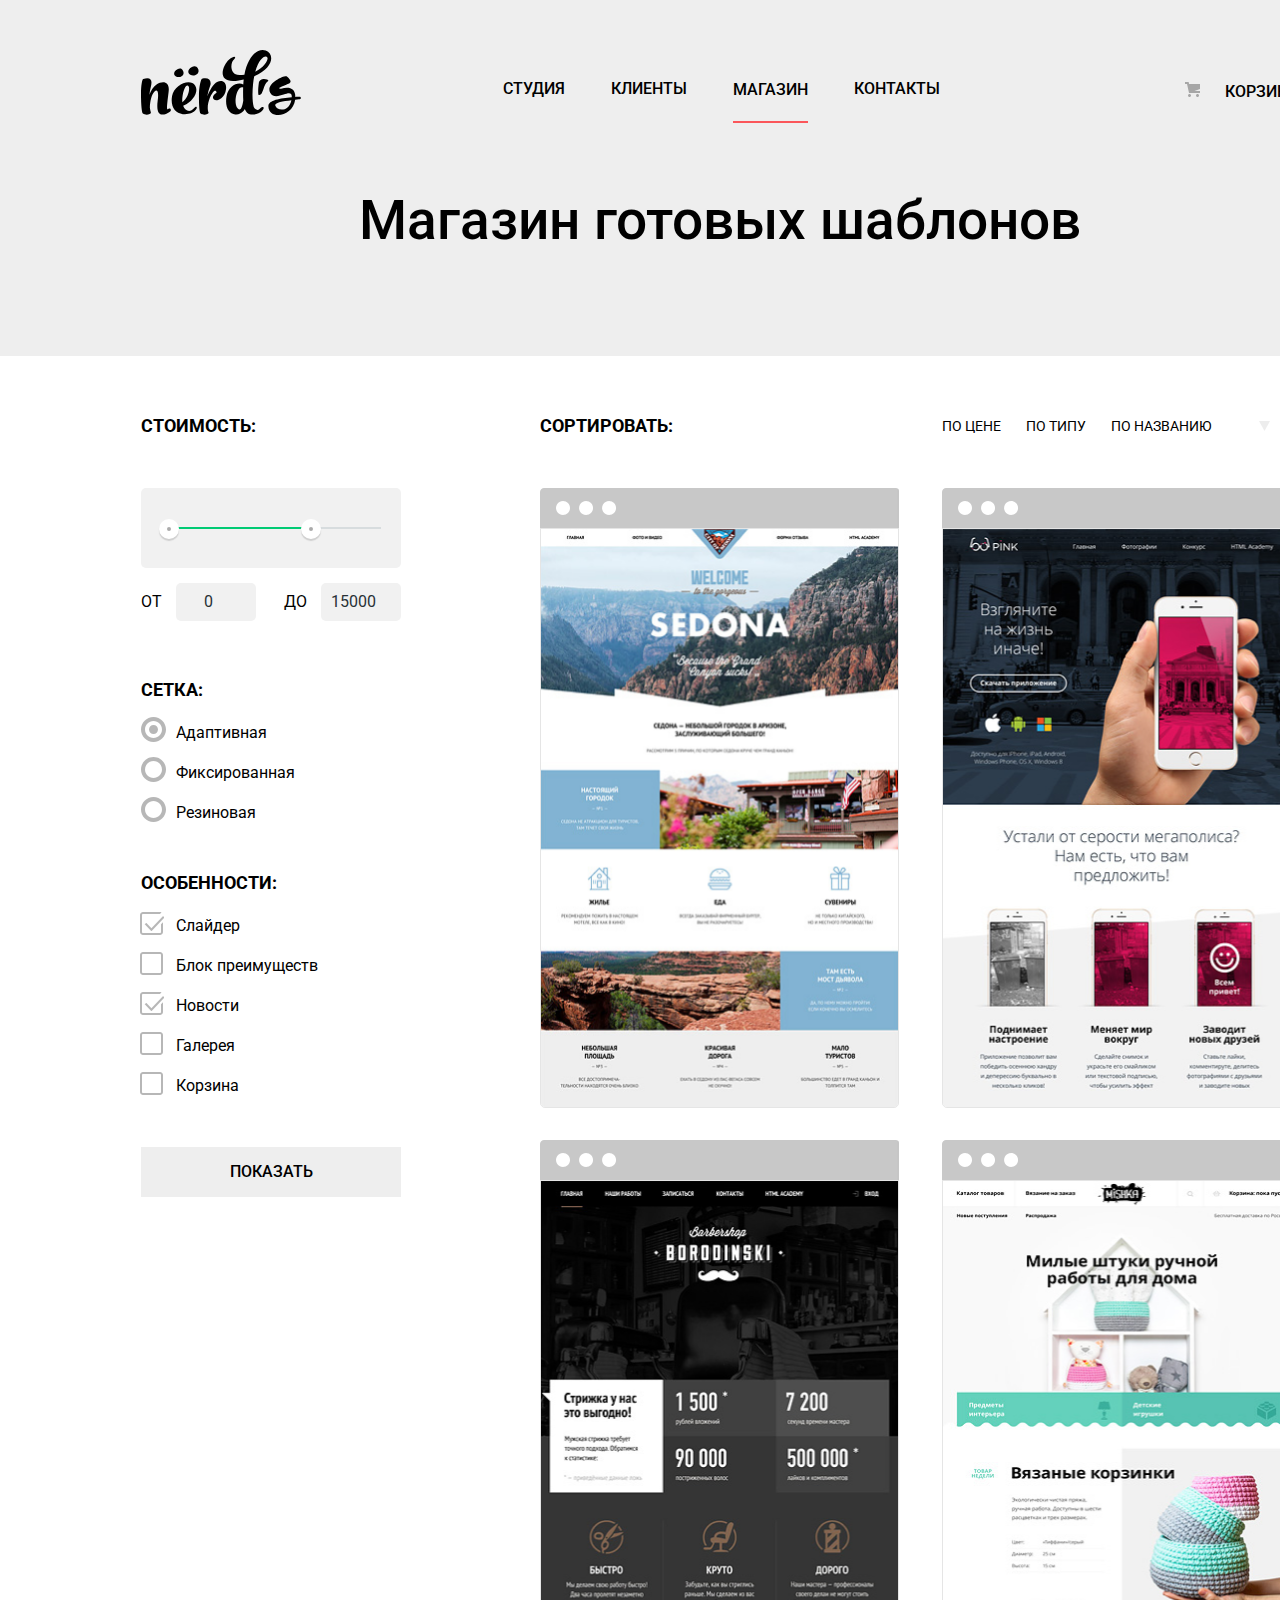
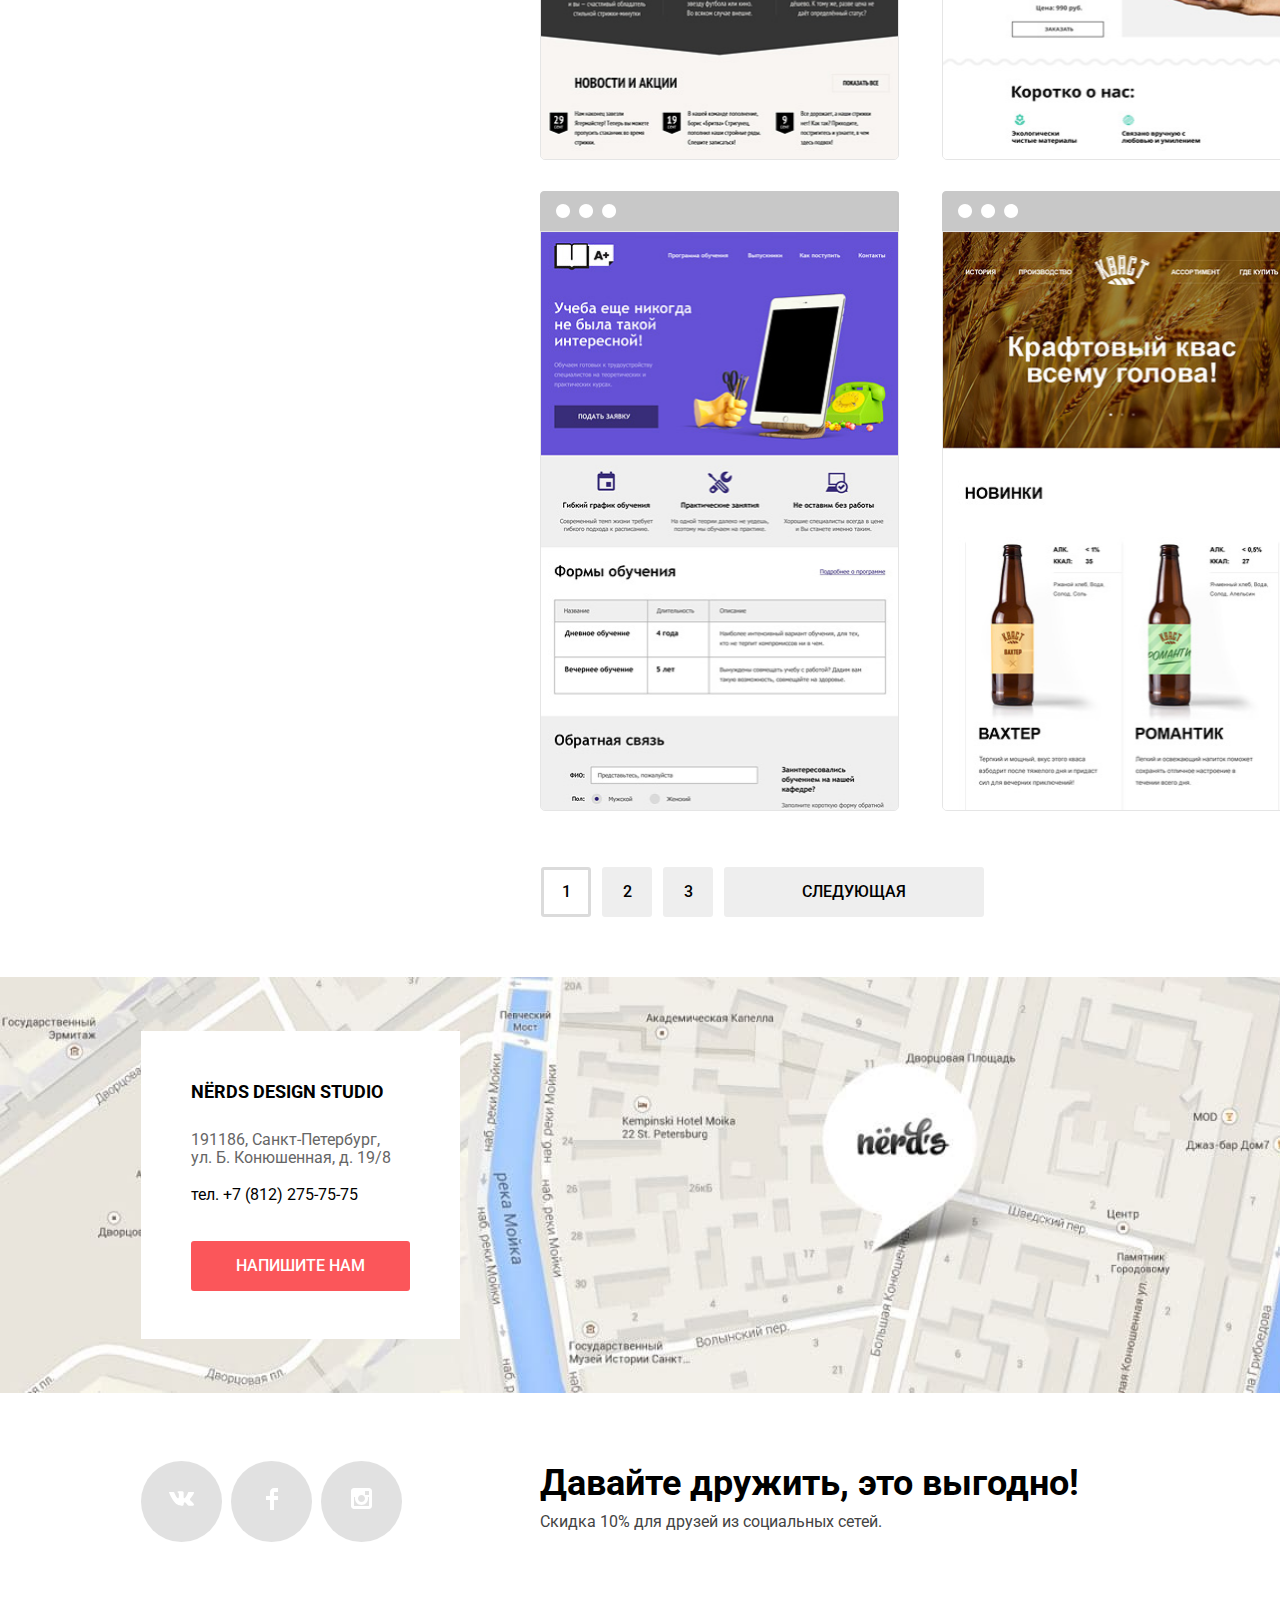
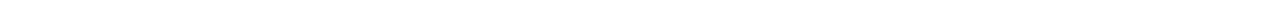
==== catalog.html @ e06b1cc9 "+shadows, buttons, js" ====
<!DOCTYPE html>
<html class="page" lang="ru">
<head>
  <meta charset="UTF-8">
  <meta name="viewport" content="width=device-width, initial-scale=1.0">
  <title>HTML Academy: Нёрдс</title>
  <link rel="stylesheet" href="css/normalize.css">
  <link rel="preconnect" href="https://fonts.gstatic.com">
  <link href="https://fonts.googleapis.com/css2?family=Roboto:wght@400;500;700&display=swap" rel="stylesheet">
  <link rel="stylesheet" href="css/style.css">
  <link rel="icon" href="favicon.ico">
  <link rel="icon" type="image/png" sizes="32x32" href="img/favicons/favicon-32x32.png">
  <link rel="icon" type="image/png" sizes="16x16" href="img/favicons/favicon-16x16.png">
  <link rel="apple-touch-icon" sizes="180x180" href="img/favicons/apple-touch-icon.png">
  <link rel="manifest" href="img/favicons/site.webmanifest">
</head>
<body class="page-body">
  <div class="main-container">
    <header class="main-header">
      <nav class="main-navigation wrapper catalog">
        <a class="main-header-logo" href="index.html">
          <svg class="logo-svg" width="160" height="66" viewBox="0 0 160 66" fill="none" xmlns="http://www.w3.org/2000/svg">
            <path fill-rule="evenodd" clip-rule="evenodd" d="M48.031 24.783C51.682 28.757 59.647 25.158 57.062 19.861C55.336 16.305 52.75 17.13 50.904 18.041C47.208 19.82 46.509 23.088 48.031 24.783ZM42.105 22.002C44.481 26.868 37.168 30.173 33.813 26.523C32.415 24.968 33.058 21.963 36.449 20.33C38.146 19.494 40.522 18.734 42.105 22.002ZM157.936 50.374C156.715 50.5332 155.442 50.6425 154.221 50.7474L154.179 50.751V50.807C151.764 68.171 127.991 71.038 127.4 57.406C127.131 51.239 138.993 49.456 150.798 48.318C151.007 42.9112 147.233 44.1234 142.648 45.5959C137.829 47.1437 132.115 48.979 129.19 43.717C124.171 34.692 143.822 25.779 145.918 27.615C152.271 33.1766 149.4 34.2063 144.727 35.8824L144.539 35.95C135.049 39.36 138.748 40.057 140.028 39.676C147.597 37.423 154.394 38.636 154.34 47.993C154.955 47.9419 155.557 47.9025 156.154 47.8634L156.154 47.8634C156.807 47.8207 157.452 47.7784 158.097 47.722C160.403 47.507 160.564 50.157 157.936 50.374ZM150.422 51.13C141.298 52.158 133.409 53.566 134.269 56.485C135.985 62.058 147.846 63.303 150.422 51.13ZM117.79 34.23C116.975 39.88 116.996 45.881 117.678 45.918C118.012 45.937 119.982 45.572 120.617 44.411C121.226 43.2934 121.794 41.7543 122.388 40.141L122.388 40.1409L122.388 40.1409L122.388 40.1408L122.388 40.1407L122.388 40.1406L122.388 40.1405C123.586 36.8907 124.895 33.3397 126.883 32.324C129.725 30.873 118.795 27.279 117.79 34.23ZM28.883 62.666C20.964 68.004 14.664 66.825 16.671 51.818C18.121 40.914 15.723 40.297 13.549 42.376C10.704 45.073 8.921 52.099 8.865 58.788C9.12323 60.3951 9.45828 61.9889 9.869 63.564C10.203 65.194 4.962 66.879 1.895 64.575C0.837 63.79 0 55.865 0 45.131C0 36.307 1.171 30.236 2.23 29.956C10.259 27.765 11.542 31.304 9.813 37.937C9.12537 40.5343 8.65871 43.1851 8.418 45.861C10.091 41.197 12.489 37.376 15.221 35.688C22.637 31.024 28.826 33.215 27.655 42.489C25.648 59.069 25.481 61.316 27.265 60.024C29.496 58.45 30.945 61.262 28.883 62.666ZM41.766 65.142C47.176 65.761 52.807 64.074 54.982 60.59C56.821 57.667 55.316 56.655 53.197 59.015C48.737 64.131 44.109 61.826 42.158 56.655L42.66 56.487C52.082 52.721 57.992 42.493 54.257 36.704C49.126 28.723 33.069 35.86 31.061 47.045C29.221 57.386 34.016 64.299 41.766 65.142ZM41.377 53.172C47.232 49.013 49.183 39.852 47.566 37.267C45.838 34.57 42.492 38.784 41.321 49.013C41.21 50.474 41.21 51.878 41.377 53.172ZM77.125 51.051C79.188 50.376 81.494 48.499 83.091 45.992C83.538 45.289 83.914 44.657 84.43 43.012C84.3675 43.2111 84.3915 43.1204 84.4509 42.8953C84.5588 42.4863 84.7839 41.6335 84.82 41.271C84.82 41.215 84.876 40.932 84.932 40.822C86.157 33.965 81.921 30.086 76.065 33.009C72.776 34.638 68.706 40.822 66.253 47.51C66.866 43.912 67.925 40.484 69.096 37.111C71.103 31.154 67.368 28.119 60.956 29.862C59.896 30.143 57.945 37.955 57.945 46.779C57.945 57.513 58.503 63.695 59.562 64.483C62.628 66.843 68.092 65.101 67.535 63.527C67.3189 62.9291 67.1554 62.3284 66.9926 61.7303L66.977 61.673C66.977 61.504 66.977 61.335 66.922 61.167C65.861 54.196 69.933 44.532 73.278 41.946C74.17 41.215 75.396 41.721 75.564 43.632C72.832 44.981 71.94 47.342 71.94 48.353C71.94 51.107 74.727 51.781 77.125 51.051Z" fill="black"/>
            <path fill-rule="evenodd" clip-rule="evenodd" d="M113.207 27.161C112.726 29.6539 112.354 32.1666 112.092 34.692C111.033 44.752 111.48 53.688 112.705 57.678C113.431 59.815 116.162 62.624 118.783 59.701C121.626 56.498 124.75 58.352 120.957 62.117C118.617 64.422 114.268 65.995 109.918 65.545C106.795 65.152 104.9 63.13 103.784 60.04C103.34 60.938 102.837 61.725 102.224 62.342C100.105 64.535 97.539 65.772 94.25 65.434C87.613 64.704 83.712 57.511 85.551 47.281C87.503 36.49 96.87 32.556 102.279 35.424C102.391 34.075 102.502 32.725 102.614 31.32C102.642 31.1795 102.655 31.039 102.669 30.8985C102.683 30.758 102.697 30.6175 102.724 30.477C101.079 30.8387 99.424 31.1575 97.762 31.433C73.787 35.423 82.04 15.864 87.894 10.75C94.53 5.017 95.254 8.895 93.191 10.188C89.511 12.548 87.894 26.093 98.432 26.093C100.161 26.093 101.778 25.981 103.394 25.812C106.685 7.49 116.665 -1.391 124.75 1.532C133.726 4.792 132.779 19.067 113.207 27.161ZM102.279 51.554C102.055 48.012 102.055 44.022 102.112 39.918C102.112 39.6576 102.127 39.3974 102.141 39.1449C102.155 38.9068 102.168 38.6754 102.168 38.457C98.822 36.939 95.533 42.11 94.695 49.249C93.749 57.622 97.483 62.062 99.603 60.04C101.22 58.409 102.056 53.237 102.279 51.554ZM126.365 8.389C124.581 5.747 118.058 8.951 114.267 22.721C123.802 18.167 127.593 10.299 126.365 8.389Z" fill="black"/>
          </svg>
        </a>
        <ul class="site-navigation catalog-nav">
          <li class="site-nav-item"><a href="#" title="студия">студия</a></li>
          <li class="site-nav-item"><a href="#" title="клиенты">клиенты</a></li>
          <li class="site-nav-item active"><a href="catalog.html" title="магазин">магазин</a></li>
          <li class="site-nav-item"><a href="#" title="контакты">контакты</a></li>
        </ul>
        <div class="cart">
          <a href="#" title="корзина">корзина</a>
        </div>
      </nav>
      <h1 class="main-heading">Магазин готовых шаблонов</h1>
    </header>
    <main class="main-catalog wrapper">
      <section>
        <h2 class="hidden-heading">Левый сайдбар</h2>
        <form action="https://echo.htmlacademy.ru" method="post">
          <fieldset class="fieldset filter-item">
            <legend class="legend">Стоимость:</legend>
            <div class="range-filter">
              <div class="range-controls">
                <div class="scale">
                  <div class="bar"></div>
                </div>
                <div class="toggle toggle-min" tabindex="0"></div>
                <div class="toggle toggle-max" tabindex="0"></div>
              </div>
              <div class="price-controls">
                <label class="min-price">
                  от <input type="number" name="min-price" value="0">
                </label>
                <label class="max-price">
                  до <input type="number" name="max-price" value="15000">
                </label>
              </div>
            </div>
          </fieldset>
          <fieldset class="fieldset fieldset-layouts">
            <legend class="legend">сетка:</legend>
            <ul class="layouts-list">
              <li class="layouts-item">
                <input type="radio" id="adaptive" name="layout-types" class="hidden-input layouts-item-radio" value="adaptive" checked>
                <label for="adaptive">Адаптивная</label>
              </li>
              <li class="layouts-item">
                <input type="radio" id="fixed" name="layout-types" class="hidden-input layouts-item-radio" value="fixed">
                <label for="fixed">Фиксированная</label>
              </li>
              <li class="layouts-item">
                <input type="radio" id="responsive" name="layout-types" class="hidden-input layouts-item-radio" value="responsive">
                <label for="responsive">Резиновая</label>
              </li>
            </ul>
          </fieldset>
          <fieldset class="fieldset fieldset-features">
            <legend class="legend">особенности:</legend>
            <ul class="features-list">
              <li class="features-item">
                <input class="hidden-input features-item-checkbox" type="checkbox"  id="slider" name="slider" checked>
                <label for="slider">Слайдер</label>
              </li>
              <li class="features-item">
                <input class="hidden-input features-item-checkbox" type="checkbox"  id="advantage-list" name="advantage-list">
                <label for="advantage-list">Блок преимуществ</label>
              </li>
              <li class="features-item">
                <input class="hidden-input features-item-checkbox" type="checkbox"  id="news" name="news" checked>
                <label for="news">Новости</label>
              </li>
              <li class="features-item">
                <input class="hidden-input features-item-checkbox" type="checkbox"  id="gallery" name="gallery">
                <label for="gallery">Галерея</label>
              </li>
              <li class="features-item">
                <input class="hidden-input features-item-checkbox" type="checkbox"  id="shopping-cart" name="shopping-cart" >
                <label for="shopping-cart">Корзина</label>
              </li>
            </ul>
          </fieldset>
          <button class="aside-button" type="submit">
            <span>показать</span>
          </button>
        </form>
      </section>
      <section>
        <h2 class="hidden-heading">Продуктовые карточки</h2>
        <div class="sorting">
          <span>сортировать:</span>
          <ul class="sorting-list">
            <li>
              <a href="#" class="sorting-nav">
                по цене
              </a>
            </li>
            <li>
              <a href="#" class="sorting-nav">
                по типу
              </a>
            </li>
            <li>
              <a href="#" class="sorting-nav">
                по названию
              </a>
            </li>
            <li class="sorting-arrows down">
              <a href="#" class="arrow-state" title="по возрастанию" aria-label="по возрастанию">
                <svg width="11" height="10" viewBox="0 0 11 10" fill="none" xmlns="http://www.w3.org/2000/svg">
                  <path d="M5.5 10L0 0H11" fill="#231F20"/>
                </svg>
              </a>
            </li>
            <li class="sorting-arrows up">
              <a href="#" class="arrow-state" title="по убыванию" aria-label="по убыванию">
                <svg width="11" height="10" viewBox="0 0 11 10" fill="none" xmlns="http://www.w3.org/2000/svg">
                  <path d="M5.5 0L0 10H11L5.5 0Z" fill="#231F20"/>
                </svg>
              </a>
            </li>
          </ul>
        </div>
        <div class="prod-cards">
          <ul class="prod-list">
            <li class="card card-left">
              <img src="img/img-sedona.png" alt="SEDONA LANDING" width="358" height="578">
              <div class="card-hover">
                <a href="#" title="SEDONA информационный сайт">
                  <h3>SEDONA</h3>
                </a>
                <span>Информационный сайт<br> для туристов</span>
                <button type="button" class="button button-cards">9 900 ₽</button>
              </div>
            </li>
            <li class="card card-right">
              <img src="img/img-pink.png" alt="PINK APP" width="358" height="578">
              <div class="card-hover">
                <a href="#" title="PINK APP продуктовый лендинг">
                  <h3>PINK APP</h3>
                </a>
                <span>Продуктовый лендинг<br>приложения для iOS и Android</span>
                <button type="button" class="button button-cards">9 900 ₽</button>
              </div>
            </li>
            <li class="card card-left">
              <img src="img/img-barbershop.png" alt="BARBERSHOP" width="358" height="578">
              <div class="card-hover">
                <a href="#" title="BARBERSHOP салон красоты">
                  <h3>BARBERSHOP</h3>
                </a>
                <span>Сайт салона красоты.<br>Для мужчин, да.</span>
                <button type="button" class="button button-cards">9 900 ₽</button>
              </div>
            </li>
            <li class="card card-right">
              <img src="img/img-mishka.png" alt="MISHKA" width="358" height="578">
              <div class="card-hover">
                <a href="#" title="MISHKA интернет-магазин">
                  <h3>MISHKA</h3>
                </a>
                <span>Интернет-магазин<br>вязаных игрушек</span>
                <button type="button" class="button button-cards">9 900 ₽</button>
              </div>
            </li>
            <li class="card card-left">
              <img src="img/img-aplus.png" alt="A PLUS" width="358" height="578">
              <div class="card-hover">
                <a href="#" title="A PLUS лендинг курсов">
                  <h3>A PLUS</h3>
                </a>
                <span>Лендинг курсов повышения<br> квалификации</span>
                <button type="button" class="button button-cards">9 900 ₽</button>
              </div>
            </li>
            <li class="card card-right">
              <img src="img/img-kvast.png" alt="KBACT" width="358" height="578">
              <div class="card-hover">
                <a href="#" title="КВАСТ промо-сайт">
                  <h3>КВАСТ</h3>
                </a>
                <span>Промо-сайт производителя<br>крафтового кваса</span>
                <button type="button" class="button button-cards">9 900 ₽</button>
              </div>
            </li>
          </ul>
        </div>
        <div class="page-select">
          <ul class="page-select-list">
            <li class="page-select-item selected selector-buttons">
              <a href="#">1</a>
            </li>
            <li class="page-select-item selector-buttons">
              <a href="#">2</a>
            </li>
            <li class="page-select-item selector-buttons">
              <a href="#">3</a>
            </li>
            <li class="page-select-item next selector-buttons">
              <a href="#">следующая</a>
            </li>
          </ul>
        </div>
      </section>
    </main>
    <section>
      <h2 class="hidden-heading">Карта</h2>
      <div class="map">
        <span class="hidden-text">Карта</span>
        <img src="./img/map.jpg" alt="Карта" width="1440" height="416">
        <iframe src="https://www.google.com/maps/embed?pb=!1m18!1m12!1m3!1d1998.6037872533277!2d30.320858716096975!3d59.93871648187614!2m3!1f0!2f0!3f0!3m2!1i1024!2i768!4f13.1!3m3!1m2!1s0x4696310fca145cc1%3A0x42b32648d8238007!2z0JHQvtC70YzRiNCw0Y8g0JrQvtC90Y7RiNC10L3QvdCw0Y8g0YPQuy4sIDE5LzgsINCh0LDQvdC60YIt0J_QtdGC0LXRgNCx0YPRgNCzLCDQoNC-0YHRgdC40Y8sIDE5MTE4Ng!5e0!3m2!1sru!2sby!4v1616055866530!5m2!1sru!2sby" width="600" height="450" style="border:0;" allowfullscreen="" loading="lazy"></iframe>
        <div class="wrapper">
          <div class="map-info">
            <div class="map-info-text">
              <span>NЁRDS DESIGN STUDIO</span>
              <p>191186, Санкт-Петербург, <br>ул. Б. Конюшенная, д. 19/8<br><br><a class="contacts-phone" href="tel:+78122757575" title="телефон">тел. +7 (812) 275-75-75</a></p>
              <button type="button" class="button button-popup">напишите нам</button>
            </div>
          </div>
        </div>
      </div>
    </section>
    <section class="popup">
      <div class="wrapper-popup">
        <h2 class="popup-heading">Напишите нам</h2>
        <form class="submit-form" action="https://echo.htmlacademy.ru" method="post">
          <p class="popup-data">
            <label for="name">Ваше имя:</label>
            <input class="js-name" id="name" type="text" name="name" placeholder="Имя Фамилия">
          </p>
          <p class="popup-data">
            <label for="email">Ваш email:</label>
            <input class="js-email" id="email" type="email" name="email" placeholder="email@example.com">
          </p>
          <p class="popup-text">
            <label for="user-text">Текст письма:</label>
            <textarea class="user-comment" name="user-comment" id="user-text" cols="30" rows="5" placeholder="В свободной форме"></textarea>
          </p>
          <button class="button button-submit" type="submit">Отправить</button>
        </form>
        <span class="button-close" title="Закрыть" aria-label="Закрыть"></span>
      </div>
    </section>
    <footer class="main-footer wrapper">
      <ul class="footer-social-list">
        <li>
          <a class="footer-social-img" href="#" title="VK">
            <img src="img/vk-icon.svg" alt="social-logo" width="26" height="15">
          </a>
        </li>
        <li>
          <a class="footer-social-img" href="#" title="Facebook">
            <img src="img/Shape.svg" alt="social-logo" width="12" height="22">
          </a>
        </li>
        <li>
          <a class="footer-social-img" href="#" title="Instagram">
            <img src="img/insta-icon.svg" alt="social-logo" width="21" height="21">
          </a>
        </li>
      </ul>
      <div class="footer-text">
        <p>Давайте дружить, это выгодно!</p>
        <span>Скидка 10% для друзей из социальных сетей.</span>
      </div>
    </footer>
    <script src="./js/login.js"></script>
  </div>
</body>
</html>
---- css/style.css ----
/* variables */

:root {
  --basic-black: #000000;
  --light-black: #283136;
  --light-red: #FB565A;
  --basic-red: #E74246;
  --dark-red: #D7373B;
  --light-green: #00CA74;
  --basic-green: #00BC6C;
  --dark-green: #00AA62;
  --light-yellow: #EFC849;
  --basic-yellow:#EAB534;
  --dark-yellow:#E5A722;
  --light-gray: #EEEEEE;
  --basic-gray: #D7DCDE;
  --second-gray: #B4B9BB;
  --dark-gray: #4D4D4D;
  --basic-white: #FFFFFF;
  --second-white: #F1F1F1;
}

/* global */
.page-body {
  font-family: "Roboto", Arial, sans-serif;
  background-position: top center;
  background-repeat: no-repeat;
}

.main-container {
  width: 1440px;
  margin: 0 auto;
}

.wrapper {
  max-width: 1158px;
  margin: 0 auto;
}

a {
  text-decoration: none;
  color: var(--basic-black);
}

ul {
  padding: 0;
}

img {
  max-width: 100%;
}

li {
  list-style-type: none;
}

.hidden-heading, .hidden-text, .hidden-input {
  position: absolute;
  clip: rect(0 0 0 0);
  width: 1px;
  height: 1px;
  margin: -1px;
}

.button {
  color: #FFFFFF;
  font-weight: 500;
  font-style: normal;
  font-size: 16px;
  line-height: 18px;
  text-transform: uppercase;
  border-radius: 3px;
  border-style: none;
  cursor: pointer;
}

.button:active {
  outline: 0;
  text-transform: uppercase;
  border-radius: 3px;
}

.button:focus {
  text-transform: uppercase;
  border-radius: 3px;
}

.fieldset {
  border: none;
  margin: 0;
  padding: 0;
}

.legend {
  text-transform: uppercase;
  font-size: 18px;
  font-style: normal;
  font-weight: 700;
  line-height: 30px;
}

/* Animation */

@keyframes bounce {

  0% {
    transform: translate(-50%, -1000px);
    opacity: 30%;
  }

  70% {
    transform: translate(-50%, 30px);
    opacity: 30%;
  }

  90% {
    transform: translate(-50%, 10px);
    opacity: 60%;
  }

  100% {
    transform: translate(-50%, 7px);
    opacity: 1;
  }
}

@keyframes shake {
  0%,
  100% {
    transform: translate(-50%, -50%);
  }

  10%,
  30%,
  50%,
  70%,
  90% {
    transform: translate(-51%, -50%);
  }

  20%,
  40%,
  60%,
  80% {
    transform: translate(-49%, -50%);
  }
}

/* main */
.main-header {
  background-color: var(--light-gray);
  margin: 0 auto;
}

.main-navigation {
  display: flex;
  justify-content: space-between;
  align-items: center;
  margin: 0 auto;
  padding-top: 49px;
}

.catalog {
  padding-bottom: 62px;
}

.main-catalog {
  display: grid;
  grid-template-columns: 1fr 2fr;
}

.filter-item {
  margin: 0;
  padding: 0;
  margin-top: 55px;
  margin-right: 100px;
}

.fieldset-layouts {
  margin-top: 54px;
}

.fieldset-features {
  margin-top: 25px;
}

.range-filter {
  width: 260px;
  margin-top: 47px;
}

.range-controls {
  position: relative;
  height: 41px;
  margin-bottom: 15px;
  padding-top: 39px;
  padding-right: 20px;
  padding-left: 20px;
  background-color: var(--second-white);
  border-radius: 5px;
}

.range-controls .scale {
  height: 2px;
  background: var(--basic-gray);
}

.range-controls .bar {
  width: 70%;
  height: 2px;
  background: var(--light-green);
}

.range-controls .toggle {
  position: absolute;
  top: 31px;
  left: 0;
  width: 4px;
  height: 4px;
  padding: 0;
  border: 8px solid #ffffff;
  background-color: #ababab;
  border-radius: 50%;
  box-shadow: 0 2px 1px 0 #cfcfcf;
  cursor: pointer;
}

.range-controls .toggle-min {
  left: 18px;
}

.range-controls .toggle-max {
  left: 160px;
}

.price-controls {
  display: flex;
  justify-content: space-between;
}

.price-controls label {
  text-transform: uppercase;
  font-family: "Roboto", "Arial", sans-serif;
  font-size: 16px;
}

.price-controls input {
  width: 60px;
  padding: 10px;
  margin-left: 10px;
  text-align: center;
  color: var(--light-black);
  border: none;
  border-radius: 5px;
  background: var(--second-white);
  font-family: inherit;
  font-size: inherit;
}

.layouts-list, .features-list {
  padding: 2px 0 0 35px;
  font-size: 16px;
  font-weight: 400;
  line-height: 19px;
}

.layouts-item-radio + label::before {
  content: '';
  position: absolute;
  top: -6px;
  left: -35px;
  width: 25px;
  height: 25px;
  background-image: url(../img/radio-off.svg);
}

.layouts-item-radio:checked + label::after {
  content: '';
  position: absolute;
  top: 2px;
  left: -27px;
  width: 9px;
  height: 9px;
  background-image: url(../img/oval.svg);
}

.features-list {
  display: flex;
  flex-direction: column;
  justify-content: space-between;
}

.features-item, .layouts-item {
  margin-bottom: 21px;
}

.features-item label, .layouts-item label {
  position: relative;
  display: block;
  cursor: pointer;
  user-select: none;
}

.features-item-checkbox + label::before {
  content: '';
  display: block;
  position: absolute;
  top: -4px;
  left: -36px;
  width: 23px;
  height: 23px;
  background-image: url(../img/checkbox.svg);
  z-index: -15;
}

.features-item-checkbox:checked + label::before {
  content: '';
  display: block;
  position: absolute;
  top: -4px;
  left: -36px;
  width: 23px;
  height: 23px;
  background-image: url(../img/checkbox-checked.svg);
  z-index: 15;
}

.features-item-checkbox:focus + label::before,
.features-item-checkbox:checked + label::after,
.features-item-checkbox + label::before,
.layouts-item-radio + label::before,
.layouts-item-radio:checked + label::after,
.layouts-item-radio + label::after {
  opacity: 40%;
}

.features-item-checkbox:focus + label:hover::before,
.features-item-checkbox:checked + label:hover::after,
.features-item-checkbox + label:hover::before,
.layouts-item-radio + label:hover::before,
.layouts-item-radio:checked + label:hover::after,
.layouts-item-radio + label:hover::after {
  opacity: 1;
}

.features-item-checkbox:focus + label:disabled:before,
.features-item-checkbox:checked + label:disabled::after,
.features-item-checkbox + label:disabled::before,
.layouts-item-radio + label:disabled::before,
.layouts-item-radio:checked + label:disabled::after,
.layouts-item-radio + label:disabled::after {
  opacity: 10%;
}

.features-item-checkbox:checked + label::after {
  content: '';
  position: absolute;
  top: -2px;
  left: -33px;
  width: 21px;
  height: 17px;
  background-image: url(../img/checked.svg);
  background-repeat: no-repeat;
  background-position: 0 0;
  z-index: 2;
}

.aside-button {
  border: none;
  width: 260px;
  height: 50px;
  text-align: center;
  background-color: var(--light-gray);
  font-size: 16px;
  font-weight: 500;
  line-height: 18px;
  text-transform: uppercase;
  margin-top: 15px;
}

.aside-button:hover {
  background-color: #DFDFDF;
}

.aside-button:active {
  outline: none;
  background-color: #D5D5D5;
  box-shadow: inset 0px 3px 0px rgba(0, 1, 1, 0.1);
}

.aside-button:active span {
  opacity: 30%;
}

.sorting {
  display: flex;
  justify-content: space-between;
  margin-top: 45px;
  margin-left: 13px;
}

.sorting span {
  font-size: 18px;
  font-weight: 700;
  line-height: 30px;
  text-transform: uppercase;
  align-self: center;
}

.sorting-list {
  display: flex;
  align-items: center;
}

.sorting-nav {
  padding: 0;
  margin-left: 25px;
  font-size: 14px;
  font-weight: 400;
  line-height: 18px;
  text-transform: uppercase;
}

.sorting-arrows a {
  width: 11px;
  height: 10px;
}

.arrow-state svg path {
  fill: #A6A6A6;
  opacity: 20%;
}

.arrow-state:hover svg path {
  fill: #A6A6A6;
  opacity: 1;
}

.arrow-state:active svg path,
.arrow-state:focus svg path {
  fill: #231F20;
}

.down {
  margin-left: 47px;
}

.up {
  margin-left: 18px;
}

.prod-cards {
  margin-left: 13px;
}

.prod-list {
  display: flex;
  flex-wrap: wrap;
  margin-top: 37px;
}

.card {
  position: relative;
  margin-bottom: 27px;
  width: 47%;
}

.card:hover {
  box-shadow: 0px 6px 15px rgba(0, 1, 1, 0.25);
  border-radius: 0 0 5px 5px;
}

.card-left {
  margin-right: 3%;
}

.card-right {
  margin-left: 3%;
}

.card img {
  border: 1px solid rgba(0, 0, 0, 0.1);
  border-radius: 0px 0px 5px 5px;
}

/* .card img:hover {
  box-shadow: 0px 6px 15px rgba(0, 1, 1, 0.25);
} */

.card::before {
  content: '';
  background-image: url(../img/card-before.svg);
  display: block;
  width: 100%;
  height: 40px;
  opacity: 0.3;
  border-right: 2px solid rgba(0, 0, 0, 0.1);
  border-radius: 3px 3px 0 0;
}

.card:hover::before {
  opacity: 1;
  transition: all ease 0.5s;
}

.card img:hover + .card-hover {
  opacity: 1;
  transition: all ease 0.5s;
}

.card-hover {
  display: flex;
  flex-direction: column;
  align-items: center;
  position: absolute;
  bottom: 0;
  left: 0;
  width: 359px;
  height: 231px;
  background-color: var(--light-gray);
  opacity: 0;
  border-radius: 0px 0px 5px 5px;
  box-sizing: content-box;
}

.card-hover:hover {
  opacity: 1;
  cursor: pointer;
  transition: all ease 0.5s;
}

.card-hover h3 {
  margin: 0;
  margin-top: 26px;
  font-weight: 700;
  font-size: 18px;
}

.card-hover a {
  padding-top: 4px;
}

.card-hover a:hover {
  color: var(--light-red);
}

.card-hover a:active {
  color: var(--basic-black);
  opacity: 30%;
  box-shadow: inset 0px 3px 0px rgba(0, 1, 1, 0.1);
}

.card-hover span {
  margin-top: 16px;
  text-align: center;
}

.page-select ul {
  display: flex;
}

.page-select-item {
  display: flex;
  align-items: center;
  justify-content: center;
  width: 50px;
  height: 50px;
  border-radius: 3px;
  font-size: 16px;
  font-weight: 500;
  line-height: 18px;
  background-color: var(--light-gray);
  cursor: pointer;
}

.page-select-list {
  margin: 24px 0 60px 14px;
}

.page-select-list li:nth-child(1n+2) {
  margin-left: 11px;
}

.selector-buttons:hover {
  background-color: #DFDFDF;
}

.selector-buttons:active {
  border: none;
  background-color: #D5D5D5;
  box-shadow: inset 0px 3px 0px rgba(0, 1, 1, 0.1);
}

.selector-buttons:active a {
  opacity: 30%;
}

.next {
  width: 260px;
  height: 50px;
  text-transform: uppercase;
}

.selected {
  background-color: var(--basic-white);
  border: 3px solid #DBDBDB;
  width: 44px;
  height: 44px;
}

.selected:active {
  width: 50px;
  height: 50px;
  border: none;
}

.main-header-logo {
  align-self: flex-start;
}

.main-header-logo:active svg path {
  fill: #A6A6A6;
}

.main-heading {
  font-size: 55px;
  line-height: 55px;
  font-style: normal;
  font-weight: 500;
  letter-spacing: 0px;
  text-align: center;
  margin: 0;
  padding-bottom: 108px;
  padding-top: 8px;
}

.site-navigation {
  display: flex;
  justify-content: space-between;
  width: 437px;
  margin: 0 auto;padding-top: 12px;
  padding-right: 43px;
  align-items: center;
}

.catalog-nav {
  padding-top: 6px;
}

.site-nav-item a{
  font-weight: 500;
  font-size: 16px;
  line-height: 30px;
  color: var(--basic-black);
  display: block;
  text-transform: uppercase;
}

.site-nav-item a:hover {
  color: var(--light-red);
}

.site-nav-item a:active {
  opacity: 30%;
  color: var(--basic-black);
  font-weight: 500;
}

.active {
  border-bottom: 2px solid var(--light-red);
  padding-bottom: 16px;
  padding-top: 20px;
}

.cart {
  display: flex;
  align-self: center;
  text-transform: uppercase;
  padding-top: 12px;
  font-weight: 500;
  font-size: 16px;
  line-height: 30px;
}

.cart a:hover {
  color: var(--light-red);
}

.cart a:active {
  opacity: 30%;
  color: var(--basic-black);
  font-weight: 500;
}

.cart a::before {
  content: url(../img/cart-icon.svg);
  margin-right: 25px;
  padding-top: 3px;
}

.slider {
  background-color: var(--light-gray);
  width: 1158px;
  position: relative;
}

.slide {
  display: flex;
}

.slider-info {
  display: flex;
  flex-direction: column;
  padding-top: 74px;
}

.slider-info span {
  font-weight: 500;
  font-size: 55px;
  line-height: 55px;
}

.slider-info p {
  font-size: 16px;
  font-weight: 400;
  line-height: 24px;
  padding-top: 25px;
  margin: 0;
  color: var(--light-black);
}


.slide-hidden {
  display: none;
}

.button-slider {
  width: 240px;
  height: 50px;
  background-color: var(--light-red);
  margin-top: 38px;
}

.button-slider:hover {
  background-color: var(--basic-red);
}

.button-slider:active {
  background-color: var(--dark-red);
  color: rgba(255, 255, 255, 0.3);
  box-shadow: inset 0px 3px 0px rgba(0, 1, 1, 0.1);
}

.slider-radio {
  position: absolute;
  left: 536px;
  bottom: 100px;
  text-align: center;
  display: block;
  width: 88px;
}

.slider-radio-button {
  position: relative;
  width: 18px;
  height: 18px;
  background-color: var(--basic-white);
  border-radius: 50%;
  border: none;
  background-color: var(--basic-white);
}

.slider-radio-button:nth-child(1n+2) {
  margin-left: 12px;
}

.slider-radio-button:hover {
  cursor: pointer;
}

.slider-radio-button:active {
  outline: none;
}

.first-slide::before {
  content: '';
  position: absolute;
  top: 4.85px;
  left: 4.85px;
  width: 8px;
  height: 8px;
  background-image: url(../img/ellipse.svg);
}

.second-slide::before,
.third-slide::before {
  content: '';
  position: absolute;
  top: 4.85px;
  left: 4.85px;
  width: 8px;
  height: 8px;
  background-image: url(../img/ellipse.svg);
  visibility: hidden;
}

.main-card::after {
  content: '';
  display: block;
  width: 100%;
  height: 2px;
  background-color: var(--light-gray);
}

.main-card-list {
  display: grid;
  grid-template-columns: 1fr 1fr 1fr;
  grid-template-rows: 1fr;
  padding-left: 0px;
  padding-bottom: 80px;
  padding-top: 76px;
  margin: 0;
}

.main-card-cites img  {
  padding-bottom: 23px;
}

.main-card-apps {
  margin-left: 13px;
}

.main-card-apps img {
  padding-bottom: 22px;
}

.main-card-presentation {
  padding-left: 27px;
}

.main-card-presentation img {
  padding-bottom: 22px;
}

.main-card-item img {
  width: 300px;
}

.main-card-item span {
  font-weight: 700;
  font-style: normal;
  font-size: 24px;
  line-height: 30px;
  text-transform: uppercase;
}

.main-card-item p {
  font-weight: 400;
  font-style: normal;
  font-size: 16px;
  line-height: 24px;
  color: var(--light-black);
}

.button-websites {
  background-color: var(--light-red);
  width: 160px;
  height: 50px;
  margin-top: 16px;
}

.button-websites:hover {
  background-color: var(--basic-red);
}

.button-websites:active {
  background-color: var(--dark-red);
  color: rgba(255, 255, 255, 0.3);
  box-shadow: inset 0px 3px 0px rgba(0, 1, 1, 0.1);
}

.button-apps {
  background-color: var(--light-green);
  width: 160px;
  height: 50px;
  margin-top: 17px;
}

.button-apps:hover {
  background-color: var(--basic-green);
}

.button-apps:active {
  background-color: var(--dark-green);
  color: rgba(255, 255, 255, 0.3);
  box-shadow: inset 0px 3px 0px rgba(0, 1, 1, 0.1);
}

.button-presentation {
  background-color: var(--light-yellow);
  width: 160px;
  height: 50px;
  margin-top: 17px;
}

.button-presentation:hover {
  background-color: var(--basic-yellow);
}

.button-presentation:active {
  background-color: var(--dark-yellow);
  color: rgba(255, 255, 255, 0.3);
  box-shadow: inset 0px 3px 0px rgba(0, 1, 1, 0.1);
}

.button-cards {
  background-color: var(--light-red);
  width: 200px;
  height: 50px;
  margin-top: 33px;
}

.button-cards:hover {
  background-color: var(--basic-red);
}

.button-cards:active {
  background-color: var(--dark-red);
  box-shadow: inset 0px 3px 0px rgba(0, 1, 1, 0.1);
}

.description  {
  padding-top: 73px;
}

.description-section {
  display: grid;
  grid-template-columns: 2fr 1fr;
}

.description span {
  font-weight: 500;
  font-size: 45px;
  line-height: 45px;
  padding-top: 4px;
  color: #283136;
}

.description p {
  font-weight: 400;
  font-size: 16px;
  line-height: 24px;
  margin: 0;
  padding-top: 34px;
}

.orders span {
  font-weight: 700;
  font-size: 16px;
  line-height: 24px;
  padding-top: 10px;
  text-transform: uppercase;
}

.orders-list {
  font-weight: 400;
  font-size: 16px;
  line-height: 24px;
  padding-left: 0px;
  padding-top: 8px;
}

.orders-list-item {
  display: flex;
  align-items: center;
  color: #283136;
}

.orders-list-item:nth-child(1n+2) {
  padding-top: 24px;
}

.orders-list-item::before {
  content: '';
  display: inline-block;
  width: 25px;
  height: 2px;
  background-color: var(--light-red);
  margin-right: 7px;
}

.advantages {
  display: grid;
}

.advantages-img {
  margin-top: 39px;
  margin-bottom: 37px;
  width: 360px;
  height: 208px;
  padding-left: 25px;
}

.advantages-since {
  font-weight: 700;
  font-size: 16px;
  line-height: 24px;
  padding-left: 44px;
  text-transform: uppercase;
}

.advantages-list {
  display: grid;
  grid-template-columns: 1fr 1fr 1fr;
}

.advantages-list-item {
  font-size: 45px;
  font-style: normal;
  font-weight: 700;
  line-height: 64px;
  padding-top: 14px;
}

.dedication-level {
  padding-left: 28px;
}

.deadlines {
  padding-left: 19px;
}

.prepayment {
  padding-left: 10px;
}

.percents {
  font-size: 26px;
  font-weight: 700;
  line-height: 40px;
  vertical-align: text-top;
}

.advantages-info {
  font-size: 16px;
  font-weight: 400;
  line-height: 18px;
  margin: 0;
  padding-top: 11px;
  color: #283136;
}

.adv-list-p {
  margin: 0;
}

.logo::before {
  content: '';
  display: block;
  width: 100%;
  height: 2px;
  background-color: var(--light-gray);
  margin-top: 57px;
}

.logo::after {
  content: '';
  display: block;
  width: 100%;
  height: 2px;
  background-color: var(--light-gray);
  margin-bottom: 80px;
}

.logo-list {
  display: flex;
  margin: 0;
}

.logo-list li:nth-child(1n+2)::before {
  content: '';
  display: inline-block;
  margin: 64px 0;
  width: 2px;
  height: 52px;
  background-color: var(--light-gray);

}

.logo-item {
  display: flex;
  align-items: center;
  width: fit-content;
}

.logo-item img {
  opacity: 20%;
}

.logo-item img:hover {
  opacity: 1;
}

.logo-item img:active {
  opacity: 10%;
}

.academy-img {
  padding: 17px 49px 0 31px;
}

.borodinski-img {
  padding: 4px 43px 0 45px;
}

.pink-img {
  padding: 5px 56px 0 58px;
}

.mishka-img {
  padding-left: 62px;
  padding-top: 11px;
}

.map {
  background-color: var(--basic-gray);
  width: 100%;
  height: 416px;
  position: relative;
}

.map iframe {
  position: absolute;
  top: 0;
  left: 0;
  width: 100%;
  height: 416px;
  z-index: 2;
}

.map img {
  max-width: 1440px;
  width: 1440px;
  margin: 0 auto;
  display: block;
  z-index: -1;
}


.map .wrapper {
  position: relative;
}

.map-info {
  display: flex;
  flex-direction: column;
  align-items: center;

  width: 319px;
  height: 308px;
  background-color: var(--basic-white);
  position: absolute;
  top: -362px;
  left: 0;
  z-index: 3;
}

.popup-center{
  position: relative;
}

.popup {
  position: fixed;
  top: 50%;
  left: 50%;
  transform: translate(-50%, -50%);
  flex-wrap: wrap;
  margin: 0 auto;
  width: 960px;
  height: 590px;
  background-color: var(--basic-white);
  box-shadow: 0px 20px 40px rgba(0, 0, 0, 0.4);
  display: none;
  z-index: 5;
}

.popup-visible {
  display: flex;
  animation: bounce 1s;
}

.popup-error {
  animation: shake 0.5s;
}

.map-info span {
  font-size: 18px;
  font-weight: 700;
  line-height: 30px;
}

.map-info-text {
  padding-top: 46px;
}

.map-info-text p {
  padding-top: 8px;
  color: #666666;
}

.button-popup {
  width: 219px;
  height: 50px;
  background-color: var(--light-red);
  cursor: pointer;
  margin-top: 21px;
}

.button-popup:hover {
  background-color: var(--basic-red);
}

.button-popup:active {
  background-color: var(--dark-red);
  box-shadow: inset 0px 3px 0px rgba(0, 1, 1, 0.1);
}

.button-close {
  position: absolute;
  width: 21px;
  height: 21px;
  top: 78px;
  right: 90px;
  cursor: pointer;
  border: none;
  background-color: var(--basic-white);
}

.button-close:active {
  outline: none;
}

.button-close::before,
.button-close::after {
  content: '';
  position: absolute;
  height: 4px;
  width: 100%;
  top: 48%;
  left: 0;
  background-color: #FECDCE;
  overflow: hidden;
}

.button-close::before {
  transform: rotateZ(-45deg);
}

.button-close::after {
  transform: rotateZ(45deg);
}

.button-close:hover::before,
.button-close:hover::after {
  background-color: var(--light-red);
}

.button-close:active::before,
.button-close:active::after {
  opacity: 10%;
}

.wrapper-popup {
  width: 760px;
  margin: 0 auto;
  display: flex;
  flex-direction: column;
  justify-content: space-between;
}

.popup-main {
  display: flex;
  flex-direction: column;
  justify-content: space-between;
}

.popup-heading {
  align-self: flex-start;
  font-size: 45px;
  font-weight: 700;
  line-height: 53px;
  margin: 0;
  padding-top: 63px;
}

.submit-form {
  display: flex;
  flex-wrap: wrap;
  justify-content: space-between;
  padding-bottom: 82px;
}

.submit-form p {
  margin: 0;
}

.popup-data label,
.popup-text label {
  display: block;
  font-size: 16px;
  font-weight: 700;
  line-height: 18px;
  margin-bottom: 9px;
}

.popup-text label {
  margin-top: 35px;
  margin-bottom: 6px;
  display: block;
}

.popup-data input {
  width: 322px;
  height: 12px;
  padding: 16px 14px 16px 16px;
}

.popup-text label {
  display: block;
}

.popup-data input {
  border-radius: 2px;
  border: 2px solid var(--basic-gray);
}

.popup-data input::placeholder {
  color: #444444;
  opacity: 50%;
}

.popup-data input:focus::placeholder {
  color: #444444;
  opacity: 1;
}

.user-comment {
  border-radius: 2px;
  border: 2px solid var(--basic-gray);
}

.user-comment::placeholder {
  color: #444444;
  opacity: 50%;
}

.user-comment:focus::placeholder {
  color: #444444;
  opacity: 1;
}

.popup-data input:hover,
.user-comment:hover {
  border: 2px solid var(--second-gray);
}

.popup-data .invalid {
  border: 2px solid var(--basic-red);
}

.popup-data .invalid::placeholder {
  color: var(--basic-red);
}

.popup-data input:focus,
.user-comment:focus {
  border-radius: 3px;
  color: #444444;
  border: 2px solid var(--basic-black);
}

.user-comment {
  width: 738px;
  height: 98px;
  padding-top: 16px;
  padding-left: 16px;
  resize: none;
}

.button-submit {
  width: 259px;
  height: 50px;
  background-color: var(--light-red);
  margin-top: 47px;
}

.button-submit:hover {
  background-color: var(--basic-red);
}

.button-submit:active {
  background-color: var(--dark-red);
  color: rgba(255, 255, 255, 0.3);
  box-shadow: inset 0px 3px 0px rgba(0, 1, 1, 0.1);
}

.main-footer {
  display: grid;
  grid-template-columns: 1fr 2fr;
  height: 217px;
}

.footer-social-list {
  display: flex;
  margin: 68px 0px;
}

.footer-social-list li {
  display: flex;
  align-items: center;
  justify-content: center;
  width: 81px;
  height: 81px;
  background: linear-gradient(0deg, #E1E1E1, #E1E1E1), #FFFFFF;
  border-radius: 50%;
}

.footer-social-list li:hover {
  background: linear-gradient(0deg, #E74246, #E74246), #FFFFFF;
  cursor: pointer;
}

.footer-social-list li:active {
  box-shadow: inset 0px 3px 0px rgba(0, 1, 1, 0.1);
}

.footer-social-list img:active {
  opacity: 30%;
}

.footer-social-list li:nth-child(1n+2) {
  margin-left: 9px;
}

.footer-text {
  display: flex;
  flex-direction: column;
  padding-left: 13px;
}

.footer-text p {
  margin: 72px 0 0 0;
  font-size: 36px;
  font-weight: 700;
  line-height: 36px;
}

.footer-text span {
  margin-top: 10px;
  font-size: 16px;
  font-weight: 400;
  line-height: 22px;
  color: #444444;
}
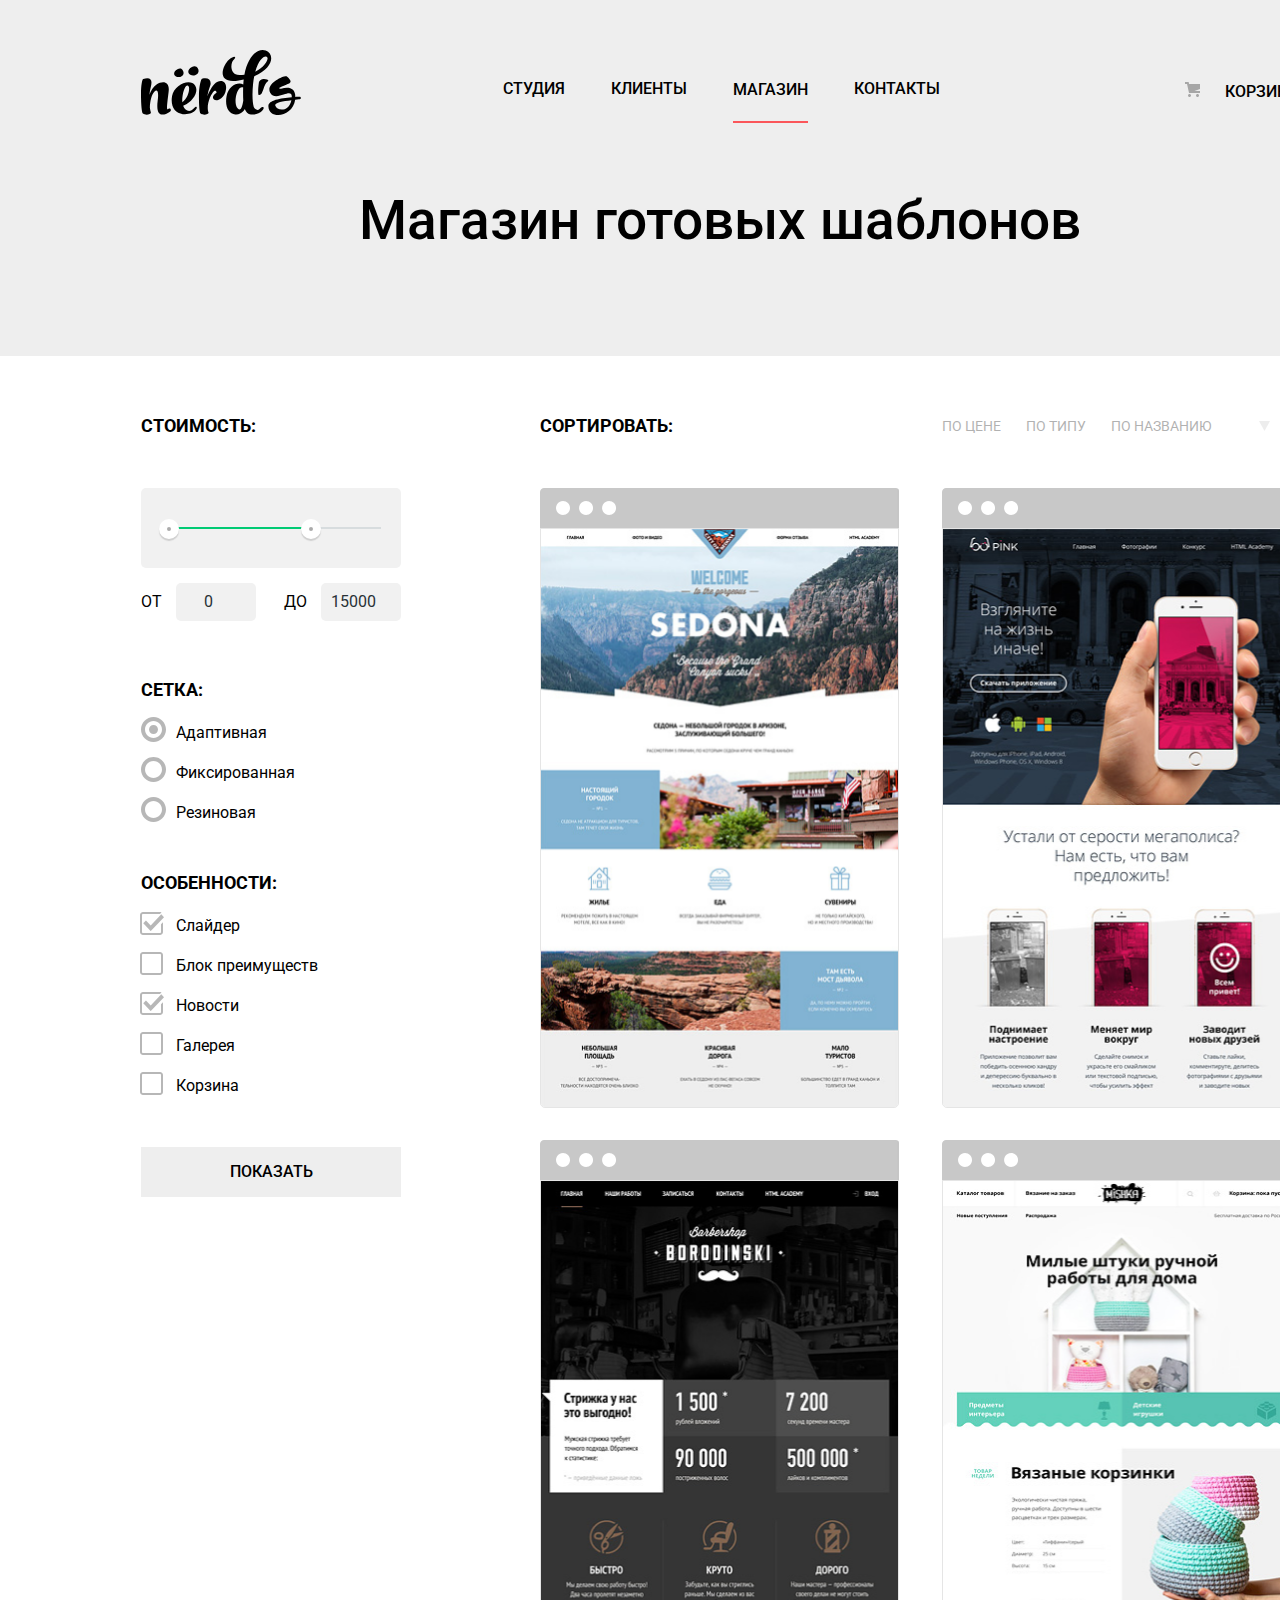
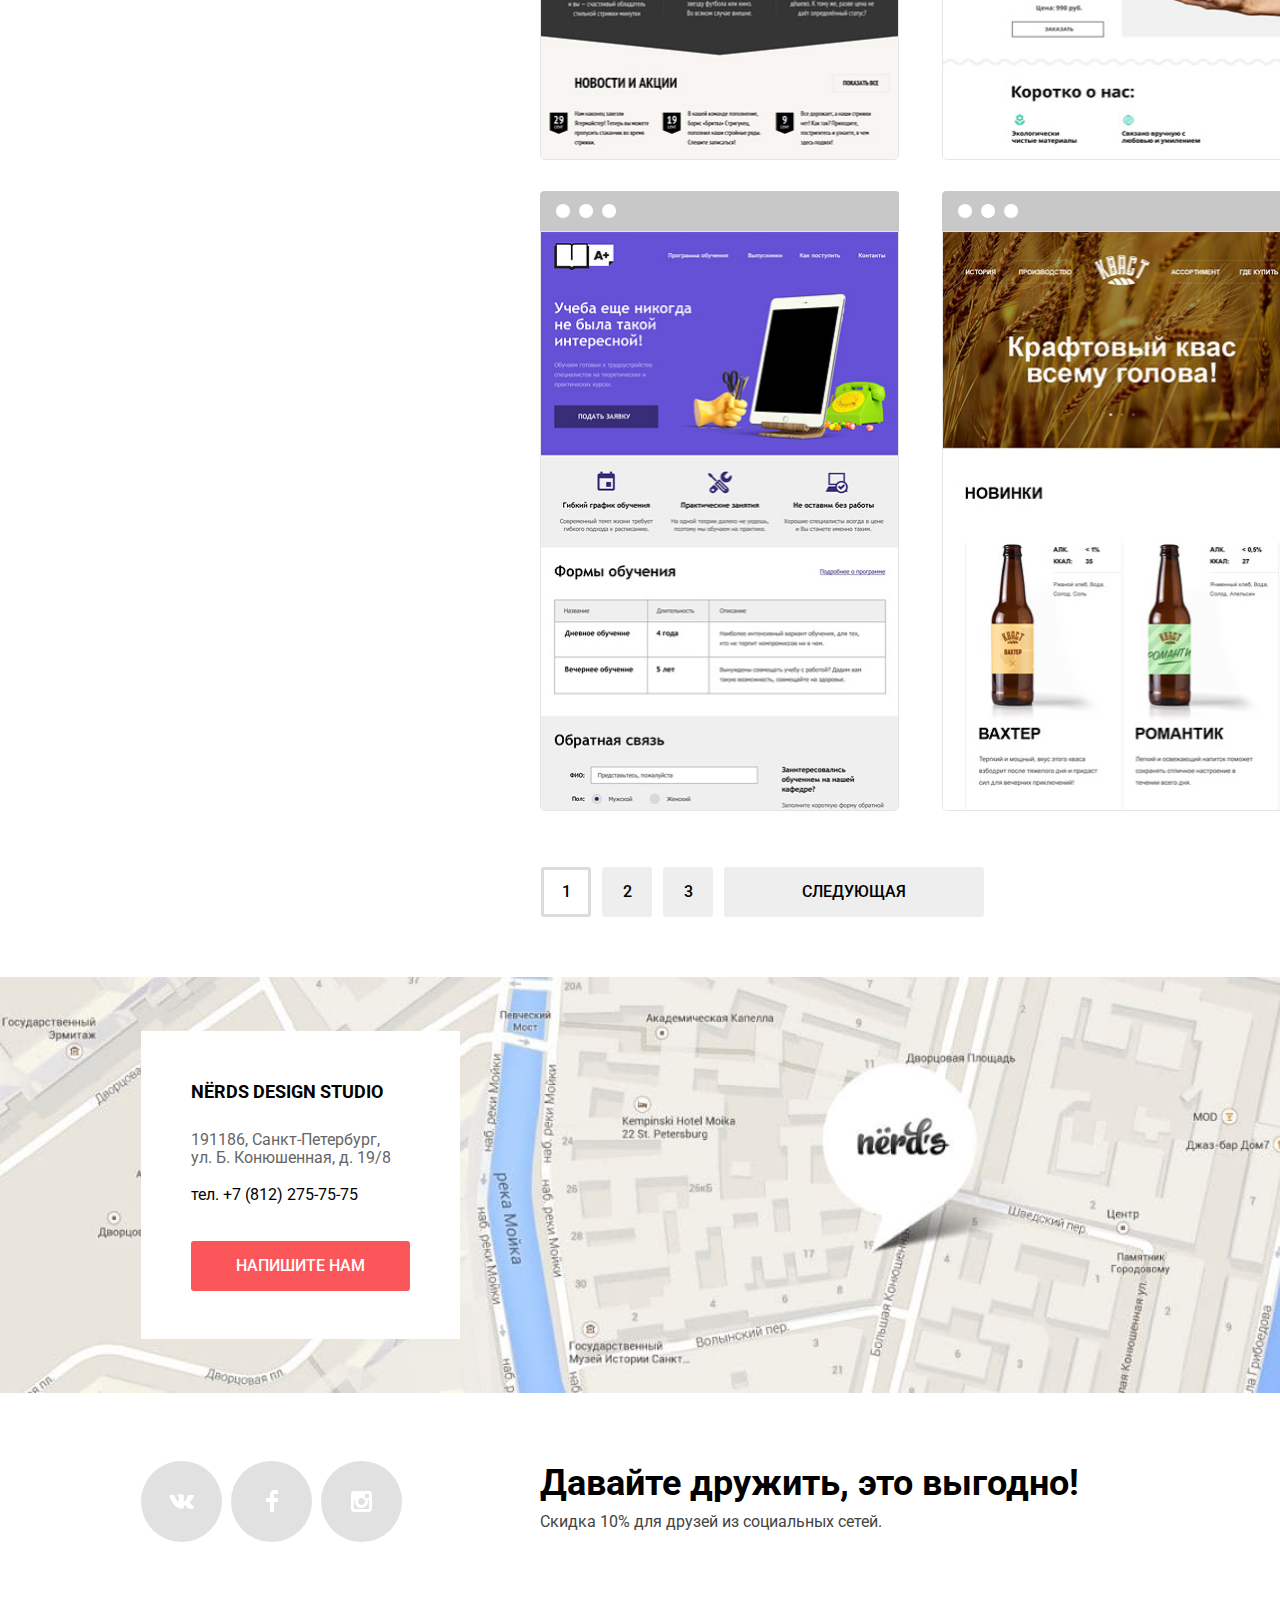
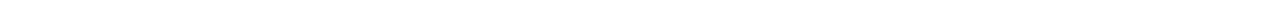
==== commit cadd2cc0: "всё кроме переполнения формы (п. 2 и 3) и минификации" ====
--- a/catalog.html
+++ b/catalog.html
@@ -18,20 +18,20 @@
   <div class="main-container">
     <header class="main-header">
       <nav class="main-navigation wrapper catalog">
-        <a class="main-header-logo" href="index.html">
+        <a class="main-header-logo global-a" href="index.html">
           <svg class="logo-svg" width="160" height="66" viewBox="0 0 160 66" fill="none" xmlns="http://www.w3.org/2000/svg">
             <path fill-rule="evenodd" clip-rule="evenodd" d="M48.031 24.783C51.682 28.757 59.647 25.158 57.062 19.861C55.336 16.305 52.75 17.13 50.904 18.041C47.208 19.82 46.509 23.088 48.031 24.783ZM42.105 22.002C44.481 26.868 37.168 30.173 33.813 26.523C32.415 24.968 33.058 21.963 36.449 20.33C38.146 19.494 40.522 18.734 42.105 22.002ZM157.936 50.374C156.715 50.5332 155.442 50.6425 154.221 50.7474L154.179 50.751V50.807C151.764 68.171 127.991 71.038 127.4 57.406C127.131 51.239 138.993 49.456 150.798 48.318C151.007 42.9112 147.233 44.1234 142.648 45.5959C137.829 47.1437 132.115 48.979 129.19 43.717C124.171 34.692 143.822 25.779 145.918 27.615C152.271 33.1766 149.4 34.2063 144.727 35.8824L144.539 35.95C135.049 39.36 138.748 40.057 140.028 39.676C147.597 37.423 154.394 38.636 154.34 47.993C154.955 47.9419 155.557 47.9025 156.154 47.8634L156.154 47.8634C156.807 47.8207 157.452 47.7784 158.097 47.722C160.403 47.507 160.564 50.157 157.936 50.374ZM150.422 51.13C141.298 52.158 133.409 53.566 134.269 56.485C135.985 62.058 147.846 63.303 150.422 51.13ZM117.79 34.23C116.975 39.88 116.996 45.881 117.678 45.918C118.012 45.937 119.982 45.572 120.617 44.411C121.226 43.2934 121.794 41.7543 122.388 40.141L122.388 40.1409L122.388 40.1409L122.388 40.1408L122.388 40.1407L122.388 40.1406L122.388 40.1405C123.586 36.8907 124.895 33.3397 126.883 32.324C129.725 30.873 118.795 27.279 117.79 34.23ZM28.883 62.666C20.964 68.004 14.664 66.825 16.671 51.818C18.121 40.914 15.723 40.297 13.549 42.376C10.704 45.073 8.921 52.099 8.865 58.788C9.12323 60.3951 9.45828 61.9889 9.869 63.564C10.203 65.194 4.962 66.879 1.895 64.575C0.837 63.79 0 55.865 0 45.131C0 36.307 1.171 30.236 2.23 29.956C10.259 27.765 11.542 31.304 9.813 37.937C9.12537 40.5343 8.65871 43.1851 8.418 45.861C10.091 41.197 12.489 37.376 15.221 35.688C22.637 31.024 28.826 33.215 27.655 42.489C25.648 59.069 25.481 61.316 27.265 60.024C29.496 58.45 30.945 61.262 28.883 62.666ZM41.766 65.142C47.176 65.761 52.807 64.074 54.982 60.59C56.821 57.667 55.316 56.655 53.197 59.015C48.737 64.131 44.109 61.826 42.158 56.655L42.66 56.487C52.082 52.721 57.992 42.493 54.257 36.704C49.126 28.723 33.069 35.86 31.061 47.045C29.221 57.386 34.016 64.299 41.766 65.142ZM41.377 53.172C47.232 49.013 49.183 39.852 47.566 37.267C45.838 34.57 42.492 38.784 41.321 49.013C41.21 50.474 41.21 51.878 41.377 53.172ZM77.125 51.051C79.188 50.376 81.494 48.499 83.091 45.992C83.538 45.289 83.914 44.657 84.43 43.012C84.3675 43.2111 84.3915 43.1204 84.4509 42.8953C84.5588 42.4863 84.7839 41.6335 84.82 41.271C84.82 41.215 84.876 40.932 84.932 40.822C86.157 33.965 81.921 30.086 76.065 33.009C72.776 34.638 68.706 40.822 66.253 47.51C66.866 43.912 67.925 40.484 69.096 37.111C71.103 31.154 67.368 28.119 60.956 29.862C59.896 30.143 57.945 37.955 57.945 46.779C57.945 57.513 58.503 63.695 59.562 64.483C62.628 66.843 68.092 65.101 67.535 63.527C67.3189 62.9291 67.1554 62.3284 66.9926 61.7303L66.977 61.673C66.977 61.504 66.977 61.335 66.922 61.167C65.861 54.196 69.933 44.532 73.278 41.946C74.17 41.215 75.396 41.721 75.564 43.632C72.832 44.981 71.94 47.342 71.94 48.353C71.94 51.107 74.727 51.781 77.125 51.051Z" fill="black"/>
             <path fill-rule="evenodd" clip-rule="evenodd" d="M113.207 27.161C112.726 29.6539 112.354 32.1666 112.092 34.692C111.033 44.752 111.48 53.688 112.705 57.678C113.431 59.815 116.162 62.624 118.783 59.701C121.626 56.498 124.75 58.352 120.957 62.117C118.617 64.422 114.268 65.995 109.918 65.545C106.795 65.152 104.9 63.13 103.784 60.04C103.34 60.938 102.837 61.725 102.224 62.342C100.105 64.535 97.539 65.772 94.25 65.434C87.613 64.704 83.712 57.511 85.551 47.281C87.503 36.49 96.87 32.556 102.279 35.424C102.391 34.075 102.502 32.725 102.614 31.32C102.642 31.1795 102.655 31.039 102.669 30.8985C102.683 30.758 102.697 30.6175 102.724 30.477C101.079 30.8387 99.424 31.1575 97.762 31.433C73.787 35.423 82.04 15.864 87.894 10.75C94.53 5.017 95.254 8.895 93.191 10.188C89.511 12.548 87.894 26.093 98.432 26.093C100.161 26.093 101.778 25.981 103.394 25.812C106.685 7.49 116.665 -1.391 124.75 1.532C133.726 4.792 132.779 19.067 113.207 27.161ZM102.279 51.554C102.055 48.012 102.055 44.022 102.112 39.918C102.112 39.6576 102.127 39.3974 102.141 39.1449C102.155 38.9068 102.168 38.6754 102.168 38.457C98.822 36.939 95.533 42.11 94.695 49.249C93.749 57.622 97.483 62.062 99.603 60.04C101.22 58.409 102.056 53.237 102.279 51.554ZM126.365 8.389C124.581 5.747 118.058 8.951 114.267 22.721C123.802 18.167 127.593 10.299 126.365 8.389Z" fill="black"/>
           </svg>
         </a>
-        <ul class="site-navigation catalog-nav">
-          <li class="site-nav-item"><a href="#" title="студия">студия</a></li>
-          <li class="site-nav-item"><a href="#" title="клиенты">клиенты</a></li>
-          <li class="site-nav-item active"><a href="catalog.html" title="магазин">магазин</a></li>
-          <li class="site-nav-item"><a href="#" title="контакты">контакты</a></li>
+        <ul class="site-navigation catalog-nav global-ul">
+          <li class="site-nav-item global-li"><a href="#" class="global-a" title="студия">студия</a></li>
+          <li class="site-nav-item global-li"><a href="#" class="global-a" title="клиенты">клиенты</a></li>
+          <li class="site-nav-item active global-li"><a href="catalog.html" class="global-a" title="магазин">магазин</a></li>
+          <li class="site-nav-item global-li"><a href="#" class="global-a" title="контакты">контакты</a></li>
         </ul>
         <div class="cart">
-          <a href="#" title="корзина">корзина</a>
+          <a href="#" class="global-a" title="корзина">корзина</a>
         </div>
       </nav>
       <h1 class="main-heading">Магазин готовых шаблонов</h1>
@@ -62,16 +62,16 @@
           </fieldset>
           <fieldset class="fieldset fieldset-layouts">
             <legend class="legend">сетка:</legend>
-            <ul class="layouts-list">
-              <li class="layouts-item">
+            <ul class="layouts-list global-ul">
+              <li class="layouts-item global-li">
                 <input type="radio" id="adaptive" name="layout-types" class="hidden-input layouts-item-radio" value="adaptive" checked>
                 <label for="adaptive">Адаптивная</label>
               </li>
-              <li class="layouts-item">
+              <li class="layouts-item global-li">
                 <input type="radio" id="fixed" name="layout-types" class="hidden-input layouts-item-radio" value="fixed">
                 <label for="fixed">Фиксированная</label>
               </li>
-              <li class="layouts-item">
+              <li class="layouts-item global-li">
                 <input type="radio" id="responsive" name="layout-types" class="hidden-input layouts-item-radio" value="responsive">
                 <label for="responsive">Резиновая</label>
               </li>
@@ -79,24 +79,24 @@
           </fieldset>
           <fieldset class="fieldset fieldset-features">
             <legend class="legend">особенности:</legend>
-            <ul class="features-list">
-              <li class="features-item">
+            <ul class="features-list global-ul">
+              <li class="features-item global-li">
                 <input class="hidden-input features-item-checkbox" type="checkbox"  id="slider" name="slider" checked>
                 <label for="slider">Слайдер</label>
               </li>
-              <li class="features-item">
+              <li class="features-item global-li">
                 <input class="hidden-input features-item-checkbox" type="checkbox"  id="advantage-list" name="advantage-list">
                 <label for="advantage-list">Блок преимуществ</label>
               </li>
-              <li class="features-item">
+              <li class="features-item global-li">
                 <input class="hidden-input features-item-checkbox" type="checkbox"  id="news" name="news" checked>
                 <label for="news">Новости</label>
               </li>
-              <li class="features-item">
+              <li class="features-item global-li">
                 <input class="hidden-input features-item-checkbox" type="checkbox"  id="gallery" name="gallery">
                 <label for="gallery">Галерея</label>
               </li>
-              <li class="features-item">
+              <li class="features-item global-li">
                 <input class="hidden-input features-item-checkbox" type="checkbox"  id="shopping-cart" name="shopping-cart" >
                 <label for="shopping-cart">Корзина</label>
               </li>
@@ -111,31 +111,31 @@
         <h2 class="hidden-heading">Продуктовые карточки</h2>
         <div class="sorting">
           <span>сортировать:</span>
-          <ul class="sorting-list">
-            <li>
-              <a href="#" class="sorting-nav">
+          <ul class="sorting-list global-ul">
+            <li class="global-li">
+              <a href="#" class="sorting-nav global-a">
                 по цене
               </a>
             </li>
-            <li>
-              <a href="#" class="sorting-nav">
+            <li class="global-li">
+              <a href="#" class="sorting-nav global-a">
                 по типу
               </a>
             </li>
-            <li>
-              <a href="#" class="sorting-nav">
+            <li class="global-li">
+              <a href="#" class="sorting-nav global-a">
                 по названию
               </a>
             </li>
-            <li class="sorting-arrows down">
-              <a href="#" class="arrow-state" title="по возрастанию" aria-label="по возрастанию">
+            <li class="sorting-arrows down global-li">
+              <a href="#" class="arrow-state global-a" title="по возрастанию" aria-label="по возрастанию">
                 <svg width="11" height="10" viewBox="0 0 11 10" fill="none" xmlns="http://www.w3.org/2000/svg">
                   <path d="M5.5 10L0 0H11" fill="#231F20"/>
                 </svg>
               </a>
             </li>
-            <li class="sorting-arrows up">
-              <a href="#" class="arrow-state" title="по убыванию" aria-label="по убыванию">
+            <li class="sorting-arrows up global-li">
+              <a href="#" class="arrow-state global-a" title="по убыванию" aria-label="по убыванию">
                 <svg width="11" height="10" viewBox="0 0 11 10" fill="none" xmlns="http://www.w3.org/2000/svg">
                   <path d="M5.5 0L0 10H11L5.5 0Z" fill="#231F20"/>
                 </svg>
@@ -144,61 +144,61 @@
           </ul>
         </div>
         <div class="prod-cards">
-          <ul class="prod-list">
-            <li class="card card-left">
-              <img src="img/img-sedona.png" alt="SEDONA LANDING" width="358" height="578">
-              <div class="card-hover">
-                <a href="#" title="SEDONA информационный сайт">
+          <ul class="prod-list global-ul">
+            <li class="card card-left global-li">
+              <img class="global-img" src="img/img-sedona.png" alt="SEDONA LANDING" width="358" height="578">
+              <div class="card-hover">
+                <a href="#" class="global-a" title="SEDONA информационный сайт">
                   <h3>SEDONA</h3>
                 </a>
                 <span>Информационный сайт<br> для туристов</span>
                 <button type="button" class="button button-cards">9 900 ₽</button>
               </div>
             </li>
-            <li class="card card-right">
-              <img src="img/img-pink.png" alt="PINK APP" width="358" height="578">
-              <div class="card-hover">
-                <a href="#" title="PINK APP продуктовый лендинг">
+            <li class="card card-right global-li">
+              <img class="global-img" src="img/img-pink.png" alt="PINK APP" width="358" height="578">
+              <div class="card-hover">
+                <a href="#" class="global-a" title="PINK APP продуктовый лендинг">
                   <h3>PINK APP</h3>
                 </a>
                 <span>Продуктовый лендинг<br>приложения для iOS и Android</span>
                 <button type="button" class="button button-cards">9 900 ₽</button>
               </div>
             </li>
-            <li class="card card-left">
-              <img src="img/img-barbershop.png" alt="BARBERSHOP" width="358" height="578">
-              <div class="card-hover">
-                <a href="#" title="BARBERSHOP салон красоты">
+            <li class="card card-left global-li">
+              <img class="global-img" src="img/img-barbershop.png" alt="BARBERSHOP" width="358" height="578">
+              <div class="card-hover">
+                <a href="#" class="global-a" title="BARBERSHOP салон красоты">
                   <h3>BARBERSHOP</h3>
                 </a>
                 <span>Сайт салона красоты.<br>Для мужчин, да.</span>
                 <button type="button" class="button button-cards">9 900 ₽</button>
               </div>
             </li>
-            <li class="card card-right">
-              <img src="img/img-mishka.png" alt="MISHKA" width="358" height="578">
-              <div class="card-hover">
-                <a href="#" title="MISHKA интернет-магазин">
+            <li class="card card-right global-li">
+              <img class="global-img" src="img/img-mishka.png" alt="MISHKA" width="358" height="578">
+              <div class="card-hover">
+                <a href="#" class="global-a" title="MISHKA интернет-магазин">
                   <h3>MISHKA</h3>
                 </a>
                 <span>Интернет-магазин<br>вязаных игрушек</span>
                 <button type="button" class="button button-cards">9 900 ₽</button>
               </div>
             </li>
-            <li class="card card-left">
-              <img src="img/img-aplus.png" alt="A PLUS" width="358" height="578">
-              <div class="card-hover">
-                <a href="#" title="A PLUS лендинг курсов">
+            <li class="card card-left global-li">
+              <img class="global-img" src="img/img-aplus.png" alt="A PLUS" width="358" height="578">
+              <div class="card-hover">
+                <a href="#" class="global-a" title="A PLUS лендинг курсов">
                   <h3>A PLUS</h3>
                 </a>
                 <span>Лендинг курсов повышения<br> квалификации</span>
                 <button type="button" class="button button-cards">9 900 ₽</button>
               </div>
             </li>
-            <li class="card card-right">
-              <img src="img/img-kvast.png" alt="KBACT" width="358" height="578">
-              <div class="card-hover">
-                <a href="#" title="КВАСТ промо-сайт">
+            <li class="card card-right global-li">
+              <img class="global-img" src="img/img-kvast.png" alt="KBACT" width="358" height="578">
+              <div class="card-hover">
+                <a href="#" class="global-a" title="КВАСТ промо-сайт">
                   <h3>КВАСТ</h3>
                 </a>
                 <span>Промо-сайт производителя<br>крафтового кваса</span>
@@ -208,18 +208,18 @@
           </ul>
         </div>
         <div class="page-select">
-          <ul class="page-select-list">
-            <li class="page-select-item selected selector-buttons">
-              <a href="#">1</a>
-            </li>
-            <li class="page-select-item selector-buttons">
-              <a href="#">2</a>
-            </li>
-            <li class="page-select-item selector-buttons">
-              <a href="#">3</a>
-            </li>
-            <li class="page-select-item next selector-buttons">
-              <a href="#">следующая</a>
+          <ul class="page-select-list global-ul">
+            <li class="page-select-item selected selector-buttons global-li">
+              <a href="#" class="global-a">1</a>
+            </li>
+            <li class="page-select-item selector-buttons global-li">
+              <a href="#" class="global-a">2</a>
+            </li>
+            <li class="page-select-item selector-buttons global-li">
+              <a href="#" class="global-a">3</a>
+            </li>
+            <li class="page-select-item next selector-buttons global-li">
+              <a href="#" class="global-a">следующая</a>
             </li>
           </ul>
         </div>
@@ -229,13 +229,14 @@
       <h2 class="hidden-heading">Карта</h2>
       <div class="map">
         <span class="hidden-text">Карта</span>
-        <img src="./img/map.jpg" alt="Карта" width="1440" height="416">
+        <img class="global-img" src="./img/map.jpg" alt="Карта" width="1440" height="416">
         <iframe src="https://www.google.com/maps/embed?pb=!1m18!1m12!1m3!1d1998.6037872533277!2d30.320858716096975!3d59.93871648187614!2m3!1f0!2f0!3f0!3m2!1i1024!2i768!4f13.1!3m3!1m2!1s0x4696310fca145cc1%3A0x42b32648d8238007!2z0JHQvtC70YzRiNCw0Y8g0JrQvtC90Y7RiNC10L3QvdCw0Y8g0YPQuy4sIDE5LzgsINCh0LDQvdC60YIt0J_QtdGC0LXRgNCx0YPRgNCzLCDQoNC-0YHRgdC40Y8sIDE5MTE4Ng!5e0!3m2!1sru!2sby!4v1616055866530!5m2!1sru!2sby" width="600" height="450" style="border:0;" allowfullscreen="" loading="lazy"></iframe>
         <div class="wrapper">
           <div class="map-info">
             <div class="map-info-text">
               <span>NЁRDS DESIGN STUDIO</span>
-              <p>191186, Санкт-Петербург, <br>ул. Б. Конюшенная, д. 19/8<br><br><a class="contacts-phone" href="tel:+78122757575" title="телефон">тел. +7 (812) 275-75-75</a></p>
+              <p>191186, Санкт-Петербург, <br>ул. Б. Конюшенная, д. 19/8<br><br>
+                <a class="contacts-phone global-a" href="tel:+78122757575" title="телефон">тел. +7 (812) 275-75-75</a></p>
               <button type="button" class="button button-popup">напишите нам</button>
             </div>
           </div>
@@ -260,24 +261,24 @@
           </p>
           <button class="button button-submit" type="submit">Отправить</button>
         </form>
-        <span class="button-close" title="Закрыть" aria-label="Закрыть"></span>
+        <button class="button-close" title="Закрыть" aria-label="Закрыть"></button>
       </div>
     </section>
     <footer class="main-footer wrapper">
-      <ul class="footer-social-list">
-        <li>
-          <a class="footer-social-img" href="#" title="VK">
-            <img src="img/vk-icon.svg" alt="social-logo" width="26" height="15">
+      <ul class="footer-social-list global-ul">
+        <li class="global-li">
+          <a class="footer-social-img global-a" href="#" title="VK">
+            <img class="social-icon global-img" src="img/vk-icon.svg" alt="social-logo" width="26" height="15">
           </a>
         </li>
-        <li>
-          <a class="footer-social-img" href="#" title="Facebook">
-            <img src="img/Shape.svg" alt="social-logo" width="12" height="22">
+        <li class="global-li">
+          <a class="footer-social-img global-a" href="#" title="Facebook">
+            <img class="social-icon global-img" src="img/Shape.svg" alt="social-logo" width="12" height="22">
           </a>
         </li>
-        <li>
-          <a class="footer-social-img" href="#" title="Instagram">
-            <img src="img/insta-icon.svg" alt="social-logo" width="21" height="21">
+        <li class="global-li">
+          <a class="footer-social-img global-a" href="#" title="Instagram">
+            <img class="social-icon global-img" src="img/insta-icon.svg" alt="social-logo" width="21" height="21">
           </a>
         </li>
       </ul>
--- a/css/style.css
+++ b/css/style.css
@@ -3,6 +3,8 @@
 :root {
   --basic-black: #000000;
   --light-black: #283136;
+  --neutral-black: #231F20;
+  --extra-light-pink: #FECDCE;
   --light-red: #FB565A;
   --basic-red: #E74246;
   --dark-red: #D7373B;
@@ -14,10 +16,24 @@
   --dark-yellow:#E5A722;
   --light-gray: #EEEEEE;
   --basic-gray: #D7DCDE;
+  --neutral-gray: #A6A6A6;
   --second-gray: #B4B9BB;
+  --third-gray: #ABABAB;
+  --fourth-gray: #CFCFCF;
+  --extra-light-gray: #D5D5D5;
+  --extra-basic-gray: #DBDBDB;
+  --basic-extra-neutral-grey: #444444;
   --dark-gray: #4D4D4D;
+  --extra-neutral-grey: #666666;
+  --extra-neutral-light: #E1E1E1;
   --basic-white: #FFFFFF;
   --second-white: #F1F1F1;
+  --extra-light: #DFDFDF;
+  --light-shadow-black: rgba(0, 1, 1, 0.1);
+  --basic-shadow-black: rgba(0, 1, 1, 0.25);
+  --extra-shadow-black: rgba(0, 0, 0, 0.1);
+  --extra-dark-shadow: rgba(0, 0, 0, 0.4);
+  --basic-neutral-grey: rgba(255, 255, 255, 0.3);
 }
 
 /* global */
@@ -37,20 +53,20 @@
   margin: 0 auto;
 }
 
-a {
+.global-a {
   text-decoration: none;
   color: var(--basic-black);
 }
 
-ul {
+.global-ul {
   padding: 0;
 }
 
-img {
+.global-img {
   max-width: 100%;
 }
 
-li {
+.global-li {
   list-style-type: none;
 }
 
@@ -63,7 +79,7 @@
 }
 
 .button {
-  color: #FFFFFF;
+  color: var(--basic-white);
   font-weight: 500;
   font-style: normal;
   font-size: 16px;
@@ -182,6 +198,11 @@
 
 .fieldset-features {
   margin-top: 25px;
+}
+
+.fieldset-layouts,
+.fieldset-features {
+  width: 185px;
 }
 
 .range-filter {
@@ -218,10 +239,10 @@
   width: 4px;
   height: 4px;
   padding: 0;
-  border: 8px solid #ffffff;
-  background-color: #ababab;
+  border: 8px solid var(--basic-white);
+  background-color: var(--third-gray);
   border-radius: 50%;
-  box-shadow: 0 2px 1px 0 #cfcfcf;
+  box-shadow: 0 2px 1px 0 var(--fourth-gray);
   cursor: pointer;
 }
 
@@ -359,7 +380,7 @@
   left: -33px;
   width: 21px;
   height: 17px;
-  background-image: url(../img/checked.svg);
+  background-image: url(../img/checked-new.svg);
   background-repeat: no-repeat;
   background-position: 0 0;
   z-index: 2;
@@ -379,13 +400,13 @@
 }
 
 .aside-button:hover {
-  background-color: #DFDFDF;
+  background-color: var(--extra-light);
 }
 
 .aside-button:active {
   outline: none;
-  background-color: #D5D5D5;
-  box-shadow: inset 0px 3px 0px rgba(0, 1, 1, 0.1);
+  background-color: var(--extra-light-gray);
+  box-shadow: inset 0px 3px 0px var(--light-shadow-black);
 }
 
 .aside-button:active span {
@@ -419,6 +440,16 @@
   font-weight: 400;
   line-height: 18px;
   text-transform: uppercase;
+  color: var(--basic-black);
+  opacity: 30%;
+}
+
+.sorting-nav:hover {
+  opacity: 60%;
+}
+
+.sorting-nav:active {
+  opacity: 1;
 }
 
 .sorting-arrows a {
@@ -427,18 +458,18 @@
 }
 
 .arrow-state svg path {
-  fill: #A6A6A6;
+  fill: var(--neutral-gray);
   opacity: 20%;
 }
 
 .arrow-state:hover svg path {
-  fill: #A6A6A6;
+  fill: var(--neutral-gray);
   opacity: 1;
 }
 
 .arrow-state:active svg path,
 .arrow-state:focus svg path {
-  fill: #231F20;
+  fill: var(--neutral-black);
 }
 
 .down {
@@ -466,7 +497,7 @@
 }
 
 .card:hover {
-  box-shadow: 0px 6px 15px rgba(0, 1, 1, 0.25);
+  box-shadow: 0px 6px 15px var(--basic-shadow-black);
   border-radius: 0 0 5px 5px;
 }
 
@@ -479,13 +510,9 @@
 }
 
 .card img {
-  border: 1px solid rgba(0, 0, 0, 0.1);
+  border: 1px solid var(--extra-shadow-black);
   border-radius: 0px 0px 5px 5px;
 }
-
-/* .card img:hover {
-  box-shadow: 0px 6px 15px rgba(0, 1, 1, 0.25);
-} */
 
 .card::before {
   content: '';
@@ -494,7 +521,7 @@
   width: 100%;
   height: 40px;
   opacity: 0.3;
-  border-right: 2px solid rgba(0, 0, 0, 0.1);
+  border-right: 2px solid var(--extra-shadow-black);
   border-radius: 3px 3px 0 0;
 }
 
@@ -547,7 +574,7 @@
 .card-hover a:active {
   color: var(--basic-black);
   opacity: 30%;
-  box-shadow: inset 0px 3px 0px rgba(0, 1, 1, 0.1);
+  box-shadow: inset 0px 3px 0px var(--light-shadow-black);
 }
 
 .card-hover span {
@@ -582,13 +609,13 @@
 }
 
 .selector-buttons:hover {
-  background-color: #DFDFDF;
+  background-color: var(--extra-light);
 }
 
 .selector-buttons:active {
   border: none;
-  background-color: #D5D5D5;
-  box-shadow: inset 0px 3px 0px rgba(0, 1, 1, 0.1);
+  background-color: var(--extra-light-gray);
+  box-shadow: inset 0px 3px 0px var(--light-shadow-black);
 }
 
 .selector-buttons:active a {
@@ -603,7 +630,7 @@
 
 .selected {
   background-color: var(--basic-white);
-  border: 3px solid #DBDBDB;
+  border: 3px solid var(--extra-basic-gray);
   width: 44px;
   height: 44px;
 }
@@ -619,7 +646,7 @@
 }
 
 .main-header-logo:active svg path {
-  fill: #A6A6A6;
+  fill: var(--neutral-gray);
 }
 
 .main-heading {
@@ -747,8 +774,8 @@
 
 .button-slider:active {
   background-color: var(--dark-red);
-  color: rgba(255, 255, 255, 0.3);
-  box-shadow: inset 0px 3px 0px rgba(0, 1, 1, 0.1);
+  color: var(--basic-neutral-grey);
+  box-shadow: inset 0px 3px 0px var(--light-shadow-black);
 }
 
 .slider-radio {
@@ -842,6 +869,10 @@
   padding-bottom: 22px;
 }
 
+.main-card-item {
+  width: 300px;
+}
+
 .main-card-item img {
   width: 300px;
 }
@@ -875,8 +906,8 @@
 
 .button-websites:active {
   background-color: var(--dark-red);
-  color: rgba(255, 255, 255, 0.3);
-  box-shadow: inset 0px 3px 0px rgba(0, 1, 1, 0.1);
+  color: var(--basic-neutral-grey);
+  box-shadow: inset 0px 3px 0px var(--light-shadow-black);
 }
 
 .button-apps {
@@ -892,8 +923,8 @@
 
 .button-apps:active {
   background-color: var(--dark-green);
-  color: rgba(255, 255, 255, 0.3);
-  box-shadow: inset 0px 3px 0px rgba(0, 1, 1, 0.1);
+  color: var(--basic-neutral-grey);
+  box-shadow: inset 0px 3px 0px var(--light-shadow-black);
 }
 
 .button-presentation {
@@ -909,8 +940,8 @@
 
 .button-presentation:active {
   background-color: var(--dark-yellow);
-  color: rgba(255, 255, 255, 0.3);
-  box-shadow: inset 0px 3px 0px rgba(0, 1, 1, 0.1);
+  color: var(--basic-neutral-grey);
+  box-shadow: inset 0px 3px 0px var(--light-shadow-black);
 }
 
 .button-cards {
@@ -926,7 +957,7 @@
 
 .button-cards:active {
   background-color: var(--dark-red);
-  box-shadow: inset 0px 3px 0px rgba(0, 1, 1, 0.1);
+  box-shadow: inset 0px 3px 0px var(--light-shadow-black);
 }
 
 .description  {
@@ -943,7 +974,7 @@
   font-size: 45px;
   line-height: 45px;
   padding-top: 4px;
-  color: #283136;
+  color: var(--light-black);
 }
 
 .description p {
@@ -973,7 +1004,7 @@
 .orders-list-item {
   display: flex;
   align-items: center;
-  color: #283136;
+  color: var(--light-black);
 }
 
 .orders-list-item:nth-child(1n+2) {
@@ -982,7 +1013,7 @@
 
 .orders-list-item::before {
   content: '';
-  display: inline-block;
+  display: block;
   width: 25px;
   height: 2px;
   background-color: var(--light-red);
@@ -1047,7 +1078,7 @@
   line-height: 18px;
   margin: 0;
   padding-top: 11px;
-  color: #283136;
+  color: var(--light-black);
 }
 
 .adv-list-p {
@@ -1079,12 +1110,11 @@
 
 .logo-list li:nth-child(1n+2)::before {
   content: '';
-  display: inline-block;
+  display: block;
   margin: 64px 0;
   width: 2px;
   height: 52px;
   background-color: var(--light-gray);
-
 }
 
 .logo-item {
@@ -1179,7 +1209,7 @@
   width: 960px;
   height: 590px;
   background-color: var(--basic-white);
-  box-shadow: 0px 20px 40px rgba(0, 0, 0, 0.4);
+  box-shadow: 0px 20px 40px var(--extra-dark-shadow);
   display: none;
   z-index: 5;
 }
@@ -1205,7 +1235,7 @@
 
 .map-info-text p {
   padding-top: 8px;
-  color: #666666;
+  color: var(--extra-neutral-grey);
 }
 
 .button-popup {
@@ -1222,7 +1252,7 @@
 
 .button-popup:active {
   background-color: var(--dark-red);
-  box-shadow: inset 0px 3px 0px rgba(0, 1, 1, 0.1);
+  box-shadow: inset 0px 3px 0px var(--light-shadow-black);
 }
 
 .button-close {
@@ -1248,7 +1278,7 @@
   width: 100%;
   top: 48%;
   left: 0;
-  background-color: #FECDCE;
+  background-color: var(--extra-light-pink);
   overflow: hidden;
 }
 
@@ -1335,13 +1365,18 @@
 }
 
 .popup-data input::placeholder {
-  color: #444444;
+  color: var(--basic-extra-neutral-grey);
   opacity: 50%;
 }
 
 .popup-data input:focus::placeholder {
-  color: #444444;
+  color: var(--basic-extra-neutral-grey);
   opacity: 1;
+}
+
+.js-email:invalid {
+  border: 2px solid var(--basic-red);
+  color: var(--basic-red);
 }
 
 .user-comment {
@@ -1350,12 +1385,12 @@
 }
 
 .user-comment::placeholder {
-  color: #444444;
+  color: var(--basic-extra-neutral-grey);
   opacity: 50%;
 }
 
 .user-comment:focus::placeholder {
-  color: #444444;
+  color: var(--basic-extra-neutral-grey);
   opacity: 1;
 }
 
@@ -1375,7 +1410,7 @@
 .popup-data input:focus,
 .user-comment:focus {
   border-radius: 3px;
-  color: #444444;
+  color: var(--basic-extra-neutral-grey);
   border: 2px solid var(--basic-black);
 }
 
@@ -1400,8 +1435,8 @@
 
 .button-submit:active {
   background-color: var(--dark-red);
-  color: rgba(255, 255, 255, 0.3);
-  box-shadow: inset 0px 3px 0px rgba(0, 1, 1, 0.1);
+  color: var(--basic-neutral-grey);
+  box-shadow: inset 0px 3px 0px var(--light-shadow-black);
 }
 
 .main-footer {
@@ -1415,26 +1450,27 @@
   margin: 68px 0px;
 }
 
-.footer-social-list li {
+.footer-social-img {
   display: flex;
   align-items: center;
   justify-content: center;
   width: 81px;
   height: 81px;
-  background: linear-gradient(0deg, #E1E1E1, #E1E1E1), #FFFFFF;
+  background: linear-gradient(0deg, var(--extra-neutral-light), var(--extra-neutral-light)), var(--basic-white);
   border-radius: 50%;
 }
 
-.footer-social-list li:hover {
-  background: linear-gradient(0deg, #E74246, #E74246), #FFFFFF;
+.footer-social-img:hover {
+  background: linear-gradient(0deg, var(--basic-red), var(--basic-red)), var(--basic-white);
   cursor: pointer;
 }
 
-.footer-social-list li:active {
-  box-shadow: inset 0px 3px 0px rgba(0, 1, 1, 0.1);
-}
-
-.footer-social-list img:active {
+.footer-social-img:active {
+  background: linear-gradient(0deg, var(--dark-red), var(--dark-red)), var(--basic-white);
+  box-shadow: inset 0px 3px 0px var(--light-shadow-black);
+}
+
+.footer-social-img:active > .social-icon {
   opacity: 30%;
 }
 
@@ -1460,5 +1496,5 @@
   font-size: 16px;
   font-weight: 400;
   line-height: 22px;
-  color: #444444;
-}
+  color: var(--basic-extra-neutral-grey);
+}
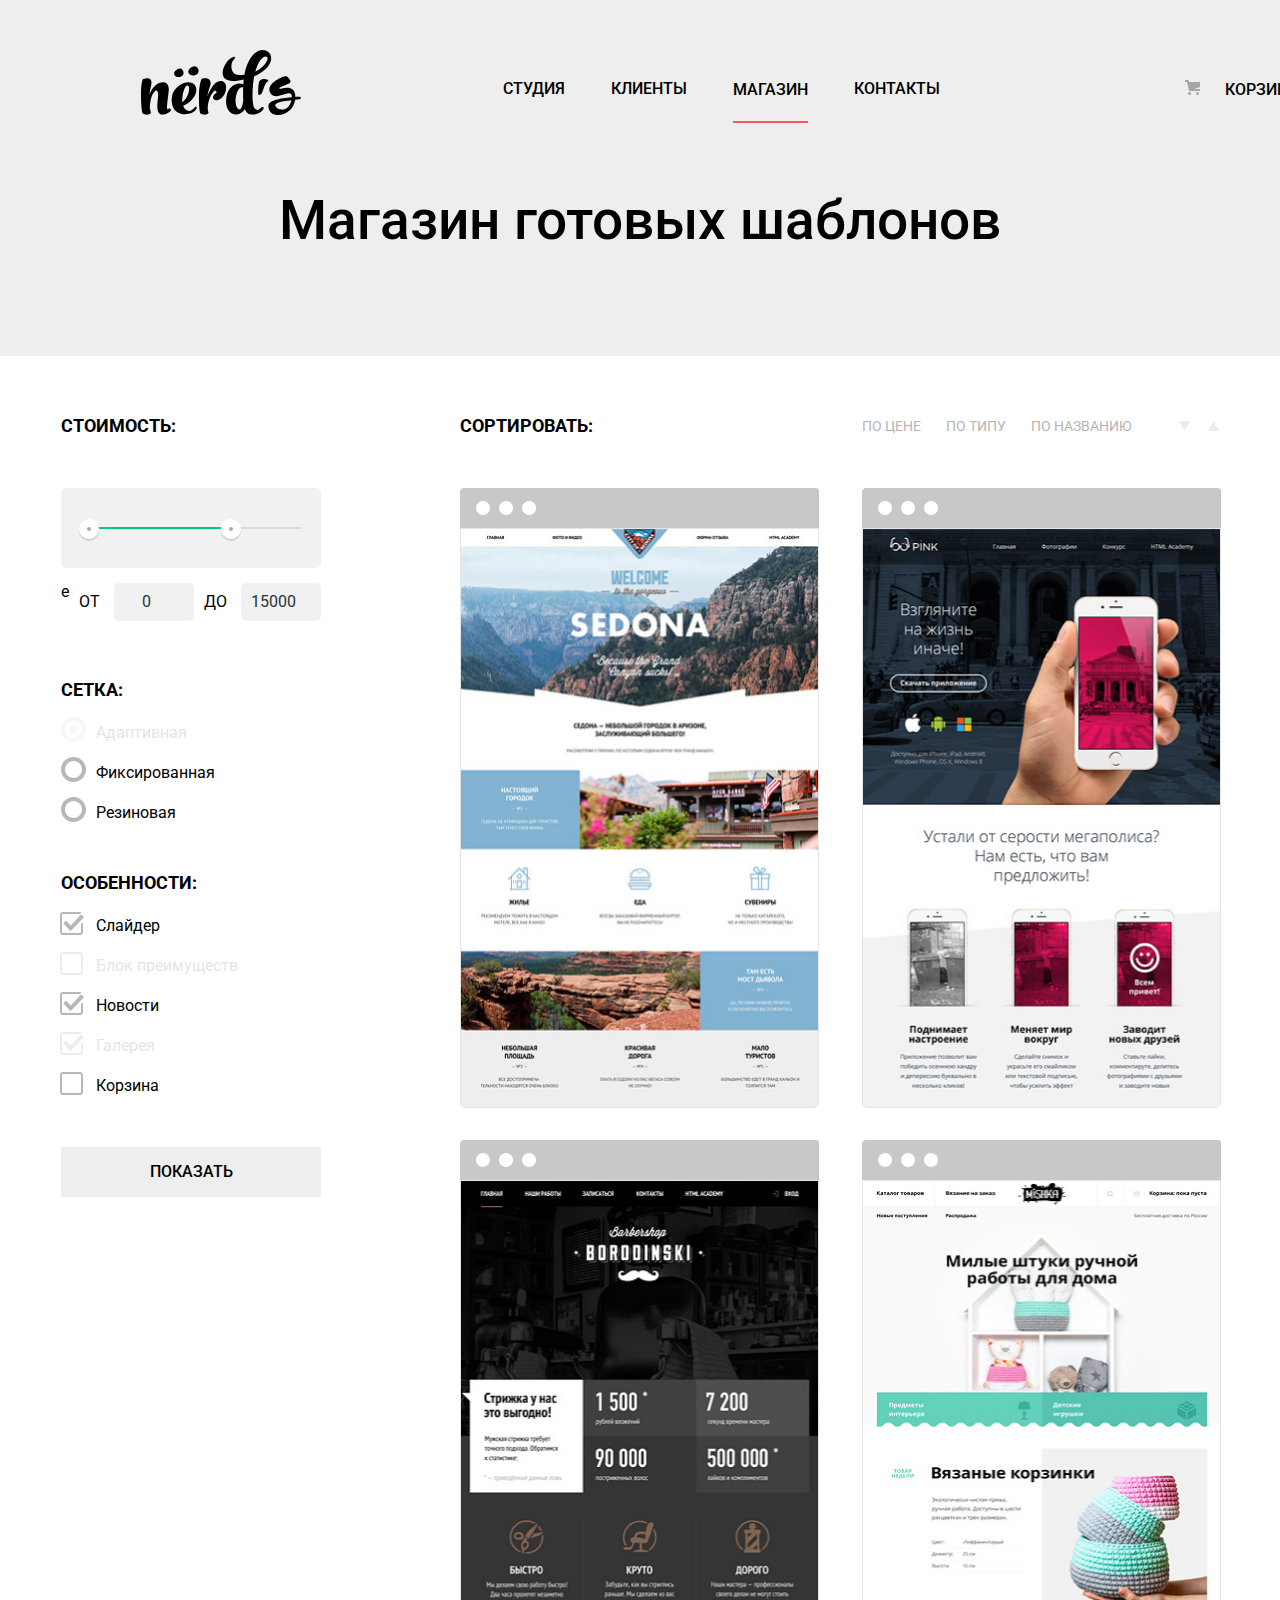
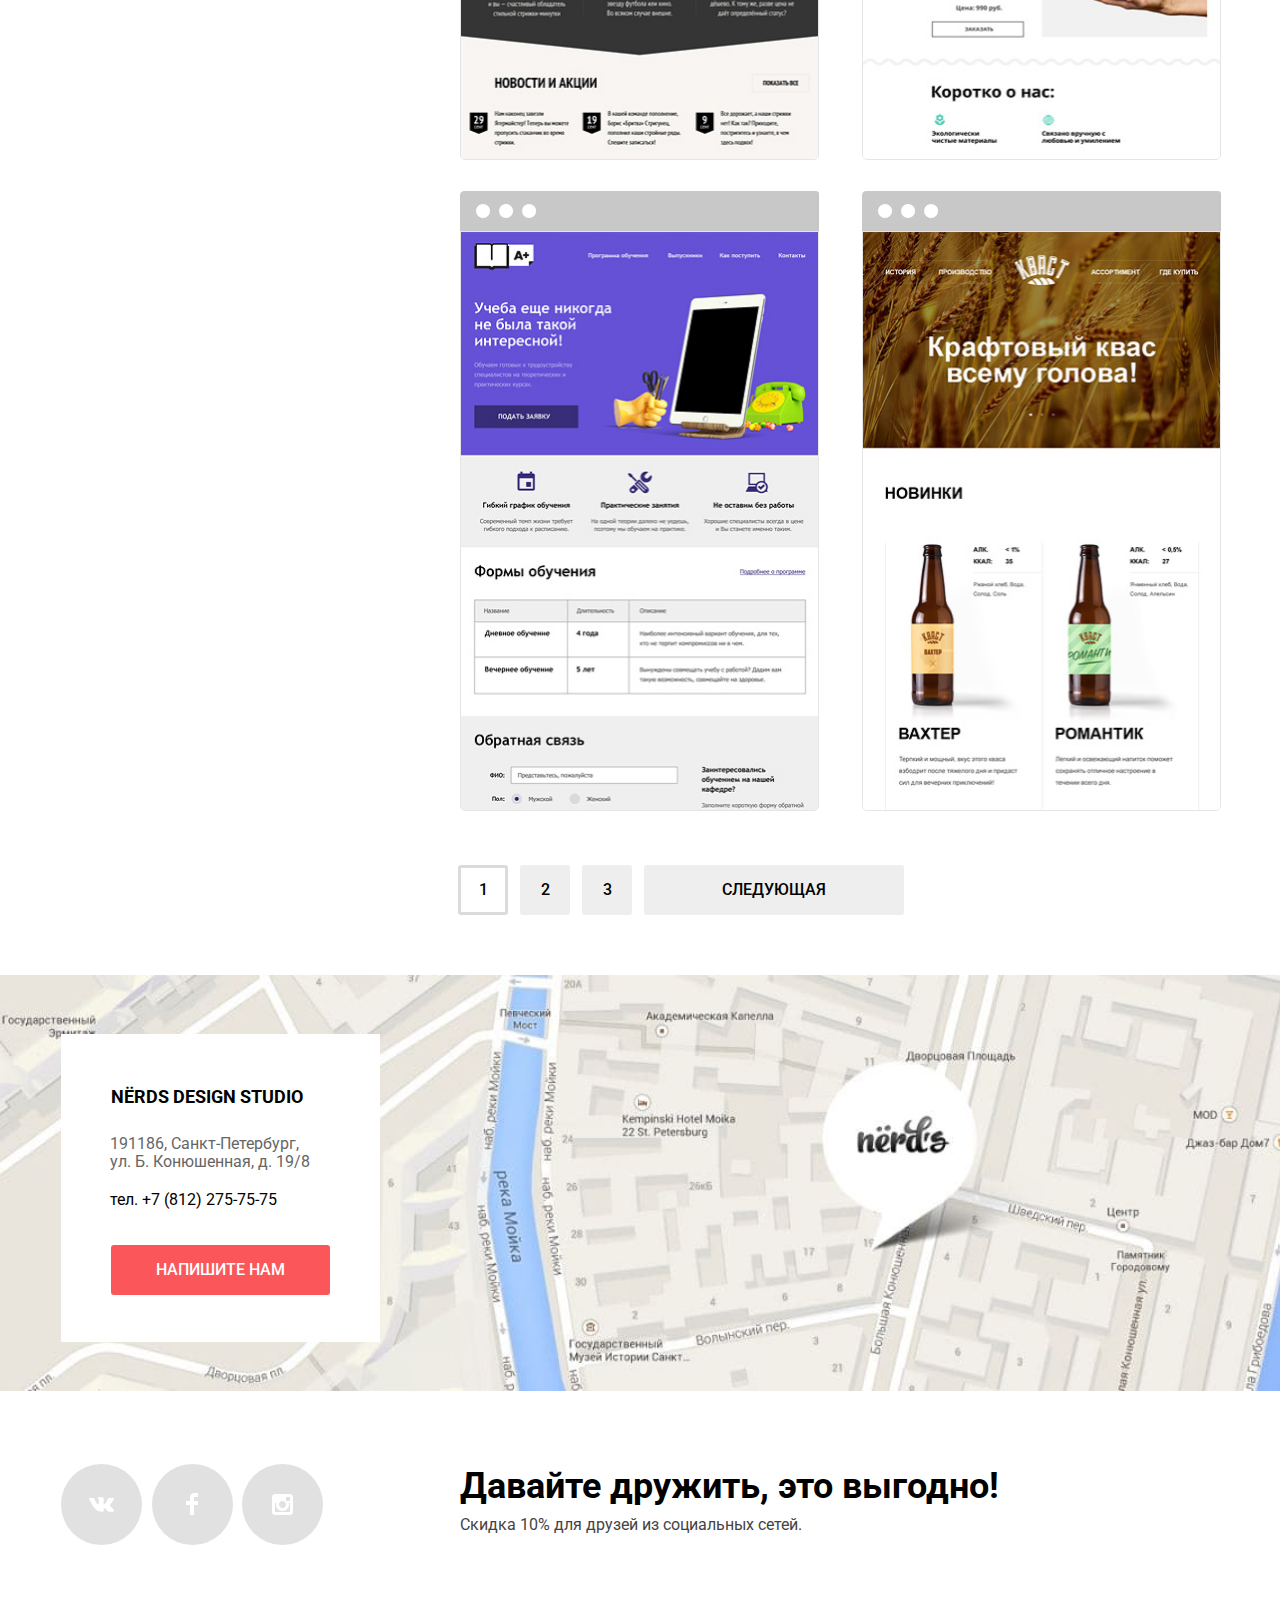
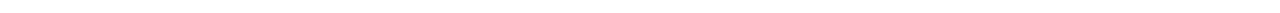
==== commit 606ebcec: "final version" ====
--- a/catalog.html
+++ b/catalog.html
@@ -7,38 +7,35 @@
   <link rel="stylesheet" href="css/normalize.css">
   <link rel="preconnect" href="https://fonts.gstatic.com">
   <link href="https://fonts.googleapis.com/css2?family=Roboto:wght@400;500;700&display=swap" rel="stylesheet">
-  <link rel="stylesheet" href="css/style.css">
+  <link rel="stylesheet" href="css/style.min.css">
   <link rel="icon" href="favicon.ico">
   <link rel="icon" type="image/png" sizes="32x32" href="img/favicons/favicon-32x32.png">
   <link rel="icon" type="image/png" sizes="16x16" href="img/favicons/favicon-16x16.png">
   <link rel="apple-touch-icon" sizes="180x180" href="img/favicons/apple-touch-icon.png">
-  <link rel="manifest" href="img/favicons/site.webmanifest">
+  <link rel="manifest" href="./site.webmanifest">
 </head>
 <body class="page-body">
-  <div class="main-container">
     <header class="main-header">
-      <nav class="main-navigation wrapper catalog">
-        <a class="main-header-logo global-a" href="index.html">
-          <svg class="logo-svg" width="160" height="66" viewBox="0 0 160 66" fill="none" xmlns="http://www.w3.org/2000/svg">
-            <path fill-rule="evenodd" clip-rule="evenodd" d="M48.031 24.783C51.682 28.757 59.647 25.158 57.062 19.861C55.336 16.305 52.75 17.13 50.904 18.041C47.208 19.82 46.509 23.088 48.031 24.783ZM42.105 22.002C44.481 26.868 37.168 30.173 33.813 26.523C32.415 24.968 33.058 21.963 36.449 20.33C38.146 19.494 40.522 18.734 42.105 22.002ZM157.936 50.374C156.715 50.5332 155.442 50.6425 154.221 50.7474L154.179 50.751V50.807C151.764 68.171 127.991 71.038 127.4 57.406C127.131 51.239 138.993 49.456 150.798 48.318C151.007 42.9112 147.233 44.1234 142.648 45.5959C137.829 47.1437 132.115 48.979 129.19 43.717C124.171 34.692 143.822 25.779 145.918 27.615C152.271 33.1766 149.4 34.2063 144.727 35.8824L144.539 35.95C135.049 39.36 138.748 40.057 140.028 39.676C147.597 37.423 154.394 38.636 154.34 47.993C154.955 47.9419 155.557 47.9025 156.154 47.8634L156.154 47.8634C156.807 47.8207 157.452 47.7784 158.097 47.722C160.403 47.507 160.564 50.157 157.936 50.374ZM150.422 51.13C141.298 52.158 133.409 53.566 134.269 56.485C135.985 62.058 147.846 63.303 150.422 51.13ZM117.79 34.23C116.975 39.88 116.996 45.881 117.678 45.918C118.012 45.937 119.982 45.572 120.617 44.411C121.226 43.2934 121.794 41.7543 122.388 40.141L122.388 40.1409L122.388 40.1409L122.388 40.1408L122.388 40.1407L122.388 40.1406L122.388 40.1405C123.586 36.8907 124.895 33.3397 126.883 32.324C129.725 30.873 118.795 27.279 117.79 34.23ZM28.883 62.666C20.964 68.004 14.664 66.825 16.671 51.818C18.121 40.914 15.723 40.297 13.549 42.376C10.704 45.073 8.921 52.099 8.865 58.788C9.12323 60.3951 9.45828 61.9889 9.869 63.564C10.203 65.194 4.962 66.879 1.895 64.575C0.837 63.79 0 55.865 0 45.131C0 36.307 1.171 30.236 2.23 29.956C10.259 27.765 11.542 31.304 9.813 37.937C9.12537 40.5343 8.65871 43.1851 8.418 45.861C10.091 41.197 12.489 37.376 15.221 35.688C22.637 31.024 28.826 33.215 27.655 42.489C25.648 59.069 25.481 61.316 27.265 60.024C29.496 58.45 30.945 61.262 28.883 62.666ZM41.766 65.142C47.176 65.761 52.807 64.074 54.982 60.59C56.821 57.667 55.316 56.655 53.197 59.015C48.737 64.131 44.109 61.826 42.158 56.655L42.66 56.487C52.082 52.721 57.992 42.493 54.257 36.704C49.126 28.723 33.069 35.86 31.061 47.045C29.221 57.386 34.016 64.299 41.766 65.142ZM41.377 53.172C47.232 49.013 49.183 39.852 47.566 37.267C45.838 34.57 42.492 38.784 41.321 49.013C41.21 50.474 41.21 51.878 41.377 53.172ZM77.125 51.051C79.188 50.376 81.494 48.499 83.091 45.992C83.538 45.289 83.914 44.657 84.43 43.012C84.3675 43.2111 84.3915 43.1204 84.4509 42.8953C84.5588 42.4863 84.7839 41.6335 84.82 41.271C84.82 41.215 84.876 40.932 84.932 40.822C86.157 33.965 81.921 30.086 76.065 33.009C72.776 34.638 68.706 40.822 66.253 47.51C66.866 43.912 67.925 40.484 69.096 37.111C71.103 31.154 67.368 28.119 60.956 29.862C59.896 30.143 57.945 37.955 57.945 46.779C57.945 57.513 58.503 63.695 59.562 64.483C62.628 66.843 68.092 65.101 67.535 63.527C67.3189 62.9291 67.1554 62.3284 66.9926 61.7303L66.977 61.673C66.977 61.504 66.977 61.335 66.922 61.167C65.861 54.196 69.933 44.532 73.278 41.946C74.17 41.215 75.396 41.721 75.564 43.632C72.832 44.981 71.94 47.342 71.94 48.353C71.94 51.107 74.727 51.781 77.125 51.051Z" fill="black"/>
-            <path fill-rule="evenodd" clip-rule="evenodd" d="M113.207 27.161C112.726 29.6539 112.354 32.1666 112.092 34.692C111.033 44.752 111.48 53.688 112.705 57.678C113.431 59.815 116.162 62.624 118.783 59.701C121.626 56.498 124.75 58.352 120.957 62.117C118.617 64.422 114.268 65.995 109.918 65.545C106.795 65.152 104.9 63.13 103.784 60.04C103.34 60.938 102.837 61.725 102.224 62.342C100.105 64.535 97.539 65.772 94.25 65.434C87.613 64.704 83.712 57.511 85.551 47.281C87.503 36.49 96.87 32.556 102.279 35.424C102.391 34.075 102.502 32.725 102.614 31.32C102.642 31.1795 102.655 31.039 102.669 30.8985C102.683 30.758 102.697 30.6175 102.724 30.477C101.079 30.8387 99.424 31.1575 97.762 31.433C73.787 35.423 82.04 15.864 87.894 10.75C94.53 5.017 95.254 8.895 93.191 10.188C89.511 12.548 87.894 26.093 98.432 26.093C100.161 26.093 101.778 25.981 103.394 25.812C106.685 7.49 116.665 -1.391 124.75 1.532C133.726 4.792 132.779 19.067 113.207 27.161ZM102.279 51.554C102.055 48.012 102.055 44.022 102.112 39.918C102.112 39.6576 102.127 39.3974 102.141 39.1449C102.155 38.9068 102.168 38.6754 102.168 38.457C98.822 36.939 95.533 42.11 94.695 49.249C93.749 57.622 97.483 62.062 99.603 60.04C101.22 58.409 102.056 53.237 102.279 51.554ZM126.365 8.389C124.581 5.747 118.058 8.951 114.267 22.721C123.802 18.167 127.593 10.299 126.365 8.389Z" fill="black"/>
-          </svg>
-        </a>
-        <ul class="site-navigation catalog-nav global-ul">
-          <li class="site-nav-item global-li"><a href="#" class="global-a" title="студия">студия</a></li>
-          <li class="site-nav-item global-li"><a href="#" class="global-a" title="клиенты">клиенты</a></li>
-          <li class="site-nav-item active global-li"><a href="catalog.html" class="global-a" title="магазин">магазин</a></li>
-          <li class="site-nav-item global-li"><a href="#" class="global-a" title="контакты">контакты</a></li>
-        </ul>
-        <div class="cart">
-          <a href="#" class="global-a" title="корзина">корзина</a>
-        </div>
-      </nav>
+      <div class="main-container">
+        <nav class="main-navigation wrapper catalog">
+          <a class="main-header-logo global-a" href="index.html">
+            <img class="global-img" src="./img/nerds-logo.svg" alt="NERDS logo" title="NERDS logo">
+          </a>
+          <ul class="site-navigation catalog-nav global-ul">
+            <li class="site-nav-item global-li"><a href="#" class="global-a" title="студия">студия</a></li>
+            <li class="site-nav-item global-li"><a href="#" class="global-a" title="клиенты">клиенты</a></li>
+            <li class="site-nav-item active global-li"><a href="catalog.html" class="global-a" title="магазин">магазин</a></li>
+            <li class="site-nav-item global-li"><a href="#" class="global-a" title="контакты">контакты</a></li>
+          </ul>
+          <a href="#" class="global-a cart cart-catalog" title="корзина">корзина</a>
+        </nav>
+      </div>
+    </header>
+    <main>
       <h1 class="main-heading">Магазин готовых шаблонов</h1>
-    </header>
-    <main class="main-catalog wrapper">
+      <div class="main-catalog wrapper">
       <section>
-        <h2 class="hidden-heading">Левый сайдбар</h2>
+        <h2 class="hidden-heading">Фильтр</h2>
         <form action="https://echo.htmlacademy.ru" method="post">
           <fieldset class="fieldset filter-item">
             <legend class="legend">Стоимость:</legend>
@@ -50,12 +47,12 @@
                 <div class="toggle toggle-min" tabindex="0"></div>
                 <div class="toggle toggle-max" tabindex="0"></div>
               </div>
-              <div class="price-controls">
+              <div class="price-controls">е
                 <label class="min-price">
-                  от <input type="number" name="min-price" value="0">
+                  от <input class="number" type="number" name="min-price" value="0">
                 </label>
                 <label class="max-price">
-                  до <input type="number" name="max-price" value="15000">
+                  до <input class="number" type="number" name="max-price" value="15000">
                 </label>
               </div>
             </div>
@@ -64,7 +61,7 @@
             <legend class="legend">сетка:</legend>
             <ul class="layouts-list global-ul">
               <li class="layouts-item global-li">
-                <input type="radio" id="adaptive" name="layout-types" class="hidden-input layouts-item-radio" value="adaptive" checked>
+                <input type="radio" id="adaptive" name="layout-types" class="hidden-input layouts-item-radio" value="adaptive" disabled checked>
                 <label for="adaptive">Адаптивная</label>
               </li>
               <li class="layouts-item global-li">
@@ -85,7 +82,7 @@
                 <label for="slider">Слайдер</label>
               </li>
               <li class="features-item global-li">
-                <input class="hidden-input features-item-checkbox" type="checkbox"  id="advantage-list" name="advantage-list">
+                <input class="hidden-input features-item-checkbox" type="checkbox"  id="advantage-list" name="advantage-list"disabled>
                 <label for="advantage-list">Блок преимуществ</label>
               </li>
               <li class="features-item global-li">
@@ -93,11 +90,11 @@
                 <label for="news">Новости</label>
               </li>
               <li class="features-item global-li">
-                <input class="hidden-input features-item-checkbox" type="checkbox"  id="gallery" name="gallery">
+                <input class="hidden-input features-item-checkbox" type="checkbox"  id="gallery" name="gallery" checked disabled>
                 <label for="gallery">Галерея</label>
               </li>
               <li class="features-item global-li">
-                <input class="hidden-input features-item-checkbox" type="checkbox"  id="shopping-cart" name="shopping-cart" >
+                <input class="hidden-input features-item-checkbox" type="checkbox"  id="shopping-cart" name="shopping-cart">
                 <label for="shopping-cart">Корзина</label>
               </li>
             </ul>
@@ -130,116 +127,110 @@
             <li class="sorting-arrows down global-li">
               <a href="#" class="arrow-state global-a" title="по возрастанию" aria-label="по возрастанию">
                 <svg width="11" height="10" viewBox="0 0 11 10" fill="none" xmlns="http://www.w3.org/2000/svg">
-                  <path d="M5.5 10L0 0H11" fill="#231F20"/>
+                  <path d="M5.5 10L0 0H11"/>
                 </svg>
               </a>
             </li>
             <li class="sorting-arrows up global-li">
               <a href="#" class="arrow-state global-a" title="по убыванию" aria-label="по убыванию">
                 <svg width="11" height="10" viewBox="0 0 11 10" fill="none" xmlns="http://www.w3.org/2000/svg">
-                  <path d="M5.5 0L0 10H11L5.5 0Z" fill="#231F20"/>
+                  <path d="M5.5 0L0 10H11L5.5 0Z"/>
                 </svg>
               </a>
             </li>
           </ul>
         </div>
-        <div class="prod-cards">
-          <ul class="prod-list global-ul">
-            <li class="card card-left global-li">
-              <img class="global-img" src="img/img-sedona.png" alt="SEDONA LANDING" width="358" height="578">
-              <div class="card-hover">
-                <a href="#" class="global-a" title="SEDONA информационный сайт">
-                  <h3>SEDONA</h3>
-                </a>
-                <span>Информационный сайт<br> для туристов</span>
-                <button type="button" class="button button-cards">9 900 ₽</button>
-              </div>
-            </li>
-            <li class="card card-right global-li">
-              <img class="global-img" src="img/img-pink.png" alt="PINK APP" width="358" height="578">
-              <div class="card-hover">
-                <a href="#" class="global-a" title="PINK APP продуктовый лендинг">
-                  <h3>PINK APP</h3>
-                </a>
-                <span>Продуктовый лендинг<br>приложения для iOS и Android</span>
-                <button type="button" class="button button-cards">9 900 ₽</button>
-              </div>
-            </li>
-            <li class="card card-left global-li">
-              <img class="global-img" src="img/img-barbershop.png" alt="BARBERSHOP" width="358" height="578">
-              <div class="card-hover">
-                <a href="#" class="global-a" title="BARBERSHOP салон красоты">
-                  <h3>BARBERSHOP</h3>
-                </a>
-                <span>Сайт салона красоты.<br>Для мужчин, да.</span>
-                <button type="button" class="button button-cards">9 900 ₽</button>
-              </div>
-            </li>
-            <li class="card card-right global-li">
-              <img class="global-img" src="img/img-mishka.png" alt="MISHKA" width="358" height="578">
-              <div class="card-hover">
-                <a href="#" class="global-a" title="MISHKA интернет-магазин">
-                  <h3>MISHKA</h3>
-                </a>
-                <span>Интернет-магазин<br>вязаных игрушек</span>
-                <button type="button" class="button button-cards">9 900 ₽</button>
-              </div>
-            </li>
-            <li class="card card-left global-li">
-              <img class="global-img" src="img/img-aplus.png" alt="A PLUS" width="358" height="578">
-              <div class="card-hover">
-                <a href="#" class="global-a" title="A PLUS лендинг курсов">
-                  <h3>A PLUS</h3>
-                </a>
-                <span>Лендинг курсов повышения<br> квалификации</span>
-                <button type="button" class="button button-cards">9 900 ₽</button>
-              </div>
-            </li>
-            <li class="card card-right global-li">
-              <img class="global-img" src="img/img-kvast.png" alt="KBACT" width="358" height="578">
-              <div class="card-hover">
-                <a href="#" class="global-a" title="КВАСТ промо-сайт">
-                  <h3>КВАСТ</h3>
-                </a>
-                <span>Промо-сайт производителя<br>крафтового кваса</span>
-                <button type="button" class="button button-cards">9 900 ₽</button>
-              </div>
-            </li>
-          </ul>
-        </div>
-        <div class="page-select">
-          <ul class="page-select-list global-ul">
-            <li class="page-select-item selected selector-buttons global-li">
-              <a href="#" class="global-a">1</a>
-            </li>
-            <li class="page-select-item selector-buttons global-li">
-              <a href="#" class="global-a">2</a>
-            </li>
-            <li class="page-select-item selector-buttons global-li">
-              <a href="#" class="global-a">3</a>
-            </li>
-            <li class="page-select-item next selector-buttons global-li">
-              <a href="#" class="global-a">следующая</a>
-            </li>
-          </ul>
-        </div>
+        <ul class="prod-list global-ul">
+          <li class="card card-left global-li">
+            <img class="global-img" src="img/img-sedona.jpg" alt="SEDONA LANDING" width="358" height="578">
+            <div class="card-hover">
+              <a href="sedona.html" class="global-a" title="SEDONA информационный сайт">
+                <h3>SEDONA</h3>
+              </a>
+              <span class="sedona-span">Информационный сайт для туристов</span>
+              <button type="button" class="button button-cards">9 900 ₽</button>
+            </div>
+          </li>
+          <li class="card card-right global-li">
+            <img class="global-img" src="img/img-pink.jpg" alt="PINK APP" width="358" height="578">
+            <div class="card-hover">
+              <a href="pink-app.html" class="global-a" title="PINK APP продуктовый лендинг">
+                <h3>PINK APP</h3>
+              </a>
+              <span class="pink-span">Продуктовый лендинг приложения для iOS и Android</span>
+              <button type="button" class="button button-cards">9 900 ₽</button>
+            </div>
+          </li>
+          <li class="card card-left global-li">
+            <img class="global-img" src="img/img-barbershop.jpg" alt="BARBERSHOP" width="358" height="578">
+            <div class="card-hover">
+              <a href="barbershop.html" class="global-a" title="BARBERSHOP салон красоты">
+                <h3>BARBERSHOP</h3>
+              </a>
+              <span class="barbershop-span">Сайт салона красоты. Для мужчин, да.</span>
+              <button type="button" class="button button-cards">9 900 ₽</button>
+            </div>
+          </li>
+          <li class="card card-right global-li">
+            <img class="global-img" src="img/img-mishka.jpg" alt="MISHKA" width="358" height="578">
+            <div class="card-hover">
+              <a href="mishka.html" class="global-a" title="MISHKA интернет-магазин">
+                <h3>MISHKA</h3>
+              </a>
+              <span class="mishka-span">Интернет-магазин вязаных игрушек</span>
+              <button type="button" class="button button-cards">9 900 ₽</button>
+            </div>
+          </li>
+          <li class="card card-left global-li">
+            <img class="global-img" src="img/img-aplus.jpg" alt="A PLUS" width="358" height="578">
+            <div class="card-hover">
+              <a href="aplus.html" class="global-a" title="A PLUS лендинг курсов">
+                <h3>A PLUS</h3>
+              </a>
+              <span class="aplus-span">Лендинг курсов повышения квалификации</span>
+              <button type="button" class="button button-cards">9 900 ₽</button>
+            </div>
+          </li>
+          <li class="card card-right global-li">
+            <img class="global-img" src="img/img-kvast.jpg" alt="KBACT" width="358" height="578">
+            <div class="card-hover">
+              <a href="kvast.html" class="global-a" title="КВАСТ промо-сайт">
+                <h3>КВАСТ</h3>
+              </a>
+              <span class="kvast-span">Промо-сайт производителя крафтового кваса</span>
+              <button type="button" class="button button-cards">9 900 ₽</button>
+            </div>
+          </li>
+        </ul>
+        <ul class="page-select-list global-ul">
+          <li class="page-select-item selected selector-buttons global-li">
+            <a href="#" class="global-a">1</a>
+          </li>
+          <li class="page-select-item selector-buttons global-li">
+            <a href="#" class="global-a">2</a>
+          </li>
+          <li class="page-select-item selector-buttons global-li">
+            <a href="#" class="global-a">3</a>
+          </li>
+          <li class="page-select-item next selector-buttons global-li">
+            <a href="#" class="global-a">следующая</a>
+          </li>
+        </ul>
       </section>
+    </div>
     </main>
     <section>
-      <h2 class="hidden-heading">Карта</h2>
+      <h2 class="hidden-heading">Контакты</h2>
       <div class="map">
-        <span class="hidden-text">Карта</span>
         <img class="global-img" src="./img/map.jpg" alt="Карта" width="1440" height="416">
         <iframe src="https://www.google.com/maps/embed?pb=!1m18!1m12!1m3!1d1998.6037872533277!2d30.320858716096975!3d59.93871648187614!2m3!1f0!2f0!3f0!3m2!1i1024!2i768!4f13.1!3m3!1m2!1s0x4696310fca145cc1%3A0x42b32648d8238007!2z0JHQvtC70YzRiNCw0Y8g0JrQvtC90Y7RiNC10L3QvdCw0Y8g0YPQuy4sIDE5LzgsINCh0LDQvdC60YIt0J_QtdGC0LXRgNCx0YPRgNCzLCDQoNC-0YHRgdC40Y8sIDE5MTE4Ng!5e0!3m2!1sru!2sby!4v1616055866530!5m2!1sru!2sby" width="600" height="450" style="border:0;" allowfullscreen="" loading="lazy"></iframe>
         <div class="wrapper">
-          <div class="map-info">
             <div class="map-info-text">
               <span>NЁRDS DESIGN STUDIO</span>
-              <p>191186, Санкт-Петербург, <br>ул. Б. Конюшенная, д. 19/8<br><br>
-                <a class="contacts-phone global-a" href="tel:+78122757575" title="телефон">тел. +7 (812) 275-75-75</a></p>
-              <button type="button" class="button button-popup">напишите нам</button>
-            </div>
-          </div>
+              <address>191186, Санкт-Петербург, <br>ул. Б. Конюшенная, д. 19/8<br>
+                <a class="contacts-phone global-a" href="tel:+78122757575" title="телефон">тел. +7 (812) 275-75-75</a></address>
+                <a class="button button-popup global-a" href="form.html">напишите нам</a>
+            </div>
         </div>
       </div>
     </section>
@@ -287,7 +278,6 @@
         <span>Скидка 10% для друзей из социальных сетей.</span>
       </div>
     </footer>
-    <script src="./js/login.js"></script>
-  </div>
+  <script src="./js/common.min.js"></script>
 </body>
 </html>
--- a/css/style.min.css
+++ b/css/style.min.css
@@ -0,0 +1 @@
+@-webkit-keyframes bounce{0%{-webkit-transform:translate(-50%,-1000px);transform:translate(-50%,-1000px);opacity:30%}to{-webkit-transform:translate(-50%,-295px);transform:translate(-50%,-295px);opacity:1}}@keyframes bounce{0%{-webkit-transform:translate(-50%,-1000px);transform:translate(-50%,-1000px);opacity:30%}to{-webkit-transform:translate(-50%,-295px);transform:translate(-50%,-295px);opacity:1}}@-webkit-keyframes shake{0%,to{-webkit-transform:translate(-50%,-50%);transform:translate(-50%,-50%)}10%,30%,50%,70%,90%{-webkit-transform:translate(-51%,-50%);transform:translate(-51%,-50%)}20%,40%,60%,80%{-webkit-transform:translate(-49%,-50%);transform:translate(-49%,-50%)}}@keyframes shake{0%,to{-webkit-transform:translate(-50%,-50%);transform:translate(-50%,-50%)}10%,30%,50%,70%,90%{-webkit-transform:translate(-51%,-50%);transform:translate(-51%,-50%)}20%,40%,60%,80%{-webkit-transform:translate(-49%,-50%);transform:translate(-49%,-50%)}}:root{--basic-black:#000000;--light-black:#283136;--neutral-black:#231F20;--extra-light-pink:#FECDCE;--light-red:#FB565A;--basic-red:#E74246;--dark-red:#D7373B;--light-green:#00CA74;--basic-green:#00BC6C;--dark-green:#00AA62;--light-yellow:#EFC849;--basic-yellow:#EAB534;--dark-yellow:#E5A722;--light-gray:#EEEEEE;--basic-gray:#D7DCDE;--neutral-gray:#A6A6A6;--second-gray:#B4B9BB;--third-gray:#ABABAB;--fourth-gray:#CFCFCF;--extra-light-gray:#D5D5D5;--extra-basic-gray:#DBDBDB;--basic-extra-neutral-grey:#444444;--dark-gray:#4D4D4D;--extra-neutral-grey:#666666;--extra-neutral-light:#E1E1E1;--basic-white:#FFFFFF;--second-white:#F1F1F1;--extra-light:#DFDFDF;--light-shadow-black:rgba(0, 1, 1, 0.1);--basic-shadow-black:rgba(0, 1, 1, 0.25);--extra-shadow-black:rgba(0, 0, 0, 0.1);--extra-dark-shadow:rgba(0, 0, 0, 0.4);--basic-neutral-grey:rgba(255, 255, 255, 0.3)}.page-body{font-family:"Roboto",Arial,sans-serif;background-position:top center;background-repeat:no-repeat}.main-container,.wrapper{width:1440px;margin:0 auto}.wrapper{width:1158px}.global-a{text-decoration:none;color:var(--basic-black)}.global-ul{padding:0}.global-img{max-width:100%}.global-li{list-style-type:none}.hidden-heading,.hidden-input,.hidden-text{position:absolute;clip:rect(0 0 0 0);width:1px;height:1px;margin:-1px}.button,.button:active{text-transform:uppercase;border-radius:3px}.button{color:var(--basic-white);font-weight:500;font-style:normal;font-size:16px;line-height:18px;border-style:none;cursor:pointer}.button:active{outline:0}.button:focus{text-transform:uppercase;border-radius:3px}.fieldset{border:0;margin:0;padding:0}.legend{text-transform:uppercase;font-size:18px;font-style:normal;font-weight:700;line-height:30px}.main-header{background-color:var(--light-gray);margin:0 auto}.main-navigation{display:-webkit-box;display:-ms-flexbox;display:flex;-webkit-box-pack:justify;-ms-flex-pack:justify;justify-content:space-between;-webkit-box-align:center;-ms-flex-align:center;align-items:center;margin:0 auto;padding-top:49px}.catalog{padding-bottom:62px}.main-catalog{display:-ms-grid;display:grid;-ms-grid-columns:1fr 2fr;grid-template-columns:1fr 2fr}.filter-item{padding:0;margin:55px 100px 0 0}.fieldset-layouts{margin-top:54px}.fieldset-features{margin-top:25px}.fieldset-features,.fieldset-layouts{width:185px}.features-item:focus-within,.layouts-item:focus-within{outline:auto}.range-filter{width:260px;margin-top:47px}.range-controls{position:relative;height:41px;margin-bottom:15px;padding-top:39px;padding-right:20px;padding-left:20px;background-color:var(--second-white);border-radius:5px}.range-controls .scale{height:2px;background:var(--basic-gray)}.range-controls .bar{width:70%;height:2px;background:var(--light-green)}.range-controls .toggle{position:absolute;top:31px;left:0;width:4px;height:4px;padding:0;border:8px solid var(--basic-white);background-color:var(--third-gray);border-radius:50%;-webkit-box-shadow:0 2px 1px 0 var(--fourth-gray);box-shadow:0 2px 1px 0 var(--fourth-gray);cursor:pointer}.range-controls .toggle-min{left:18px}.range-controls .toggle-max{left:160px}.price-controls{display:-webkit-box;display:-ms-flexbox;display:flex;-webkit-box-pack:justify;-ms-flex-pack:justify;justify-content:space-between}.price-controls label{text-transform:uppercase;font-family:"Roboto","Arial",sans-serif;font-size:16px}.price-controls input{width:60px;padding:10px;margin-left:10px;text-align:center;color:var(--light-black);border:0;border-radius:5px;background:var(--second-white);font-family:inherit;font-size:inherit}.number{-moz-appearance:textfield}.features-list,.layouts-list{padding:2px 0 0 35px;font-size:16px;font-weight:400;line-height:19px}.layouts-item-radio+label::before{content:'';position:absolute;top:-6px;left:-35px;width:25px;height:25px;background-image:url(../img/radio-off.svg)}.layouts-item-radio:checked+label::after{content:'';position:absolute;top:2px;left:-27px;width:9px;height:9px;background-image:url(../img/oval.svg)}.features-list{display:-webkit-box;display:-ms-flexbox;display:flex;-webkit-box-orient:vertical;-webkit-box-direction:normal;-ms-flex-direction:column;flex-direction:column;-webkit-box-pack:justify;-ms-flex-pack:justify;justify-content:space-between}.features-item,.layouts-item{margin-bottom:21px}.features-item label,.layouts-item label{position:relative;display:block;cursor:pointer;-webkit-user-select:none;-moz-user-select:none;-ms-user-select:none;user-select:none}.features-item-checkbox+label::before{content:'';display:block;position:absolute;top:-4px;left:-36px;width:23px;height:23px;background-image:url(../img/checkbox.svg)}.features-item-checkbox:checked+label::before{content:'';display:block;position:absolute;top:-4px;left:-36px;width:23px;height:23px;background-image:url(../img/checkbox-checked.svg)}.features-item-checkbox:checked+label::after{content:'';position:absolute;top:-2px;left:-33px;width:21px;height:17px;background-image:url(../img/checked-new.svg);background-repeat:no-repeat;background-position:0 0;z-index:2}.features-item-checkbox:disabled+label::before{background-image:url(../img/checkbox.svg)}.features-item-checkbox:disabled+label::after{background-image:url(../img/checked-new.svg)}.features-item-checkbox:disabled:checked+label:before{background-image:url(../img/checkbox-checked.svg)}.layouts-item-radio:disabled+label::after,.layouts-item-radio:disabled+label::before,.layouts-item-radio:disabled:checked+label:before{cursor:default}.features-item-checkbox:focus+label::before,.features-item-checkbox:not(:disabled)+label::before,.features-item-checkbox:not(:disabled):checked+label::after,.layouts-item-radio+label::after,.layouts-item-radio+label::before,.layouts-item-radio:checked+label::after{opacity:40%}.features-item-checkbox+label:hover::before,.features-item-checkbox:checked+label:hover::after,.features-item-checkbox:focus+label:hover::before,.layouts-item-radio:not(:disabled)+label:hover::after,.layouts-item-radio:not(:disabled)+label:hover::before,.layouts-item-radio:not(:disabled):checked+label:hover::after{opacity:1}.features-item-checkbox:disabled+label,.layouts-item-radio:disabled+label{opacity:10%;cursor:default}.aside-button{border:0;width:260px;height:50px;text-align:center;background-color:var(--light-gray);font-size:16px;font-weight:500;line-height:18px;text-transform:uppercase;margin-top:15px}.aside-button:hover{background-color:var(--extra-light)}.aside-button:active{outline:0;background-color:var(--extra-light-gray);-webkit-box-shadow:inset 0 3px 0 var(--light-shadow-black);box-shadow:inset 0 3px 0 var(--light-shadow-black)}.aside-button:active span{opacity:30%}.sorting,.sorting-list{display:-webkit-box;display:-ms-flexbox;display:flex}.sorting{-webkit-box-pack:justify;-ms-flex-pack:justify;justify-content:space-between;margin-top:45px;margin-left:13px}.sorting span{font-size:18px;font-weight:700;line-height:30px;text-transform:uppercase;-ms-flex-item-align:center;-ms-grid-row-align:center;align-self:center}.sorting-list{-webkit-box-align:center;-ms-flex-align:center;align-items:center}.sorting-nav{padding:0;margin-left:25px;font-size:14px;font-weight:400;line-height:18px;text-transform:uppercase;color:var(--basic-black);opacity:30%}.sorting-nav:hover{opacity:60%}.sorting-arrows a{width:11px;height:10px}.arrow-state svg,.arrow-state:hover svg{fill:var(--neutral-gray);opacity:20%}.arrow-state:hover svg,.sorting-nav:active{opacity:1}.arrow-state:active svg,.arrow-state:focus svg{fill:var(--neutral-black)}.down{margin-left:47px}.up{margin-left:18px}.prod-list{display:-webkit-box;display:-ms-flexbox;display:flex;-ms-flex-wrap:wrap;flex-wrap:wrap;margin-top:37px;margin-left:13px}.card{position:relative;margin-bottom:27px;width:47%}.card:focus{outline:auto}.card:hover{-webkit-box-shadow:0 6px 15px var(--basic-shadow-black);box-shadow:0 6px 15px var(--basic-shadow-black);border-radius:0 0 5px 5px}.card:focus-within{-webkit-box-shadow:0 6px 15px var(--basic-shadow-black);box-shadow:0 6px 15px var(--basic-shadow-black);border-radius:0 0 5px 5px}.card-left{margin-right:3%}.card-right{margin-left:3%}.card img,.card-hover{border-radius:0 0 5px 5px}.card img{border:1px solid var(--extra-shadow-black)}.card::before{content:'';background-image:url(../img/card-before.svg);display:block;width:100%;height:40px;opacity:.3;border-right:2px solid var(--extra-shadow-black);border-radius:3px 3px 0 0}.card img:hover+.card-hover,.card-hover:hover,.card:hover::before{opacity:1;-webkit-transition:all ease .5s;-o-transition:all ease .5s;transition:all ease .5s}.card-hover{display:-webkit-box;display:-ms-flexbox;display:flex;-webkit-box-orient:vertical;-webkit-box-direction:normal;-ms-flex-direction:column;flex-direction:column;-webkit-box-align:center;-ms-flex-align:center;align-items:center;position:absolute;bottom:0;left:0;width:359px;height:231px;background-color:var(--light-gray);opacity:0;-webkit-box-sizing:content-box;box-sizing:content-box}.card-hover:hover{cursor:pointer}.card-hover:focus-within{opacity:1}.card-hover h3{margin:26px 0 0;font-weight:700;font-size:18px}.card-hover a{padding-top:4px}.card-hover a:hover{color:var(--light-red)}.card-hover a:active{color:var(--basic-black);opacity:30%;-webkit-box-shadow:inset 0 3px 0 var(--light-shadow-black);box-shadow:inset 0 3px 0 var(--light-shadow-black)}.card-hover span{margin-top:16px;text-align:center;height:37px;overflow:auto}.sedona-span{width:177px}.pink-span{width:227px}.barbershop-span{width:166px}.mishka-span{width:138px}.aplus-span{width:213px}.kvast-span{width:208px}.page-select-item,.page-select-list{display:-webkit-box;display:-ms-flexbox;display:flex}.page-select-list{margin:22px 0 60px 11px}.page-select-item{-webkit-box-align:center;-ms-flex-align:center;align-items:center;-webkit-box-pack:center;-ms-flex-pack:center;justify-content:center;min-width:50px;height:50px;border-radius:3px;font-size:16px;font-weight:500;line-height:18px;background-color:var(--light-gray);cursor:pointer;overflow:hidden}.page-select-list li:nth-child(n+2){margin-left:12px}.selector-buttons:hover{background-color:var(--extra-light)}.selector-buttons:active{border:0;background-color:var(--extra-light-gray);-webkit-box-shadow:inset 0 3px 0 var(--light-shadow-black);box-shadow:inset 0 3px 0 var(--light-shadow-black)}.selector-buttons:active a{opacity:30%}.next,.site-nav-item a{text-transform:uppercase}.next{width:260px;height:50px}.selected{background-color:var(--basic-white);border:3px solid var(--extra-basic-gray);height:44px;min-width:44px}.selected:active{width:50px;height:50px;border:0}.main-header-logo{-ms-flex-item-align:start;align-self:flex-start}.main-header-logo:hover img{opacity:70%}.main-header-logo:active img{opacity:30%}.main-heading{font-size:55px;line-height:55px;font-style:normal;font-weight:500;letter-spacing:0;text-align:center;margin:0;padding-bottom:108px;padding-top:8px;background-color:var(--light-gray)}.site-navigation{display:-webkit-box;display:-ms-flexbox;display:flex;-ms-flex-wrap:wrap;flex-wrap:wrap;-webkit-box-pack:justify;-ms-flex-pack:justify;justify-content:space-between;width:437px;margin:0 auto;padding-top:12px;padding-right:43px;-webkit-box-align:center;-ms-flex-align:center;align-items:center}.catalog-nav{padding-top:6px}.site-nav-item a{font-weight:500;font-size:16px;line-height:30px;color:var(--basic-black);display:block}.cart:hover,.site-nav-item a:hover{color:var(--light-red)}.cart:active,.site-nav-item a:active{opacity:30%;color:var(--basic-black);font-weight:500}.active{border-bottom:2px solid var(--light-red);padding-bottom:16px;padding-top:20px}.cart{display:block;text-transform:uppercase;padding-top:11px;font-weight:500;font-size:16px;line-height:30px}.cart-catalog{padding-top:8px}.cart::before{content:url(../img/cart-icon.svg);margin-right:25px}.slider-section{background-color:var(--light-gray)}.slider{position:relative}.slide,.slider-info{display:-webkit-box;display:-ms-flexbox;display:flex}.slide{width:1158px;margin:0 auto}.slider-info{-webkit-box-orient:vertical;-webkit-box-direction:normal;-ms-flex-direction:column;flex-direction:column;padding-top:74px}.slider-info span{font-weight:500;font-size:55px;line-height:55px}.slider-info p{font-size:16px;font-weight:400;line-height:24px;padding-top:25px;margin:0;color:var(--light-black);max-width:358px}.slide-hidden{display:none}.button-slider{display:-webkit-box;display:-ms-flexbox;display:flex;-ms-flex-wrap:wrap;flex-wrap:wrap;-webkit-box-align:center;-ms-flex-align:center;align-items:center;-webkit-box-pack:center;-ms-flex-pack:center;justify-content:center;-webkit-box-sizing:border-box;box-sizing:border-box;max-width:240px;padding:16px 54px;background-color:var(--light-red);margin-top:39px}.button-slider:hover{background-color:var(--basic-red)}.button-slider:active{background-color:var(--dark-red);color:var(--basic-neutral-grey);-webkit-box-shadow:inset 0 3px 0 var(--light-shadow-black);box-shadow:inset 0 3px 0 var(--light-shadow-black)}.slider-radio{position:absolute;left:678px;bottom:100px;text-align:center;display:block;width:88px}.slider-radio-button{position:relative;width:18px;height:18px;border-radius:50%;border:0;background-color:var(--basic-white)}.slider-radio-button:nth-child(n+2){margin-left:12px}.slider-radio-button:hover{cursor:pointer}.slider-radio-button:active{outline:0}.first-slide::before,.second-slide::before,.third-slide::before{content:'';position:absolute;top:4.85px;left:4.85px;width:8px;height:8px;background-image:url(../img/ellipse.svg)}.second-slide::before,.third-slide::before{visibility:hidden}.main-card-list::after{content:'';position:absolute;left:0;bottom:0;display:block;width:100%;height:2px;background-color:var(--light-gray)}.main-card-list{position:relative;display:-ms-grid;display:grid;-ms-grid-columns:1fr 1fr 1fr;grid-template-columns:1fr 1fr 1fr;-ms-grid-rows:1fr;grid-template-rows:1fr;padding-left:0;padding-bottom:80px;padding-top:76px}.main-card-list>:nth-child(1){-ms-grid-row:1;-ms-grid-column:1}.main-card-list>:nth-child(2){-ms-grid-row:1;-ms-grid-column:2}.main-card-list>:nth-child(3){-ms-grid-row:1;-ms-grid-column:3}.main-card-cites img{padding-bottom:23px}.main-card-apps{margin-left:13px}.main-card-apps img,.main-card-presentation img{padding-bottom:22px}.main-card-presentation{padding-left:27px}.main-card-item,.main-card-item img{width:300px}.main-card-apps-span::before,.main-card-cites-span::before,.main-card-presentation-span::before{content:'';display:block;width:300px;height:146px;margin-bottom:25px}.main-card-cites-span::before{background-image:url(../img/illustration-1.png);background-color:var(--light-red)}.main-card-apps-span::before{background-image:url(../img/illustration-2.png);background-color:var(--light-green)}.main-card-presentation-span::before{background-image:url(../img/illustration-3.png);background-color:var(--light-yellow)}.main-card-item span{font-weight:700;font-style:normal;font-size:24px;line-height:30px;text-transform:uppercase}.main-card-item p{font-weight:400;font-style:normal;font-size:16px;line-height:24px;color:var(--light-black);overflow:auto}.main-card-cites-p{max-width:250px}.main-card-apps-p{max-width:234px}.main-card-presentation-p{max-width:215px}.button-apps,.button-presentation,.button-websites{display:-webkit-box;display:-ms-flexbox;display:flex;-ms-flex-wrap:wrap;flex-wrap:wrap;-webkit-box-align:center;-ms-flex-align:center;align-items:center;-webkit-box-pack:center;-ms-flex-pack:center;justify-content:center;-webkit-box-sizing:border-box;box-sizing:border-box;background-color:var(--light-red);max-width:160px;padding:16px 5px;margin-top:32px}.button-websites:hover{background-color:var(--basic-red)}.button-websites:active{background-color:var(--dark-red);color:var(--basic-neutral-grey);-webkit-box-shadow:inset 0 3px 0 var(--light-shadow-black);box-shadow:inset 0 3px 0 var(--light-shadow-black)}.button-apps,.button-presentation{background-color:var(--light-green)}.button-apps:hover{background-color:var(--basic-green)}.button-apps:active{background-color:var(--dark-green);color:var(--basic-neutral-grey);-webkit-box-shadow:inset 0 3px 0 var(--light-shadow-black);box-shadow:inset 0 3px 0 var(--light-shadow-black)}.button-presentation{background-color:var(--light-yellow)}.button-presentation:hover{background-color:var(--basic-yellow)}.button-presentation:active{background-color:var(--dark-yellow);color:var(--basic-neutral-grey);-webkit-box-shadow:inset 0 3px 0 var(--light-shadow-black);box-shadow:inset 0 3px 0 var(--light-shadow-black)}.button-cards{background-color:var(--light-red);width:200px;height:50px;margin-top:33px}.button-cards:hover{background-color:var(--basic-red)}.button-cards:active{background-color:var(--dark-red);-webkit-box-shadow:inset 0 3px 0 var(--light-shadow-black);box-shadow:inset 0 3px 0 var(--light-shadow-black)}.description{padding-top:73px}.description-section{display:-ms-grid;display:grid;-ms-grid-columns:2fr 1fr;grid-template-columns:2fr 1fr}.description span{font-weight:500;font-size:45px;line-height:45px;padding-top:4px;color:var(--light-black)}.description p{font-weight:400;margin:0;padding-top:34px;max-width:616px}.description p,.orders span,.orders-list{font-size:16px;line-height:24px}.orders span{font-weight:700;padding-top:10px;text-transform:uppercase}.orders-list{font-weight:400;padding-left:0;padding-top:8px}.orders-list-item{display:-webkit-box;display:-ms-flexbox;display:flex;-webkit-box-align:center;-ms-flex-align:center;align-items:center;color:var(--light-black)}.orders-list-item:nth-child(n+2){padding-top:24px}.orders-list-item::before{content:'';display:block;width:25px;height:2px;background-color:var(--light-red);margin-right:7px}.advantages-img{margin-top:40px;margin-bottom:37px;margin-left:26px;width:360px;height:208px;background-color:var(--light-gray);background-image:url(../img/nerds-illustration.png);background:center/100% no-repeat url(../img/nerds-illustration.png) var(--light-gray)}.advantages-since{font-weight:700;font-size:16px;line-height:24px;padding-left:44px;text-transform:uppercase}.advantages-list{display:-ms-grid;display:grid;-ms-grid-columns:1fr 1fr 1fr;grid-template-columns:1fr 1fr 1fr}.advantages-list-item{font-size:45px;font-style:normal;font-weight:700;line-height:64px;padding-top:14px;overflow:hidden}.dedication-level{padding-left:28px}.deadlines{padding-left:19px}.prepayment{padding-left:10px}.percents{font-size:26px;font-weight:700;line-height:40px;vertical-align:text-top}.advantages-info{font-size:16px;font-weight:400;line-height:18px;margin:0;padding-top:11px;color:var(--light-black)}.adv-list-p,.submit-form p{margin:0}.wrapper-logo::after,.wrapper-logo::before{content:'';display:block;width:100%;height:2px;background-color:var(--light-gray)}.wrapper-logo::before{margin-top:57px}.wrapper-logo::after{margin-bottom:80px}.logo-list{display:-webkit-box;display:-ms-flexbox;display:flex;margin:0}.logo-list li:nth-child(n+2)::before{content:'';display:block;margin:64px 0;width:2px;height:52px;background-color:var(--light-gray)}.logo-item{display:-webkit-box;display:-ms-flexbox;display:flex;-webkit-box-align:center;-ms-flex-align:center;align-items:center;width:-webkit-fit-content;width:-moz-fit-content;width:fit-content}.logo-item img{opacity:20%}.logo-item img:hover{opacity:1}.logo-item img:active{opacity:10%}.academy-img{padding:17px 49px 0 31px}.borodinski-img{padding:4px 43px 0 45px}.pink-img{padding:5px 56px 0 58px}.mishka-img{padding-left:62px;padding-top:11px}.map,.map iframe{width:100%;height:416px}.map{background-color:var(--basic-gray);position:relative}.map iframe{position:absolute;top:0;left:0;z-index:2}.map img{max-width:1440px;width:1440px;margin:0 auto;display:block;z-index:-1}.map-info-text{display:-webkit-box;display:-ms-flexbox;display:flex;-webkit-box-orient:vertical;-webkit-box-direction:normal;-ms-flex-direction:column;flex-direction:column;-webkit-box-sizing:border-box;box-sizing:border-box;min-width:319px;min-height:308px;background-color:var(--basic-white);position:absolute;top:-357px;left:0;z-index:3}.map-info-text span{font-size:18px;font-weight:700;line-height:30px;padding-top:48px;padding-left:50px}.map-info-text address{padding-top:23px;padding-left:49px;color:var(--extra-neutral-grey);font-size:16px;font-style:normal;font-weight:400;line-height:18px}.map .wrapper,.popup-center{position:relative}.popup{position:fixed;top:50%;left:50%;-webkit-transform:translate(-50%,-50%);-ms-transform:translate(-50%,-50%);transform:translate(-50%,-50%);-ms-flex-wrap:wrap;flex-wrap:wrap;margin:0 auto;width:960px;height:590px;background-color:var(--basic-white);-webkit-box-shadow:0 20px 40px var(--extra-dark-shadow);box-shadow:0 20px 40px var(--extra-dark-shadow);display:none;z-index:5}.popup-visible{-webkit-animation:bounce 2s;animation:bounce 2s}.popup-nojs,.popup-visible{display:-webkit-box;display:-ms-flexbox;display:flex}.popup-error{-webkit-animation:shake .5s;animation:shake .5s}.contacts-phone{line-height:57px}.button-popup{display:-webkit-box;display:-ms-flexbox;display:flex;-ms-flex-wrap:wrap;flex-wrap:wrap;-webkit-box-align:center;-ms-flex-align:center;align-items:center;-webkit-box-pack:center;-ms-flex-pack:center;justify-content:center;-webkit-box-sizing:border-box;box-sizing:border-box;max-width:219px;padding:16px 5px;background-color:var(--light-red);cursor:pointer;margin-top:17px;margin-left:50px}.button-popup:hover{background-color:var(--basic-red)}.button-popup:active{background-color:var(--dark-red);-webkit-box-shadow:inset 0 3px 0 var(--light-shadow-black);box-shadow:inset 0 3px 0 var(--light-shadow-black)}.button-close{position:absolute;width:21px;height:21px;top:78px;right:90px;cursor:pointer;border:0;background-color:var(--basic-white)}.button-close:active{outline:0}.button-close::after,.button-close::before{content:'';position:absolute;height:4px;width:100%;top:48%;left:0;background-color:var(--extra-light-pink);overflow:hidden}.button-close::before{-webkit-transform:rotateZ(-45deg);-ms-transform:rotate(-45deg);transform:rotateZ(-45deg)}.button-close::after{-webkit-transform:rotateZ(45deg);-ms-transform:rotate(45deg);transform:rotateZ(45deg)}.button-close:hover::after,.button-close:hover::before{background-color:var(--light-red)}.button-close:active::after,.button-close:active::before{opacity:10%}.wrapper-popup{width:760px;margin:0 auto}.popup-main,.wrapper-popup{display:-webkit-box;display:-ms-flexbox;display:flex;-webkit-box-orient:vertical;-webkit-box-direction:normal;-ms-flex-direction:column;flex-direction:column;-webkit-box-pack:justify;-ms-flex-pack:justify;justify-content:space-between}.popup-heading{-ms-flex-item-align:start;align-self:flex-start;font-size:45px;font-weight:700;line-height:53px;margin:0;padding-top:63px}.submit-form{display:-webkit-box;display:-ms-flexbox;display:flex;-ms-flex-wrap:wrap;flex-wrap:wrap;-webkit-box-pack:justify;-ms-flex-pack:justify;justify-content:space-between;padding-bottom:82px}.popup-data label,.popup-text label{display:block;font-size:16px;font-weight:700;line-height:18px;margin-bottom:9px}.popup-text label{margin-top:35px;margin-bottom:6px}.popup-data input{width:322px;height:12px;padding:16px 14px 16px 16px;border-radius:2px;border:2px solid var(--basic-gray)}.popup-data input::-webkit-input-placeholder,.user-comment::-webkit-input-placeholder{color:var(--basic-extra-neutral-grey);opacity:50%}.popup-data input::-moz-placeholder,.user-comment::-moz-placeholder{color:var(--basic-extra-neutral-grey);opacity:50%}.popup-data input:-ms-input-placeholder{color:var(--basic-extra-neutral-grey);opacity:50%}.popup-data input::-ms-input-placeholder,.user-comment::-ms-input-placeholder{color:var(--basic-extra-neutral-grey);opacity:50%}.popup-data input::placeholder,.user-comment::placeholder{color:var(--basic-extra-neutral-grey);opacity:50%}.popup-data input:focus::-webkit-input-placeholder,.user-comment:focus::-webkit-input-placeholder{color:var(--basic-extra-neutral-grey);opacity:1}.popup-data input:focus::-moz-placeholder,.user-comment:focus::-moz-placeholder{color:var(--basic-extra-neutral-grey);opacity:1}.popup-data input:focus:-ms-input-placeholder,.user-comment:focus:-ms-input-placeholder{color:var(--basic-extra-neutral-grey);opacity:1}.popup-data input:focus::-ms-input-placeholder,.user-comment:focus::-ms-input-placeholder{color:var(--basic-extra-neutral-grey);opacity:1}.popup-data input:focus::placeholder,.user-comment:focus::placeholder{color:var(--basic-extra-neutral-grey);opacity:1}.js-email:invalid{border:2px solid var(--basic-red);color:var(--basic-red)}.user-comment{border-radius:2px;border:2px solid var(--basic-gray);width:738px;height:98px;padding-top:16px;padding-left:16px;resize:none}.user-comment:-ms-input-placeholder{color:var(--basic-extra-neutral-grey);opacity:50%}.popup-data input:hover,.user-comment:hover{border:2px solid var(--second-gray)}.popup-data .invalid{border:2px solid var(--basic-red)}.popup-data .invalid::-webkit-input-placeholder{color:var(--basic-red)}.popup-data .invalid::-moz-placeholder{color:var(--basic-red)}.popup-data .invalid:-ms-input-placeholder{color:var(--basic-red)}.popup-data .invalid::-ms-input-placeholder{color:var(--basic-red)}.popup-data .invalid::placeholder{color:var(--basic-red)}.popup-data input:focus,.user-comment:focus{border-radius:3px;color:var(--basic-extra-neutral-grey);border:2px solid var(--basic-black)}.button-submit{width:259px;height:50px;background-color:var(--light-red);margin-top:47px}.button-submit:hover{background-color:var(--basic-red)}.button-submit:active{background-color:var(--dark-red);color:var(--basic-neutral-grey);-webkit-box-shadow:inset 0 3px 0 var(--light-shadow-black);box-shadow:inset 0 3px 0 var(--light-shadow-black)}.main-footer{display:-ms-grid;display:grid;-ms-grid-columns:1fr 2fr;grid-template-columns:1fr 2fr;height:217px;margin-top:5px}.footer-social-list{-ms-flex-wrap:wrap;flex-wrap:wrap;-webkit-box-pack:justify;-ms-flex-pack:justify;justify-content:space-between;width:262px;margin:68px 0}.footer-social-img,.footer-social-list,.footer-text{display:-webkit-box;display:-ms-flexbox;display:flex}.footer-social-img{-webkit-box-align:center;-ms-flex-align:center;align-items:center;-webkit-box-pack:center;-ms-flex-pack:center;justify-content:center;width:81px;height:81px;background:-webkit-gradient(linear,left bottom,left top,from(var(--extra-neutral-light)),to(var(--extra-neutral-light))),var(--basic-white);background:-o-linear-gradient(bottom,var(--extra-neutral-light),var(--extra-neutral-light)),var(--basic-white);background:linear-gradient(0deg,var(--extra-neutral-light),var(--extra-neutral-light)),var(--basic-white);border-radius:50%}.footer-social-img:hover{background:-webkit-gradient(linear,left bottom,left top,from(var(--basic-red)),to(var(--basic-red))),var(--basic-white);background:-o-linear-gradient(bottom,var(--basic-red),var(--basic-red)),var(--basic-white);background:linear-gradient(0deg,var(--basic-red),var(--basic-red)),var(--basic-white);cursor:pointer}.footer-social-img:active{background:-webkit-gradient(linear,left bottom,left top,from(var(--dark-red)),to(var(--dark-red))),var(--basic-white);background:-o-linear-gradient(bottom,var(--dark-red),var(--dark-red)),var(--basic-white);background:linear-gradient(0deg,var(--dark-red),var(--dark-red)),var(--basic-white);-webkit-box-shadow:inset 0 3px 0 var(--light-shadow-black);box-shadow:inset 0 3px 0 var(--light-shadow-black)}.footer-social-img:active>.social-icon{opacity:30%}.footer-text{-webkit-box-orient:vertical;-webkit-box-direction:normal;-ms-flex-direction:column;flex-direction:column;padding-left:13px}.footer-text p{margin:72px 0 0;font-size:36px;font-weight:700;line-height:36px}.footer-text span{margin-top:10px;font-size:16px;font-weight:400;line-height:22px;color:var(--basic-extra-neutral-grey)}
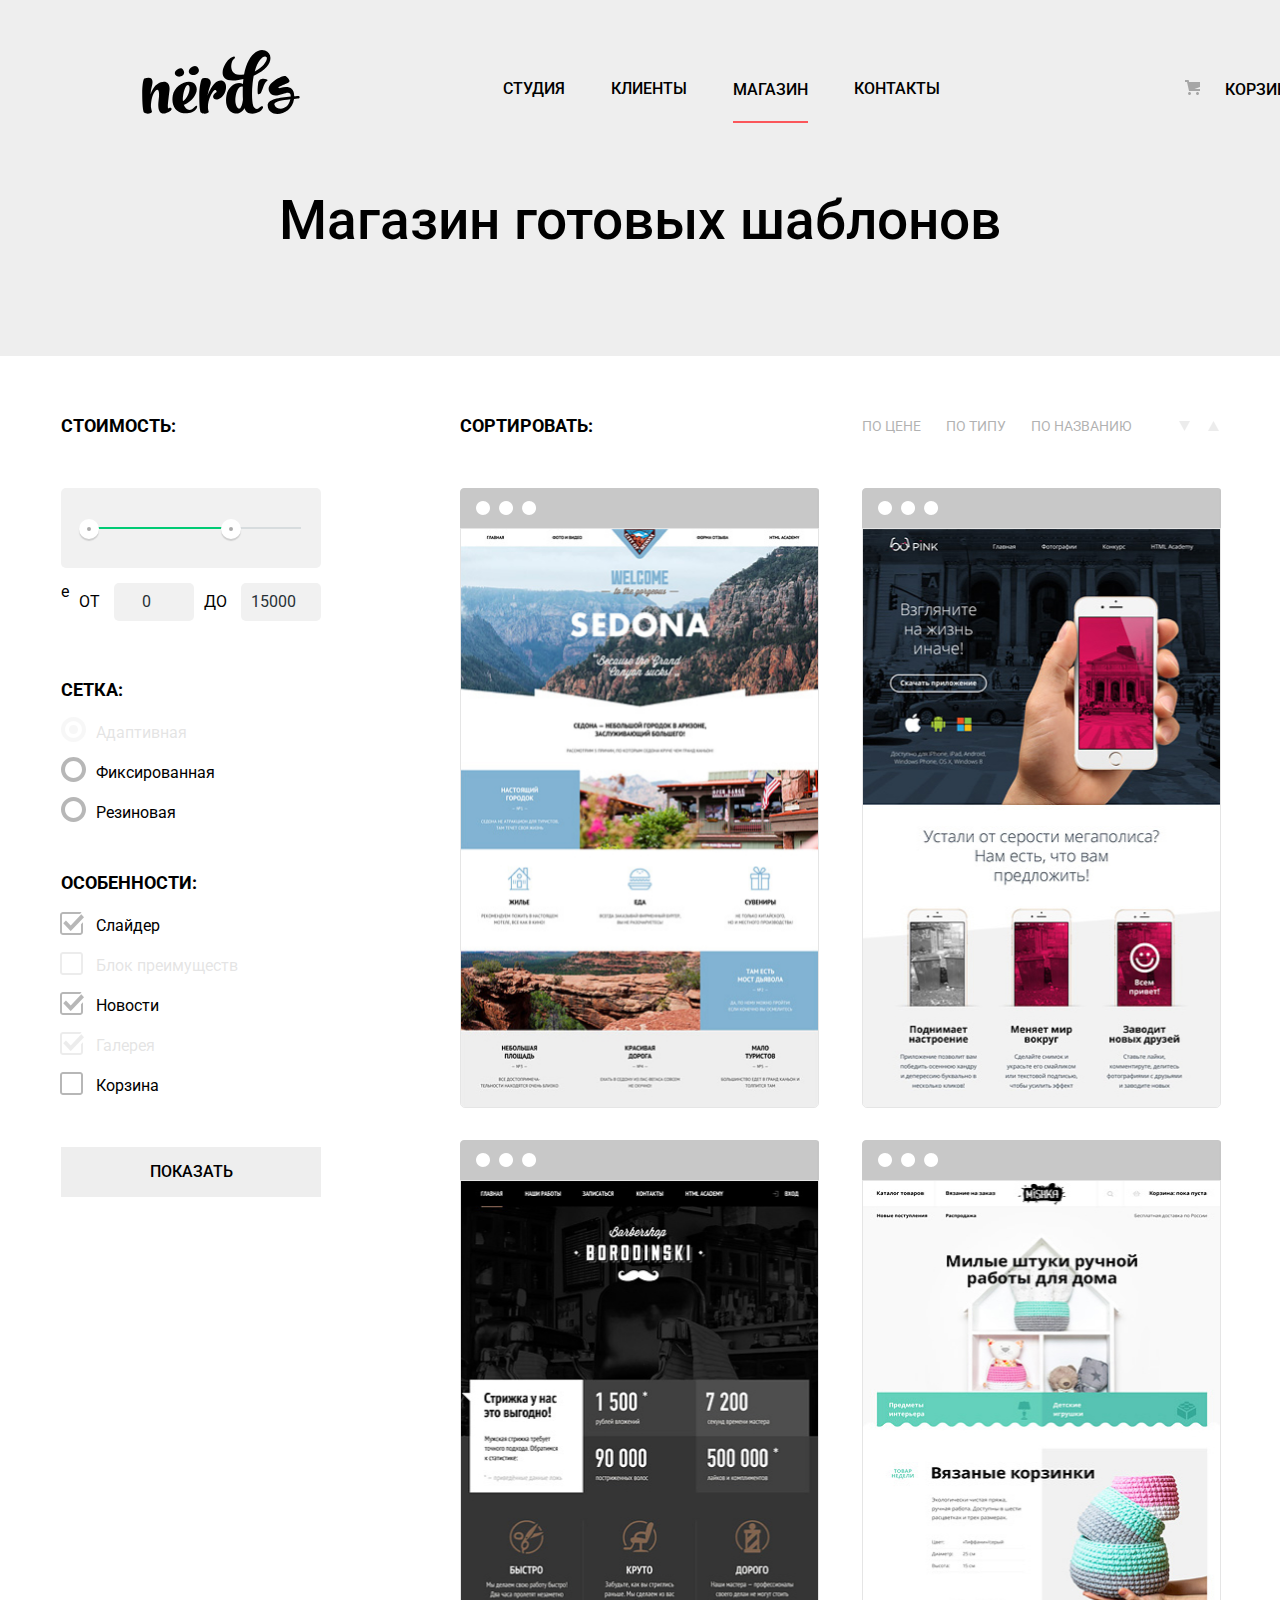
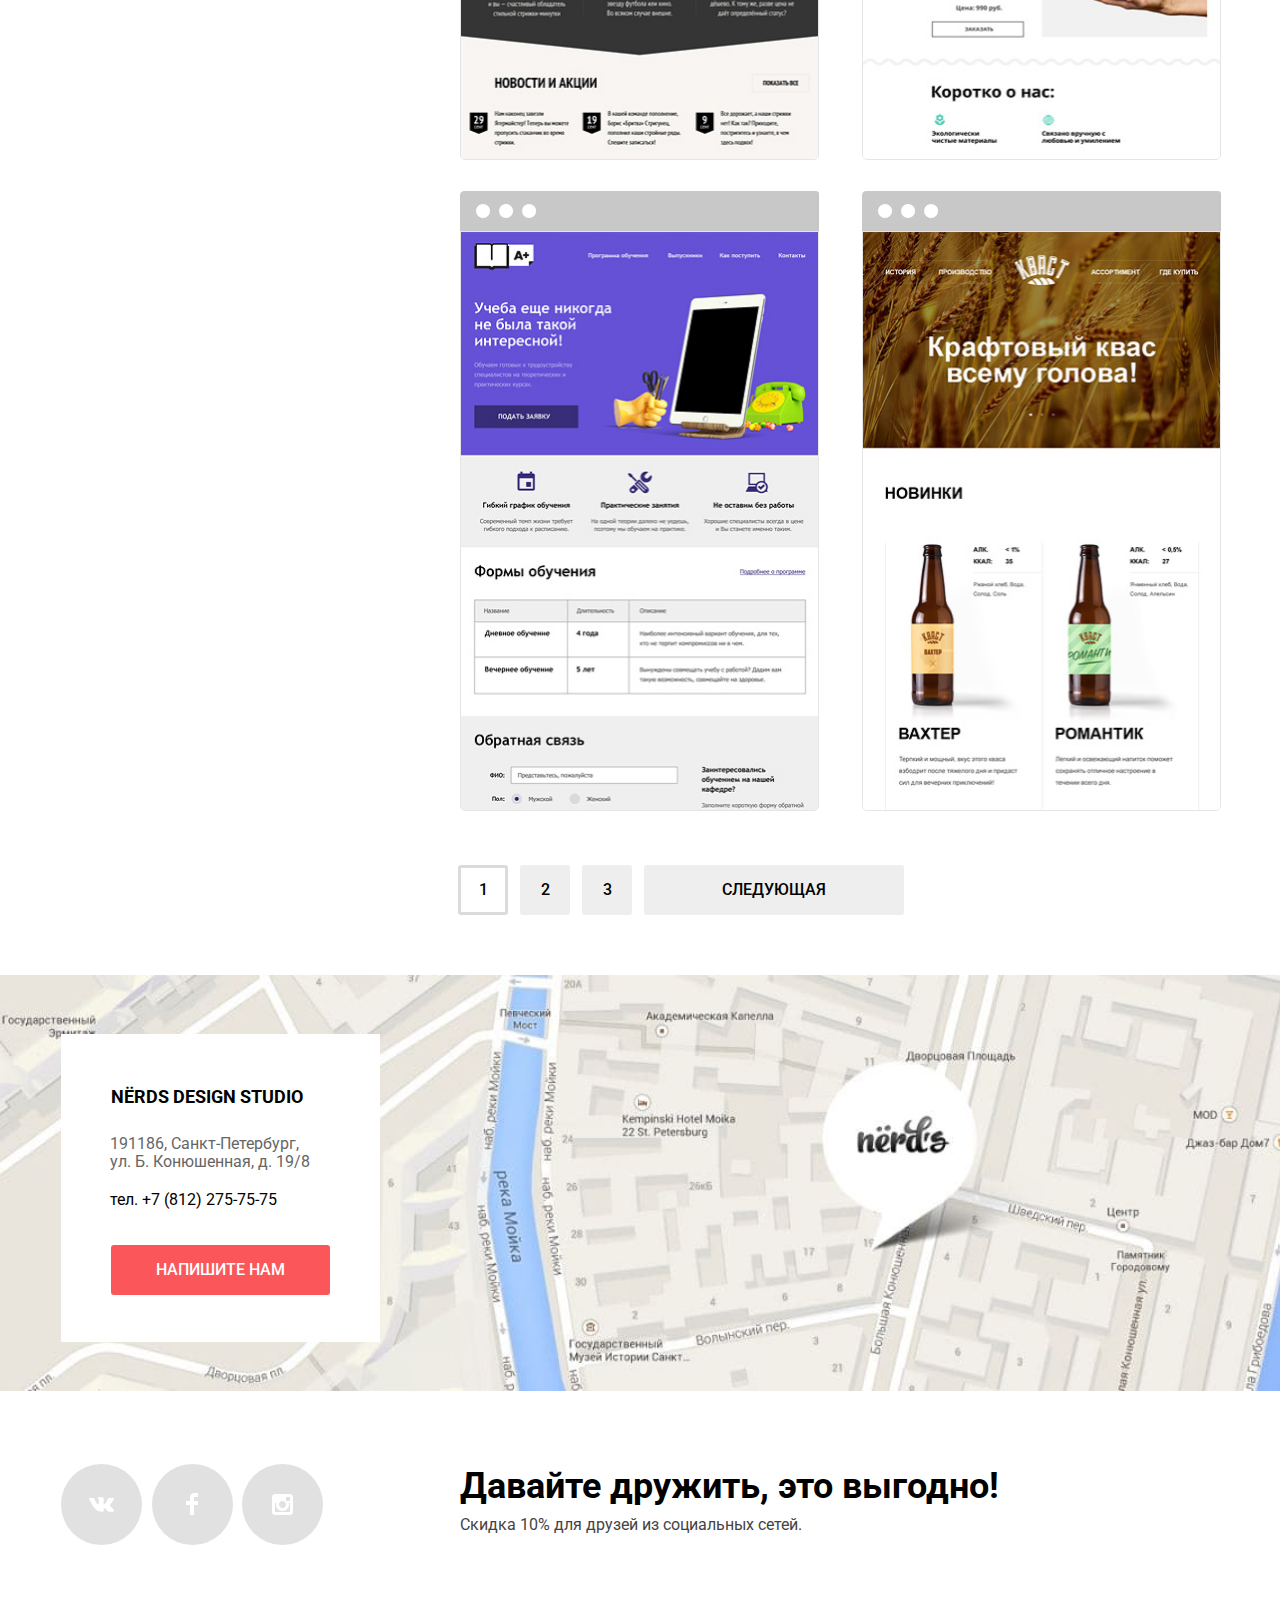
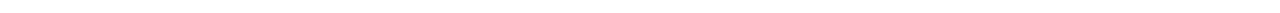
==== commit c9689c21: "окончательные правки" ====
--- a/catalog.html
+++ b/catalog.html
@@ -19,7 +19,7 @@
       <div class="main-container">
         <nav class="main-navigation wrapper catalog">
           <a class="main-header-logo global-a" href="index.html">
-            <img class="global-img" src="./img/nerds-logo.svg" alt="NERDS logo" title="NERDS logo">
+            <img class="global-img" src="./img/nerds-logo.svg" alt="NERDS logo" title="NERDS logo" width="160" height="65">
           </a>
           <ul class="site-navigation catalog-nav global-ul">
             <li class="site-nav-item global-li"><a href="#" class="global-a" title="студия">студия</a></li>
@@ -82,7 +82,7 @@
                 <label for="slider">Слайдер</label>
               </li>
               <li class="features-item global-li">
-                <input class="hidden-input features-item-checkbox" type="checkbox"  id="advantage-list" name="advantage-list"disabled>
+                <input class="hidden-input features-item-checkbox" type="checkbox"  id="advantage-list" name="advantage-list" disabled>
                 <label for="advantage-list">Блок преимуществ</label>
               </li>
               <li class="features-item global-li">
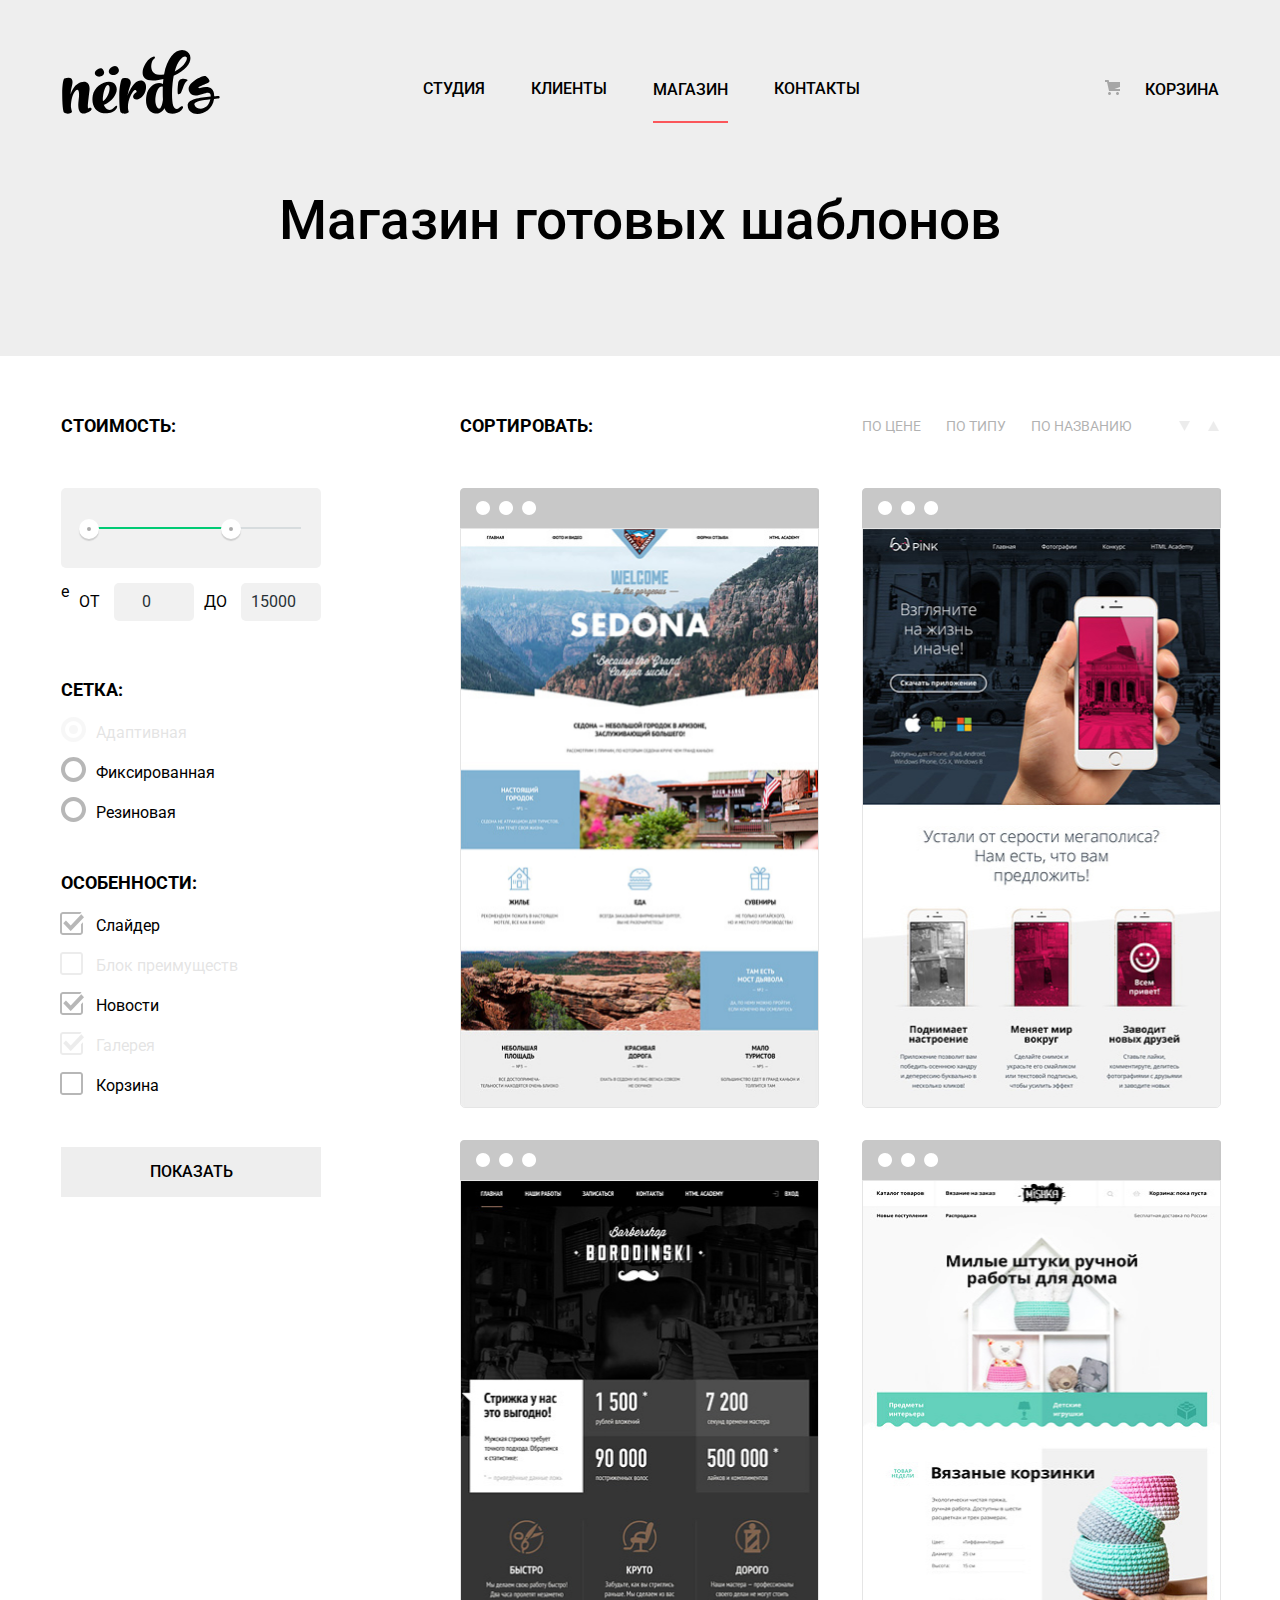
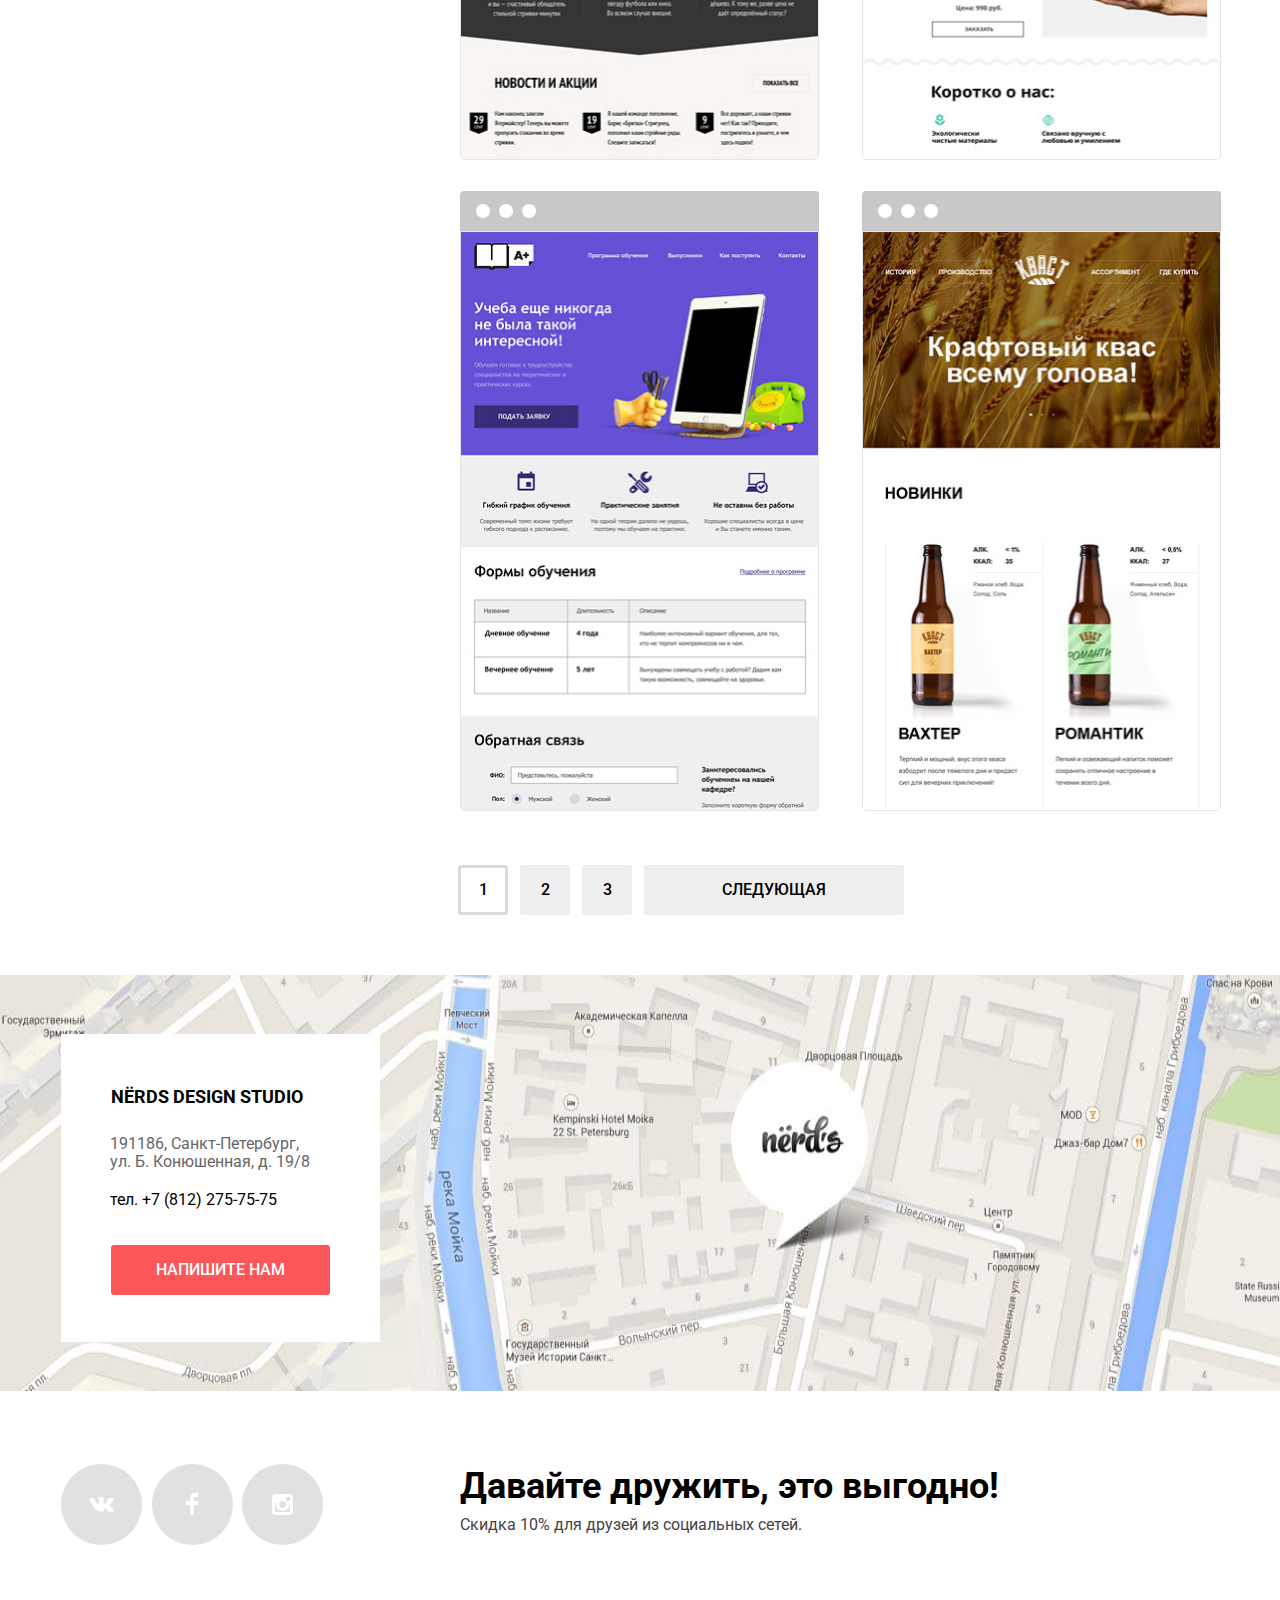
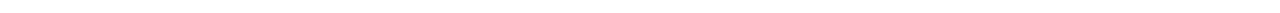
==== commit 00620afd: "final v. 1.0.3" ====
--- a/catalog.html
+++ b/catalog.html
@@ -264,7 +264,7 @@
         </li>
         <li class="global-li">
           <a class="footer-social-img global-a" href="#" title="Facebook">
-            <img class="social-icon global-img" src="img/Shape.svg" alt="social-logo" width="12" height="22">
+            <img class="social-icon global-img" src="img/fb-icon.svg" alt="social-logo" width="12" height="22">
           </a>
         </li>
         <li class="global-li">
--- a/css/style.min.css
+++ b/css/style.min.css
@@ -1 +1 @@
-@-webkit-keyframes bounce{0%{-webkit-transform:translate(-50%,-1000px);transform:translate(-50%,-1000px);opacity:30%}to{-webkit-transform:translate(-50%,-295px);transform:translate(-50%,-295px);opacity:1}}@keyframes bounce{0%{-webkit-transform:translate(-50%,-1000px);transform:translate(-50%,-1000px);opacity:30%}to{-webkit-transform:translate(-50%,-295px);transform:translate(-50%,-295px);opacity:1}}@-webkit-keyframes shake{0%,to{-webkit-transform:translate(-50%,-50%);transform:translate(-50%,-50%)}10%,30%,50%,70%,90%{-webkit-transform:translate(-51%,-50%);transform:translate(-51%,-50%)}20%,40%,60%,80%{-webkit-transform:translate(-49%,-50%);transform:translate(-49%,-50%)}}@keyframes shake{0%,to{-webkit-transform:translate(-50%,-50%);transform:translate(-50%,-50%)}10%,30%,50%,70%,90%{-webkit-transform:translate(-51%,-50%);transform:translate(-51%,-50%)}20%,40%,60%,80%{-webkit-transform:translate(-49%,-50%);transform:translate(-49%,-50%)}}:root{--basic-black:#000000;--light-black:#283136;--neutral-black:#231F20;--extra-light-pink:#FECDCE;--light-red:#FB565A;--basic-red:#E74246;--dark-red:#D7373B;--light-green:#00CA74;--basic-green:#00BC6C;--dark-green:#00AA62;--light-yellow:#EFC849;--basic-yellow:#EAB534;--dark-yellow:#E5A722;--light-gray:#EEEEEE;--basic-gray:#D7DCDE;--neutral-gray:#A6A6A6;--second-gray:#B4B9BB;--third-gray:#ABABAB;--fourth-gray:#CFCFCF;--extra-light-gray:#D5D5D5;--extra-basic-gray:#DBDBDB;--basic-extra-neutral-grey:#444444;--dark-gray:#4D4D4D;--extra-neutral-grey:#666666;--extra-neutral-light:#E1E1E1;--basic-white:#FFFFFF;--second-white:#F1F1F1;--extra-light:#DFDFDF;--light-shadow-black:rgba(0, 1, 1, 0.1);--basic-shadow-black:rgba(0, 1, 1, 0.25);--extra-shadow-black:rgba(0, 0, 0, 0.1);--extra-dark-shadow:rgba(0, 0, 0, 0.4);--basic-neutral-grey:rgba(255, 255, 255, 0.3)}.page-body{font-family:"Roboto",Arial,sans-serif;background-position:top center;background-repeat:no-repeat}.main-container,.wrapper{width:1440px;margin:0 auto}.wrapper{width:1158px}.global-a{text-decoration:none;color:var(--basic-black)}.global-ul{padding:0}.global-img{max-width:100%}.global-li{list-style-type:none}.hidden-heading,.hidden-input,.hidden-text{position:absolute;clip:rect(0 0 0 0);width:1px;height:1px;margin:-1px}.button,.button:active{text-transform:uppercase;border-radius:3px}.button{color:var(--basic-white);font-weight:500;font-style:normal;font-size:16px;line-height:18px;border-style:none;cursor:pointer}.button:active{outline:0}.button:focus{text-transform:uppercase;border-radius:3px}.fieldset{border:0;margin:0;padding:0}.legend{text-transform:uppercase;font-size:18px;font-style:normal;font-weight:700;line-height:30px}.main-header{background-color:var(--light-gray);margin:0 auto}.main-navigation{display:-webkit-box;display:-ms-flexbox;display:flex;-webkit-box-pack:justify;-ms-flex-pack:justify;justify-content:space-between;-webkit-box-align:center;-ms-flex-align:center;align-items:center;margin:0 auto;padding-top:49px}.catalog{padding-bottom:62px}.main-catalog{display:-ms-grid;display:grid;-ms-grid-columns:1fr 2fr;grid-template-columns:1fr 2fr}.filter-item{padding:0;margin:55px 100px 0 0}.fieldset-layouts{margin-top:54px}.fieldset-features{margin-top:25px}.fieldset-features,.fieldset-layouts{width:185px}.features-item:focus-within,.layouts-item:focus-within{outline:auto}.range-filter{width:260px;margin-top:47px}.range-controls{position:relative;height:41px;margin-bottom:15px;padding-top:39px;padding-right:20px;padding-left:20px;background-color:var(--second-white);border-radius:5px}.range-controls .scale{height:2px;background:var(--basic-gray)}.range-controls .bar{width:70%;height:2px;background:var(--light-green)}.range-controls .toggle{position:absolute;top:31px;left:0;width:4px;height:4px;padding:0;border:8px solid var(--basic-white);background-color:var(--third-gray);border-radius:50%;-webkit-box-shadow:0 2px 1px 0 var(--fourth-gray);box-shadow:0 2px 1px 0 var(--fourth-gray);cursor:pointer}.range-controls .toggle-min{left:18px}.range-controls .toggle-max{left:160px}.price-controls{display:-webkit-box;display:-ms-flexbox;display:flex;-webkit-box-pack:justify;-ms-flex-pack:justify;justify-content:space-between}.price-controls label{text-transform:uppercase;font-family:"Roboto","Arial",sans-serif;font-size:16px}.price-controls input{width:60px;padding:10px;margin-left:10px;text-align:center;color:var(--light-black);border:0;border-radius:5px;background:var(--second-white);font-family:inherit;font-size:inherit}.number{-moz-appearance:textfield}.features-list,.layouts-list{padding:2px 0 0 35px;font-size:16px;font-weight:400;line-height:19px}.layouts-item-radio+label::before{content:'';position:absolute;top:-6px;left:-35px;width:25px;height:25px;background-image:url(../img/radio-off.svg)}.layouts-item-radio:checked+label::after{content:'';position:absolute;top:2px;left:-27px;width:9px;height:9px;background-image:url(../img/oval.svg)}.features-list{display:-webkit-box;display:-ms-flexbox;display:flex;-webkit-box-orient:vertical;-webkit-box-direction:normal;-ms-flex-direction:column;flex-direction:column;-webkit-box-pack:justify;-ms-flex-pack:justify;justify-content:space-between}.features-item,.layouts-item{margin-bottom:21px}.features-item label,.layouts-item label{position:relative;display:block;cursor:pointer;-webkit-user-select:none;-moz-user-select:none;-ms-user-select:none;user-select:none}.features-item-checkbox+label::before{content:'';display:block;position:absolute;top:-4px;left:-36px;width:23px;height:23px;background-image:url(../img/checkbox.svg)}.features-item-checkbox:checked+label::before{content:'';display:block;position:absolute;top:-4px;left:-36px;width:23px;height:23px;background-image:url(../img/checkbox-checked.svg)}.features-item-checkbox:checked+label::after{content:'';position:absolute;top:-2px;left:-33px;width:21px;height:17px;background-image:url(../img/checked-new.svg);background-repeat:no-repeat;background-position:0 0;z-index:2}.features-item-checkbox:disabled+label::before{background-image:url(../img/checkbox.svg)}.features-item-checkbox:disabled+label::after{background-image:url(../img/checked-new.svg)}.features-item-checkbox:disabled:checked+label:before{background-image:url(../img/checkbox-checked.svg)}.layouts-item-radio:disabled+label::after,.layouts-item-radio:disabled+label::before,.layouts-item-radio:disabled:checked+label:before{cursor:default}.features-item-checkbox:focus+label::before,.features-item-checkbox:not(:disabled)+label::before,.features-item-checkbox:not(:disabled):checked+label::after,.layouts-item-radio+label::after,.layouts-item-radio+label::before,.layouts-item-radio:checked+label::after{opacity:40%}.features-item-checkbox+label:hover::before,.features-item-checkbox:checked+label:hover::after,.features-item-checkbox:focus+label:hover::before,.layouts-item-radio:not(:disabled)+label:hover::after,.layouts-item-radio:not(:disabled)+label:hover::before,.layouts-item-radio:not(:disabled):checked+label:hover::after{opacity:1}.features-item-checkbox:disabled+label,.layouts-item-radio:disabled+label{opacity:10%;cursor:default}.aside-button{border:0;width:260px;height:50px;text-align:center;background-color:var(--light-gray);font-size:16px;font-weight:500;line-height:18px;text-transform:uppercase;margin-top:15px}.aside-button:hover{background-color:var(--extra-light)}.aside-button:active{outline:0;background-color:var(--extra-light-gray);-webkit-box-shadow:inset 0 3px 0 var(--light-shadow-black);box-shadow:inset 0 3px 0 var(--light-shadow-black)}.aside-button:active span{opacity:30%}.sorting,.sorting-list{display:-webkit-box;display:-ms-flexbox;display:flex}.sorting{-webkit-box-pack:justify;-ms-flex-pack:justify;justify-content:space-between;margin-top:45px;margin-left:13px}.sorting span{font-size:18px;font-weight:700;line-height:30px;text-transform:uppercase;-ms-flex-item-align:center;-ms-grid-row-align:center;align-self:center}.sorting-list{-webkit-box-align:center;-ms-flex-align:center;align-items:center}.sorting-nav{padding:0;margin-left:25px;font-size:14px;font-weight:400;line-height:18px;text-transform:uppercase;color:var(--basic-black);opacity:30%}.sorting-nav:hover{opacity:60%}.sorting-arrows a{width:11px;height:10px}.arrow-state svg,.arrow-state:hover svg{fill:var(--neutral-gray);opacity:20%}.arrow-state:hover svg,.sorting-nav:active{opacity:1}.arrow-state:active svg,.arrow-state:focus svg{fill:var(--neutral-black)}.down{margin-left:47px}.up{margin-left:18px}.prod-list{display:-webkit-box;display:-ms-flexbox;display:flex;-ms-flex-wrap:wrap;flex-wrap:wrap;margin-top:37px;margin-left:13px}.card{position:relative;margin-bottom:27px;width:47%}.card:focus{outline:auto}.card:hover{-webkit-box-shadow:0 6px 15px var(--basic-shadow-black);box-shadow:0 6px 15px var(--basic-shadow-black);border-radius:0 0 5px 5px}.card:focus-within{-webkit-box-shadow:0 6px 15px var(--basic-shadow-black);box-shadow:0 6px 15px var(--basic-shadow-black);border-radius:0 0 5px 5px}.card-left{margin-right:3%}.card-right{margin-left:3%}.card img,.card-hover{border-radius:0 0 5px 5px}.card img{border:1px solid var(--extra-shadow-black)}.card::before{content:'';background-image:url(../img/card-before.svg);display:block;width:100%;height:40px;opacity:.3;border-right:2px solid var(--extra-shadow-black);border-radius:3px 3px 0 0}.card img:hover+.card-hover,.card-hover:hover,.card:hover::before{opacity:1;-webkit-transition:all ease .5s;-o-transition:all ease .5s;transition:all ease .5s}.card-hover{display:-webkit-box;display:-ms-flexbox;display:flex;-webkit-box-orient:vertical;-webkit-box-direction:normal;-ms-flex-direction:column;flex-direction:column;-webkit-box-align:center;-ms-flex-align:center;align-items:center;position:absolute;bottom:0;left:0;width:359px;height:231px;background-color:var(--light-gray);opacity:0;-webkit-box-sizing:content-box;box-sizing:content-box}.card-hover:hover{cursor:pointer}.card-hover:focus-within{opacity:1}.card-hover h3{margin:26px 0 0;font-weight:700;font-size:18px}.card-hover a{padding-top:4px}.card-hover a:hover{color:var(--light-red)}.card-hover a:active{color:var(--basic-black);opacity:30%;-webkit-box-shadow:inset 0 3px 0 var(--light-shadow-black);box-shadow:inset 0 3px 0 var(--light-shadow-black)}.card-hover span{margin-top:16px;text-align:center;height:37px;overflow:auto}.sedona-span{width:177px}.pink-span{width:227px}.barbershop-span{width:166px}.mishka-span{width:138px}.aplus-span{width:213px}.kvast-span{width:208px}.page-select-item,.page-select-list{display:-webkit-box;display:-ms-flexbox;display:flex}.page-select-list{margin:22px 0 60px 11px}.page-select-item{-webkit-box-align:center;-ms-flex-align:center;align-items:center;-webkit-box-pack:center;-ms-flex-pack:center;justify-content:center;min-width:50px;height:50px;border-radius:3px;font-size:16px;font-weight:500;line-height:18px;background-color:var(--light-gray);cursor:pointer;overflow:hidden}.page-select-list li:nth-child(n+2){margin-left:12px}.selector-buttons:hover{background-color:var(--extra-light)}.selector-buttons:active{border:0;background-color:var(--extra-light-gray);-webkit-box-shadow:inset 0 3px 0 var(--light-shadow-black);box-shadow:inset 0 3px 0 var(--light-shadow-black)}.selector-buttons:active a{opacity:30%}.next,.site-nav-item a{text-transform:uppercase}.next{width:260px;height:50px}.selected{background-color:var(--basic-white);border:3px solid var(--extra-basic-gray);height:44px;min-width:44px}.selected:active{width:50px;height:50px;border:0}.main-header-logo{-ms-flex-item-align:start;align-self:flex-start}.main-header-logo:hover img{opacity:70%}.main-header-logo:active img{opacity:30%}.main-heading{font-size:55px;line-height:55px;font-style:normal;font-weight:500;letter-spacing:0;text-align:center;margin:0;padding-bottom:108px;padding-top:8px;background-color:var(--light-gray)}.site-navigation{display:-webkit-box;display:-ms-flexbox;display:flex;-ms-flex-wrap:wrap;flex-wrap:wrap;-webkit-box-pack:justify;-ms-flex-pack:justify;justify-content:space-between;width:437px;margin:0 auto;padding-top:12px;padding-right:43px;-webkit-box-align:center;-ms-flex-align:center;align-items:center}.catalog-nav{padding-top:6px}.site-nav-item a{font-weight:500;font-size:16px;line-height:30px;color:var(--basic-black);display:block}.cart:hover,.site-nav-item a:hover{color:var(--light-red)}.cart:active,.site-nav-item a:active{opacity:30%;color:var(--basic-black);font-weight:500}.active{border-bottom:2px solid var(--light-red);padding-bottom:16px;padding-top:20px}.cart{display:block;text-transform:uppercase;padding-top:11px;font-weight:500;font-size:16px;line-height:30px}.cart-catalog{padding-top:8px}.cart::before{content:url(../img/cart-icon.svg);margin-right:25px}.slider-section{background-color:var(--light-gray)}.slider{position:relative}.slide,.slider-info{display:-webkit-box;display:-ms-flexbox;display:flex}.slide{width:1158px;margin:0 auto}.slider-info{-webkit-box-orient:vertical;-webkit-box-direction:normal;-ms-flex-direction:column;flex-direction:column;padding-top:74px}.slider-info span{font-weight:500;font-size:55px;line-height:55px}.slider-info p{font-size:16px;font-weight:400;line-height:24px;padding-top:25px;margin:0;color:var(--light-black);max-width:358px}.slide-hidden{display:none}.button-slider{display:-webkit-box;display:-ms-flexbox;display:flex;-ms-flex-wrap:wrap;flex-wrap:wrap;-webkit-box-align:center;-ms-flex-align:center;align-items:center;-webkit-box-pack:center;-ms-flex-pack:center;justify-content:center;-webkit-box-sizing:border-box;box-sizing:border-box;max-width:240px;padding:16px 54px;background-color:var(--light-red);margin-top:39px}.button-slider:hover{background-color:var(--basic-red)}.button-slider:active{background-color:var(--dark-red);color:var(--basic-neutral-grey);-webkit-box-shadow:inset 0 3px 0 var(--light-shadow-black);box-shadow:inset 0 3px 0 var(--light-shadow-black)}.slider-radio{position:absolute;left:678px;bottom:100px;text-align:center;display:block;width:88px}.slider-radio-button{position:relative;width:18px;height:18px;border-radius:50%;border:0;background-color:var(--basic-white)}.slider-radio-button:nth-child(n+2){margin-left:12px}.slider-radio-button:hover{cursor:pointer}.slider-radio-button:active{outline:0}.first-slide::before,.second-slide::before,.third-slide::before{content:'';position:absolute;top:4.85px;left:4.85px;width:8px;height:8px;background-image:url(../img/ellipse.svg)}.second-slide::before,.third-slide::before{visibility:hidden}.main-card-list::after{content:'';position:absolute;left:0;bottom:0;display:block;width:100%;height:2px;background-color:var(--light-gray)}.main-card-list{position:relative;display:-ms-grid;display:grid;-ms-grid-columns:1fr 1fr 1fr;grid-template-columns:1fr 1fr 1fr;-ms-grid-rows:1fr;grid-template-rows:1fr;padding-left:0;padding-bottom:80px;padding-top:76px}.main-card-list>:nth-child(1){-ms-grid-row:1;-ms-grid-column:1}.main-card-list>:nth-child(2){-ms-grid-row:1;-ms-grid-column:2}.main-card-list>:nth-child(3){-ms-grid-row:1;-ms-grid-column:3}.main-card-cites img{padding-bottom:23px}.main-card-apps{margin-left:13px}.main-card-apps img,.main-card-presentation img{padding-bottom:22px}.main-card-presentation{padding-left:27px}.main-card-item,.main-card-item img{width:300px}.main-card-apps-span::before,.main-card-cites-span::before,.main-card-presentation-span::before{content:'';display:block;width:300px;height:146px;margin-bottom:25px}.main-card-cites-span::before{background-image:url(../img/illustration-1.png);background-color:var(--light-red)}.main-card-apps-span::before{background-image:url(../img/illustration-2.png);background-color:var(--light-green)}.main-card-presentation-span::before{background-image:url(../img/illustration-3.png);background-color:var(--light-yellow)}.main-card-item span{font-weight:700;font-style:normal;font-size:24px;line-height:30px;text-transform:uppercase}.main-card-item p{font-weight:400;font-style:normal;font-size:16px;line-height:24px;color:var(--light-black);overflow:auto}.main-card-cites-p{max-width:250px}.main-card-apps-p{max-width:234px}.main-card-presentation-p{max-width:215px}.button-apps,.button-presentation,.button-websites{display:-webkit-box;display:-ms-flexbox;display:flex;-ms-flex-wrap:wrap;flex-wrap:wrap;-webkit-box-align:center;-ms-flex-align:center;align-items:center;-webkit-box-pack:center;-ms-flex-pack:center;justify-content:center;-webkit-box-sizing:border-box;box-sizing:border-box;background-color:var(--light-red);max-width:160px;padding:16px 5px;margin-top:32px}.button-websites:hover{background-color:var(--basic-red)}.button-websites:active{background-color:var(--dark-red);color:var(--basic-neutral-grey);-webkit-box-shadow:inset 0 3px 0 var(--light-shadow-black);box-shadow:inset 0 3px 0 var(--light-shadow-black)}.button-apps,.button-presentation{background-color:var(--light-green)}.button-apps:hover{background-color:var(--basic-green)}.button-apps:active{background-color:var(--dark-green);color:var(--basic-neutral-grey);-webkit-box-shadow:inset 0 3px 0 var(--light-shadow-black);box-shadow:inset 0 3px 0 var(--light-shadow-black)}.button-presentation{background-color:var(--light-yellow)}.button-presentation:hover{background-color:var(--basic-yellow)}.button-presentation:active{background-color:var(--dark-yellow);color:var(--basic-neutral-grey);-webkit-box-shadow:inset 0 3px 0 var(--light-shadow-black);box-shadow:inset 0 3px 0 var(--light-shadow-black)}.button-cards{background-color:var(--light-red);width:200px;height:50px;margin-top:33px}.button-cards:hover{background-color:var(--basic-red)}.button-cards:active{background-color:var(--dark-red);-webkit-box-shadow:inset 0 3px 0 var(--light-shadow-black);box-shadow:inset 0 3px 0 var(--light-shadow-black)}.description{padding-top:73px}.description-section{display:-ms-grid;display:grid;-ms-grid-columns:2fr 1fr;grid-template-columns:2fr 1fr}.description span{font-weight:500;font-size:45px;line-height:45px;padding-top:4px;color:var(--light-black)}.description p{font-weight:400;margin:0;padding-top:34px;max-width:616px}.description p,.orders span,.orders-list{font-size:16px;line-height:24px}.orders span{font-weight:700;padding-top:10px;text-transform:uppercase}.orders-list{font-weight:400;padding-left:0;padding-top:8px}.orders-list-item{display:-webkit-box;display:-ms-flexbox;display:flex;-webkit-box-align:center;-ms-flex-align:center;align-items:center;color:var(--light-black)}.orders-list-item:nth-child(n+2){padding-top:24px}.orders-list-item::before{content:'';display:block;width:25px;height:2px;background-color:var(--light-red);margin-right:7px}.advantages-img{margin-top:40px;margin-bottom:37px;margin-left:26px;width:360px;height:208px;background-color:var(--light-gray);background-image:url(../img/nerds-illustration.png);background:center/100% no-repeat url(../img/nerds-illustration.png) var(--light-gray)}.advantages-since{font-weight:700;font-size:16px;line-height:24px;padding-left:44px;text-transform:uppercase}.advantages-list{display:-ms-grid;display:grid;-ms-grid-columns:1fr 1fr 1fr;grid-template-columns:1fr 1fr 1fr}.advantages-list-item{font-size:45px;font-style:normal;font-weight:700;line-height:64px;padding-top:14px;overflow:hidden}.dedication-level{padding-left:28px}.deadlines{padding-left:19px}.prepayment{padding-left:10px}.percents{font-size:26px;font-weight:700;line-height:40px;vertical-align:text-top}.advantages-info{font-size:16px;font-weight:400;line-height:18px;margin:0;padding-top:11px;color:var(--light-black)}.adv-list-p,.submit-form p{margin:0}.wrapper-logo::after,.wrapper-logo::before{content:'';display:block;width:100%;height:2px;background-color:var(--light-gray)}.wrapper-logo::before{margin-top:57px}.wrapper-logo::after{margin-bottom:80px}.logo-list{display:-webkit-box;display:-ms-flexbox;display:flex;margin:0}.logo-list li:nth-child(n+2)::before{content:'';display:block;margin:64px 0;width:2px;height:52px;background-color:var(--light-gray)}.logo-item{display:-webkit-box;display:-ms-flexbox;display:flex;-webkit-box-align:center;-ms-flex-align:center;align-items:center;width:-webkit-fit-content;width:-moz-fit-content;width:fit-content}.logo-item img{opacity:20%}.logo-item img:hover{opacity:1}.logo-item img:active{opacity:10%}.academy-img{padding:17px 49px 0 31px}.borodinski-img{padding:4px 43px 0 45px}.pink-img{padding:5px 56px 0 58px}.mishka-img{padding-left:62px;padding-top:11px}.map,.map iframe{width:100%;height:416px}.map{background-color:var(--basic-gray);position:relative}.map iframe{position:absolute;top:0;left:0;z-index:2}.map img{max-width:1440px;width:1440px;margin:0 auto;display:block;z-index:-1}.map-info-text{display:-webkit-box;display:-ms-flexbox;display:flex;-webkit-box-orient:vertical;-webkit-box-direction:normal;-ms-flex-direction:column;flex-direction:column;-webkit-box-sizing:border-box;box-sizing:border-box;min-width:319px;min-height:308px;background-color:var(--basic-white);position:absolute;top:-357px;left:0;z-index:3}.map-info-text span{font-size:18px;font-weight:700;line-height:30px;padding-top:48px;padding-left:50px}.map-info-text address{padding-top:23px;padding-left:49px;color:var(--extra-neutral-grey);font-size:16px;font-style:normal;font-weight:400;line-height:18px}.map .wrapper,.popup-center{position:relative}.popup{position:fixed;top:50%;left:50%;-webkit-transform:translate(-50%,-50%);-ms-transform:translate(-50%,-50%);transform:translate(-50%,-50%);-ms-flex-wrap:wrap;flex-wrap:wrap;margin:0 auto;width:960px;height:590px;background-color:var(--basic-white);-webkit-box-shadow:0 20px 40px var(--extra-dark-shadow);box-shadow:0 20px 40px var(--extra-dark-shadow);display:none;z-index:5}.popup-visible{-webkit-animation:bounce 2s;animation:bounce 2s}.popup-nojs,.popup-visible{display:-webkit-box;display:-ms-flexbox;display:flex}.popup-error{-webkit-animation:shake .5s;animation:shake .5s}.contacts-phone{line-height:57px}.button-popup{display:-webkit-box;display:-ms-flexbox;display:flex;-ms-flex-wrap:wrap;flex-wrap:wrap;-webkit-box-align:center;-ms-flex-align:center;align-items:center;-webkit-box-pack:center;-ms-flex-pack:center;justify-content:center;-webkit-box-sizing:border-box;box-sizing:border-box;max-width:219px;padding:16px 5px;background-color:var(--light-red);cursor:pointer;margin-top:17px;margin-left:50px}.button-popup:hover{background-color:var(--basic-red)}.button-popup:active{background-color:var(--dark-red);-webkit-box-shadow:inset 0 3px 0 var(--light-shadow-black);box-shadow:inset 0 3px 0 var(--light-shadow-black)}.button-close{position:absolute;width:21px;height:21px;top:78px;right:90px;cursor:pointer;border:0;background-color:var(--basic-white)}.button-close:active{outline:0}.button-close::after,.button-close::before{content:'';position:absolute;height:4px;width:100%;top:48%;left:0;background-color:var(--extra-light-pink);overflow:hidden}.button-close::before{-webkit-transform:rotateZ(-45deg);-ms-transform:rotate(-45deg);transform:rotateZ(-45deg)}.button-close::after{-webkit-transform:rotateZ(45deg);-ms-transform:rotate(45deg);transform:rotateZ(45deg)}.button-close:hover::after,.button-close:hover::before{background-color:var(--light-red)}.button-close:active::after,.button-close:active::before{opacity:10%}.wrapper-popup{width:760px;margin:0 auto}.popup-main,.wrapper-popup{display:-webkit-box;display:-ms-flexbox;display:flex;-webkit-box-orient:vertical;-webkit-box-direction:normal;-ms-flex-direction:column;flex-direction:column;-webkit-box-pack:justify;-ms-flex-pack:justify;justify-content:space-between}.popup-heading{-ms-flex-item-align:start;align-self:flex-start;font-size:45px;font-weight:700;line-height:53px;margin:0;padding-top:63px}.submit-form{display:-webkit-box;display:-ms-flexbox;display:flex;-ms-flex-wrap:wrap;flex-wrap:wrap;-webkit-box-pack:justify;-ms-flex-pack:justify;justify-content:space-between;padding-bottom:82px}.popup-data label,.popup-text label{display:block;font-size:16px;font-weight:700;line-height:18px;margin-bottom:9px}.popup-text label{margin-top:35px;margin-bottom:6px}.popup-data input{width:322px;height:12px;padding:16px 14px 16px 16px;border-radius:2px;border:2px solid var(--basic-gray)}.popup-data input::-webkit-input-placeholder,.user-comment::-webkit-input-placeholder{color:var(--basic-extra-neutral-grey);opacity:50%}.popup-data input::-moz-placeholder,.user-comment::-moz-placeholder{color:var(--basic-extra-neutral-grey);opacity:50%}.popup-data input:-ms-input-placeholder{color:var(--basic-extra-neutral-grey);opacity:50%}.popup-data input::-ms-input-placeholder,.user-comment::-ms-input-placeholder{color:var(--basic-extra-neutral-grey);opacity:50%}.popup-data input::placeholder,.user-comment::placeholder{color:var(--basic-extra-neutral-grey);opacity:50%}.popup-data input:focus::-webkit-input-placeholder,.user-comment:focus::-webkit-input-placeholder{color:var(--basic-extra-neutral-grey);opacity:1}.popup-data input:focus::-moz-placeholder,.user-comment:focus::-moz-placeholder{color:var(--basic-extra-neutral-grey);opacity:1}.popup-data input:focus:-ms-input-placeholder,.user-comment:focus:-ms-input-placeholder{color:var(--basic-extra-neutral-grey);opacity:1}.popup-data input:focus::-ms-input-placeholder,.user-comment:focus::-ms-input-placeholder{color:var(--basic-extra-neutral-grey);opacity:1}.popup-data input:focus::placeholder,.user-comment:focus::placeholder{color:var(--basic-extra-neutral-grey);opacity:1}.js-email:invalid{border:2px solid var(--basic-red);color:var(--basic-red)}.user-comment{border-radius:2px;border:2px solid var(--basic-gray);width:738px;height:98px;padding-top:16px;padding-left:16px;resize:none}.user-comment:-ms-input-placeholder{color:var(--basic-extra-neutral-grey);opacity:50%}.popup-data input:hover,.user-comment:hover{border:2px solid var(--second-gray)}.popup-data .invalid{border:2px solid var(--basic-red)}.popup-data .invalid::-webkit-input-placeholder{color:var(--basic-red)}.popup-data .invalid::-moz-placeholder{color:var(--basic-red)}.popup-data .invalid:-ms-input-placeholder{color:var(--basic-red)}.popup-data .invalid::-ms-input-placeholder{color:var(--basic-red)}.popup-data .invalid::placeholder{color:var(--basic-red)}.popup-data input:focus,.user-comment:focus{border-radius:3px;color:var(--basic-extra-neutral-grey);border:2px solid var(--basic-black)}.button-submit{width:259px;height:50px;background-color:var(--light-red);margin-top:47px}.button-submit:hover{background-color:var(--basic-red)}.button-submit:active{background-color:var(--dark-red);color:var(--basic-neutral-grey);-webkit-box-shadow:inset 0 3px 0 var(--light-shadow-black);box-shadow:inset 0 3px 0 var(--light-shadow-black)}.main-footer{display:-ms-grid;display:grid;-ms-grid-columns:1fr 2fr;grid-template-columns:1fr 2fr;height:217px;margin-top:5px}.footer-social-list{-ms-flex-wrap:wrap;flex-wrap:wrap;-webkit-box-pack:justify;-ms-flex-pack:justify;justify-content:space-between;width:262px;margin:68px 0}.footer-social-img,.footer-social-list,.footer-text{display:-webkit-box;display:-ms-flexbox;display:flex}.footer-social-img{-webkit-box-align:center;-ms-flex-align:center;align-items:center;-webkit-box-pack:center;-ms-flex-pack:center;justify-content:center;width:81px;height:81px;background:-webkit-gradient(linear,left bottom,left top,from(var(--extra-neutral-light)),to(var(--extra-neutral-light))),var(--basic-white);background:-o-linear-gradient(bottom,var(--extra-neutral-light),var(--extra-neutral-light)),var(--basic-white);background:linear-gradient(0deg,var(--extra-neutral-light),var(--extra-neutral-light)),var(--basic-white);border-radius:50%}.footer-social-img:hover{background:-webkit-gradient(linear,left bottom,left top,from(var(--basic-red)),to(var(--basic-red))),var(--basic-white);background:-o-linear-gradient(bottom,var(--basic-red),var(--basic-red)),var(--basic-white);background:linear-gradient(0deg,var(--basic-red),var(--basic-red)),var(--basic-white);cursor:pointer}.footer-social-img:active{background:-webkit-gradient(linear,left bottom,left top,from(var(--dark-red)),to(var(--dark-red))),var(--basic-white);background:-o-linear-gradient(bottom,var(--dark-red),var(--dark-red)),var(--basic-white);background:linear-gradient(0deg,var(--dark-red),var(--dark-red)),var(--basic-white);-webkit-box-shadow:inset 0 3px 0 var(--light-shadow-black);box-shadow:inset 0 3px 0 var(--light-shadow-black)}.footer-social-img:active>.social-icon{opacity:30%}.footer-text{-webkit-box-orient:vertical;-webkit-box-direction:normal;-ms-flex-direction:column;flex-direction:column;padding-left:13px}.footer-text p{margin:72px 0 0;font-size:36px;font-weight:700;line-height:36px}.footer-text span{margin-top:10px;font-size:16px;font-weight:400;line-height:22px;color:var(--basic-extra-neutral-grey)}
+@-webkit-keyframes bounce{0%{-webkit-transform:translate(-50%,-1000px);transform:translate(-50%,-1000px);opacity:30%}to{-webkit-transform:translate(-50%,-295px);transform:translate(-50%,-295px);opacity:1}}@keyframes bounce{0%{-webkit-transform:translate(-50%,-1000px);transform:translate(-50%,-1000px);opacity:30%}to{-webkit-transform:translate(-50%,-295px);transform:translate(-50%,-295px);opacity:1}}@-webkit-keyframes shake{0%,to{-webkit-transform:translate(-50%,-50%);transform:translate(-50%,-50%)}10%,30%,50%,70%,90%{-webkit-transform:translate(-51%,-50%);transform:translate(-51%,-50%)}20%,40%,60%,80%{-webkit-transform:translate(-49%,-50%);transform:translate(-49%,-50%)}}@keyframes shake{0%,to{-webkit-transform:translate(-50%,-50%);transform:translate(-50%,-50%)}10%,30%,50%,70%,90%{-webkit-transform:translate(-51%,-50%);transform:translate(-51%,-50%)}20%,40%,60%,80%{-webkit-transform:translate(-49%,-50%);transform:translate(-49%,-50%)}}:root{--basic-black:#000000;--light-black:#283136;--neutral-black:#231F20;--extra-light-pink:#FECDCE;--light-red:#FB565A;--basic-red:#E74246;--dark-red:#D7373B;--light-green:#00CA74;--basic-green:#00BC6C;--dark-green:#00AA62;--light-yellow:#EFC849;--basic-yellow:#EAB534;--dark-yellow:#E5A722;--light-gray:#EEEEEE;--basic-gray:#D7DCDE;--neutral-gray:#A6A6A6;--second-gray:#B4B9BB;--third-gray:#ABABAB;--fourth-gray:#CFCFCF;--extra-light-gray:#D5D5D5;--extra-basic-gray:#DBDBDB;--basic-extra-neutral-grey:#444444;--dark-gray:#4D4D4D;--extra-neutral-grey:#666666;--extra-neutral-light:#E1E1E1;--basic-white:#FFFFFF;--second-white:#F1F1F1;--extra-light:#DFDFDF;--light-shadow-black:rgba(0, 1, 1, 0.1);--basic-shadow-black:rgba(0, 1, 1, 0.25);--extra-shadow-black:rgba(0, 0, 0, 0.1);--extra-dark-shadow:rgba(0, 0, 0, 0.4);--basic-neutral-grey:rgba(255, 255, 255, 0.3)}.page-body{font-family:"Roboto",Arial,sans-serif;background-position:top center;background-repeat:no-repeat}.main-container{width:100%;max-width:1440px;margin:0 auto}.wrapper{width:1158px;margin:0 auto}.global-a{text-decoration:none;color:var(--basic-black)}.global-ul{padding:0}.global-img{max-width:100%}.global-li{list-style-type:none}.hidden-heading,.hidden-input,.hidden-text{position:absolute;clip:rect(0 0 0 0);width:1px;height:1px;margin:-1px}.button,.button:active{text-transform:uppercase;border-radius:3px}.button{color:var(--basic-white);font-weight:500;font-style:normal;font-size:16px;line-height:18px;border-style:none;cursor:pointer}.button:active{outline:0}.button:focus{text-transform:uppercase;border-radius:3px}.fieldset{border:0;margin:0;padding:0}.legend{text-transform:uppercase;font-size:18px;font-style:normal;font-weight:700;line-height:30px}.main-header{background-color:var(--light-gray);margin:0 auto}.main-navigation{display:-webkit-box;display:-ms-flexbox;display:flex;-webkit-box-pack:justify;-ms-flex-pack:justify;justify-content:space-between;-webkit-box-align:center;-ms-flex-align:center;align-items:center;margin:0 auto;padding-top:49px}.catalog{padding-bottom:62px}.main-catalog{display:-ms-grid;display:grid;-ms-grid-columns:1fr 2fr;grid-template-columns:1fr 2fr}.filter-item{padding:0;margin:55px 100px 0 0}.fieldset-layouts{margin-top:54px}.fieldset-features{margin-top:25px}.fieldset-features,.fieldset-layouts{width:185px}.features-item:focus-within,.layouts-item:focus-within{outline:auto}.range-filter{width:260px;margin-top:47px}.range-controls{position:relative;height:41px;margin-bottom:15px;padding-top:39px;padding-right:20px;padding-left:20px;background-color:var(--second-white);border-radius:5px}.range-controls .scale{height:2px;background:var(--basic-gray)}.range-controls .bar{width:70%;height:2px;background:var(--light-green)}.range-controls .toggle{position:absolute;top:31px;left:0;width:4px;height:4px;padding:0;border:8px solid var(--basic-white);background-color:var(--third-gray);border-radius:50%;-webkit-box-shadow:0 2px 1px 0 var(--fourth-gray);box-shadow:0 2px 1px 0 var(--fourth-gray);cursor:pointer}.range-controls .toggle-min{left:18px}.range-controls .toggle-max{left:160px}.price-controls{display:-webkit-box;display:-ms-flexbox;display:flex;-webkit-box-pack:justify;-ms-flex-pack:justify;justify-content:space-between}.price-controls label{text-transform:uppercase;font-family:"Roboto","Arial",sans-serif;font-size:16px}.price-controls input{width:60px;padding:10px;margin-left:10px;text-align:center;color:var(--light-black);border:0;border-radius:5px;background:var(--second-white);font-family:inherit;font-size:inherit}.number{-moz-appearance:textfield}.features-list,.layouts-list{padding:2px 0 0 35px;font-size:16px;font-weight:400;line-height:19px}.layouts-item-radio+label::before{content:'';position:absolute;top:-6px;left:-35px;width:25px;height:25px;background-image:url(../img/radio-off.svg)}.layouts-item-radio:checked+label::after{content:'';position:absolute;top:2px;left:-27px;width:9px;height:9px;background-image:url(../img/oval.svg)}.features-list{display:-webkit-box;display:-ms-flexbox;display:flex;-webkit-box-orient:vertical;-webkit-box-direction:normal;-ms-flex-direction:column;flex-direction:column;-webkit-box-pack:justify;-ms-flex-pack:justify;justify-content:space-between}.features-item,.layouts-item{margin-bottom:21px}.features-item label,.layouts-item label{position:relative;display:block;cursor:pointer;-webkit-user-select:none;-moz-user-select:none;-ms-user-select:none;user-select:none}.features-item-checkbox+label::before{content:'';display:block;position:absolute;top:-4px;left:-36px;width:23px;height:23px;background-image:url(../img/checkbox.svg)}.features-item-checkbox:checked+label::before{content:'';display:block;position:absolute;top:-4px;left:-36px;width:23px;height:23px;background-image:url(../img/checkbox-checked.svg)}.features-item-checkbox:checked+label::after{content:'';position:absolute;top:-2px;left:-33px;width:21px;height:17px;background-image:url(../img/checked-new.svg);background-repeat:no-repeat;background-position:0 0;z-index:2}.features-item-checkbox:disabled+label::before{background-image:url(../img/checkbox.svg)}.features-item-checkbox:disabled+label::after{background-image:url(../img/checked-new.svg)}.features-item-checkbox:disabled:checked+label:before{background-image:url(../img/checkbox-checked.svg)}.layouts-item-radio:disabled+label::after,.layouts-item-radio:disabled+label::before,.layouts-item-radio:disabled:checked+label:before{cursor:default}.features-item-checkbox:focus+label::before,.features-item-checkbox:not(:disabled)+label::before,.features-item-checkbox:not(:disabled):checked+label::after,.layouts-item-radio+label::after,.layouts-item-radio+label::before,.layouts-item-radio:checked+label::after{opacity:40%}.features-item-checkbox+label:hover::before,.features-item-checkbox:checked+label:hover::after,.features-item-checkbox:focus+label:hover::before,.layouts-item-radio:not(:disabled)+label:hover::after,.layouts-item-radio:not(:disabled)+label:hover::before,.layouts-item-radio:not(:disabled):checked+label:hover::after{opacity:1}.features-item-checkbox:disabled+label,.layouts-item-radio:disabled+label{opacity:10%;cursor:default}.aside-button{border:0;width:260px;height:50px;text-align:center;background-color:var(--light-gray);font-size:16px;font-weight:500;line-height:18px;text-transform:uppercase;margin-top:15px}.aside-button:hover{background-color:var(--extra-light)}.aside-button:active{outline:0;background-color:var(--extra-light-gray);-webkit-box-shadow:inset 0 3px 0 var(--light-shadow-black);box-shadow:inset 0 3px 0 var(--light-shadow-black)}.aside-button:active span{opacity:30%}.sorting,.sorting-list{display:-webkit-box;display:-ms-flexbox;display:flex}.sorting{-webkit-box-pack:justify;-ms-flex-pack:justify;justify-content:space-between;margin-top:45px;margin-left:13px}.sorting span{font-size:18px;font-weight:700;line-height:30px;text-transform:uppercase;-ms-flex-item-align:center;-ms-grid-row-align:center;align-self:center}.sorting-list{-webkit-box-align:center;-ms-flex-align:center;align-items:center}.sorting-nav{padding:0;margin-left:25px;font-size:14px;font-weight:400;line-height:18px;text-transform:uppercase;color:var(--basic-black);opacity:30%}.sorting-nav:hover{opacity:60%}.sorting-arrows a{width:11px;height:10px}.arrow-state svg,.arrow-state:hover svg{fill:var(--neutral-gray);opacity:20%}.arrow-state:hover svg,.sorting-nav:active{opacity:1}.arrow-state:active svg,.arrow-state:focus svg{fill:var(--neutral-black)}.down{margin-left:47px}.up{margin-left:18px}.prod-list{display:-webkit-box;display:-ms-flexbox;display:flex;-ms-flex-wrap:wrap;flex-wrap:wrap;margin-top:37px;margin-left:13px}.card{position:relative;margin-bottom:27px;width:47%}.card:focus{outline:auto}.card:hover{-webkit-box-shadow:0 6px 15px var(--basic-shadow-black);box-shadow:0 6px 15px var(--basic-shadow-black);border-radius:0 0 5px 5px}.card:focus-within{-webkit-box-shadow:0 6px 15px var(--basic-shadow-black);box-shadow:0 6px 15px var(--basic-shadow-black);border-radius:0 0 5px 5px}.card-left{margin-right:3%}.card-right{margin-left:3%}.card img,.card-hover{border-radius:0 0 5px 5px}.card img{border:1px solid var(--extra-shadow-black)}.card::before{content:'';background-image:url(../img/card-before.svg);display:block;width:100%;height:40px;opacity:.3;border-right:2px solid var(--extra-shadow-black);border-radius:3px 3px 0 0}.card img:hover+.card-hover,.card-hover:hover,.card:hover::before{opacity:1;-webkit-transition:all ease .5s;-o-transition:all ease .5s;transition:all ease .5s}.card-hover{display:-webkit-box;display:-ms-flexbox;display:flex;-webkit-box-orient:vertical;-webkit-box-direction:normal;-ms-flex-direction:column;flex-direction:column;-webkit-box-align:center;-ms-flex-align:center;align-items:center;position:absolute;bottom:0;left:0;width:359px;height:231px;background-color:var(--light-gray);opacity:0;-webkit-box-sizing:content-box;box-sizing:content-box}.card-hover:hover{cursor:pointer}.card-hover:focus-within{opacity:1}.card-hover h3{margin:26px 0 0;font-weight:700;font-size:18px}.card-hover a{padding-top:4px}.card-hover a:hover{color:var(--light-red)}.card-hover a:active{color:var(--basic-black);opacity:30%;-webkit-box-shadow:inset 0 3px 0 var(--light-shadow-black);box-shadow:inset 0 3px 0 var(--light-shadow-black)}.card-hover span{margin-top:16px;text-align:center;height:37px;overflow:auto}.sedona-span{width:177px}.pink-span{width:227px}.barbershop-span{width:166px}.mishka-span{width:138px}.aplus-span{width:213px}.kvast-span{width:208px}.page-select-item,.page-select-list{display:-webkit-box;display:-ms-flexbox;display:flex}.page-select-list{margin:22px 0 60px 11px}.page-select-item{-webkit-box-align:center;-ms-flex-align:center;align-items:center;-webkit-box-pack:center;-ms-flex-pack:center;justify-content:center;min-width:50px;height:50px;border-radius:3px;font-size:16px;font-weight:500;line-height:18px;background-color:var(--light-gray);cursor:pointer;overflow:hidden}.page-select-list li:nth-child(n+2){margin-left:12px}.selector-buttons:hover{background-color:var(--extra-light)}.selector-buttons:active{border:0;background-color:var(--extra-light-gray);-webkit-box-shadow:inset 0 3px 0 var(--light-shadow-black);box-shadow:inset 0 3px 0 var(--light-shadow-black)}.selector-buttons:active a{opacity:30%}.next,.site-nav-item a{text-transform:uppercase}.next{width:260px;height:50px}.selected{background-color:var(--basic-white);border:3px solid var(--extra-basic-gray);height:44px;min-width:44px}.selected:active{width:50px;height:50px;border:0}.main-header-logo{-ms-flex-item-align:start;align-self:flex-start}.main-header-logo:hover img{opacity:70%}.main-header-logo:active img{opacity:30%}.main-heading{font-size:55px;line-height:55px;font-style:normal;font-weight:500;letter-spacing:0;text-align:center;margin:0;padding-bottom:108px;padding-top:8px;background-color:var(--light-gray)}.site-navigation{display:-webkit-box;display:-ms-flexbox;display:flex;-ms-flex-wrap:wrap;flex-wrap:wrap;-webkit-box-pack:justify;-ms-flex-pack:justify;justify-content:space-between;width:437px;margin:0 auto;padding-top:12px;padding-right:43px;-webkit-box-align:center;-ms-flex-align:center;align-items:center}.catalog-nav{padding-top:6px}.site-nav-item a{font-weight:500;font-size:16px;line-height:30px;color:var(--basic-black);display:block}.cart:hover,.site-nav-item a:hover{color:var(--light-red)}.cart:active,.site-nav-item a:active{opacity:30%;color:var(--basic-black);font-weight:500}.active{border-bottom:2px solid var(--light-red);padding-bottom:16px;padding-top:20px}.cart{display:block;text-transform:uppercase;padding-top:11px;font-weight:500;font-size:16px;line-height:30px}.cart-catalog{padding-top:8px}.cart::before{content:url(../img/cart-icon.svg);margin-right:25px}.slider-section{background-color:var(--light-gray)}.slider{position:relative}.slide,.slider-info{display:-webkit-box;display:-ms-flexbox;display:flex}.slide{width:1158px;margin:0 auto}.slider-info{-webkit-box-orient:vertical;-webkit-box-direction:normal;-ms-flex-direction:column;flex-direction:column;padding-top:74px}.slider-info span{font-weight:500;font-size:55px;line-height:55px}.slider-info p{font-size:16px;font-weight:400;line-height:24px;padding-top:25px;margin:0;color:var(--light-black);max-width:358px}.slide-hidden{display:none}.button-slider{display:-webkit-box;display:-ms-flexbox;display:flex;-ms-flex-wrap:wrap;flex-wrap:wrap;-webkit-box-align:center;-ms-flex-align:center;align-items:center;-webkit-box-pack:center;-ms-flex-pack:center;justify-content:center;-webkit-box-sizing:border-box;box-sizing:border-box;max-width:240px;padding:16px 54px;background-color:var(--light-red);margin-top:39px}.button-slider:hover{background-color:var(--basic-red)}.button-slider:active{background-color:var(--dark-red);color:var(--basic-neutral-grey);-webkit-box-shadow:inset 0 3px 0 var(--light-shadow-black);box-shadow:inset 0 3px 0 var(--light-shadow-black)}.slider-radio{position:absolute;left:678px;bottom:100px;text-align:center;display:block;width:88px}.slider-radio-button{position:relative;width:18px;height:18px;border-radius:50%;border:0;background-color:var(--basic-white)}.slider-radio-button:nth-child(n+2){margin-left:12px}.slider-radio-button:hover{cursor:pointer}.slider-radio-button:active{outline:0}.first-slide::before,.second-slide::before,.third-slide::before{content:'';position:absolute;top:4.85px;left:4.85px;width:8px;height:8px;background-image:url(../img/ellipse.svg)}.second-slide::before,.third-slide::before{visibility:hidden}.main-card-list::after{content:'';position:absolute;left:0;bottom:0;display:block;width:100%;height:2px;background-color:var(--light-gray)}.main-card-list{position:relative;display:-ms-grid;display:grid;-ms-grid-columns:1fr 1fr 1fr;grid-template-columns:1fr 1fr 1fr;-ms-grid-rows:1fr;grid-template-rows:1fr;padding-left:0;padding-bottom:80px;padding-top:76px}.main-card-list>:nth-child(1){-ms-grid-row:1;-ms-grid-column:1}.main-card-list>:nth-child(2){-ms-grid-row:1;-ms-grid-column:2}.main-card-list>:nth-child(3){-ms-grid-row:1;-ms-grid-column:3}.main-card-cites img{padding-bottom:23px}.main-card-apps{margin-left:13px}.main-card-apps img,.main-card-presentation img{padding-bottom:22px}.main-card-presentation{padding-left:27px}.main-card-item,.main-card-item img{width:300px}.main-card-apps-span::before,.main-card-cites-span::before,.main-card-presentation-span::before{content:'';display:block;width:300px;height:146px;margin-bottom:25px}.main-card-cites-span::before{background-image:url(../img/illustration-1.png);background-color:var(--light-red)}.main-card-apps-span::before{background-image:url(../img/illustration-2.png);background-color:var(--light-green)}.main-card-presentation-span::before{background-image:url(../img/illustration-3.png);background-color:var(--light-yellow)}.main-card-item span{font-weight:700;font-style:normal;font-size:24px;line-height:30px;text-transform:uppercase}.main-card-item p{font-weight:400;font-style:normal;font-size:16px;line-height:24px;color:var(--light-black);overflow:auto}.main-card-cites-p{max-width:250px}.main-card-apps-p{max-width:234px}.main-card-presentation-p{max-width:215px}.button-apps,.button-presentation,.button-websites{display:-webkit-box;display:-ms-flexbox;display:flex;-ms-flex-wrap:wrap;flex-wrap:wrap;-webkit-box-align:center;-ms-flex-align:center;align-items:center;-webkit-box-pack:center;-ms-flex-pack:center;justify-content:center;-webkit-box-sizing:border-box;box-sizing:border-box;background-color:var(--light-red);max-width:160px;padding:16px 5px;margin-top:32px}.button-websites:hover{background-color:var(--basic-red)}.button-websites:active{background-color:var(--dark-red);color:var(--basic-neutral-grey);-webkit-box-shadow:inset 0 3px 0 var(--light-shadow-black);box-shadow:inset 0 3px 0 var(--light-shadow-black)}.button-apps,.button-presentation{background-color:var(--light-green)}.button-apps:hover{background-color:var(--basic-green)}.button-apps:active{background-color:var(--dark-green);color:var(--basic-neutral-grey);-webkit-box-shadow:inset 0 3px 0 var(--light-shadow-black);box-shadow:inset 0 3px 0 var(--light-shadow-black)}.button-presentation{background-color:var(--light-yellow)}.button-presentation:hover{background-color:var(--basic-yellow)}.button-presentation:active{background-color:var(--dark-yellow);color:var(--basic-neutral-grey);-webkit-box-shadow:inset 0 3px 0 var(--light-shadow-black);box-shadow:inset 0 3px 0 var(--light-shadow-black)}.button-cards{background-color:var(--light-red);width:200px;height:50px;margin-top:33px}.button-cards:hover{background-color:var(--basic-red)}.button-cards:active{background-color:var(--dark-red);-webkit-box-shadow:inset 0 3px 0 var(--light-shadow-black);box-shadow:inset 0 3px 0 var(--light-shadow-black)}.description{padding-top:73px}.description-section{display:-ms-grid;display:grid;-ms-grid-columns:2fr 1fr;grid-template-columns:2fr 1fr}.description span{font-weight:500;font-size:45px;line-height:45px;padding-top:4px;color:var(--light-black)}.description p{font-weight:400;margin:0;padding-top:34px;max-width:616px}.description p,.orders span,.orders-list{font-size:16px;line-height:24px}.orders span{font-weight:700;padding-top:10px;text-transform:uppercase}.orders-list{font-weight:400;padding-left:0;padding-top:8px}.orders-list-item{display:-webkit-box;display:-ms-flexbox;display:flex;-webkit-box-align:center;-ms-flex-align:center;align-items:center;color:var(--light-black)}.orders-list-item:nth-child(n+2){padding-top:24px}.orders-list-item::before{content:'';display:block;width:25px;height:2px;background-color:var(--light-red);margin-right:7px}.advantages-img{margin-top:40px;margin-bottom:37px;margin-left:26px;width:360px;height:208px;background-color:var(--light-gray);background-image:url(../img/nerds-illustration.png);background:center/100% no-repeat url(../img/nerds-illustration.png) var(--light-gray)}.advantages-since{font-weight:700;font-size:16px;line-height:24px;padding-left:44px;text-transform:uppercase}.advantages-list{display:-ms-grid;display:grid;-ms-grid-columns:1fr 1fr 1fr;grid-template-columns:1fr 1fr 1fr}.advantages-list-item{font-size:45px;font-style:normal;font-weight:700;line-height:64px;padding-top:14px;overflow:hidden}.dedication-level{padding-left:28px}.deadlines{padding-left:19px}.prepayment{padding-left:10px}.percents{font-size:26px;font-weight:700;line-height:40px;vertical-align:text-top}.advantages-info{font-size:16px;font-weight:400;line-height:18px;margin:0;padding-top:11px;color:var(--light-black)}.adv-list-p,.submit-form p{margin:0}.wrapper-logo::after,.wrapper-logo::before{content:'';display:block;width:100%;height:2px;background-color:var(--light-gray)}.wrapper-logo::before{margin-top:57px}.wrapper-logo::after{margin-bottom:80px}.logo-list{display:-webkit-box;display:-ms-flexbox;display:flex;margin:0}.logo-list li:nth-child(n+2)::before{content:'';display:block;margin:64px 0;width:2px;height:52px;background-color:var(--light-gray)}.logo-item{display:-webkit-box;display:-ms-flexbox;display:flex;-webkit-box-align:center;-ms-flex-align:center;align-items:center;width:-webkit-fit-content;width:-moz-fit-content;width:fit-content}.logo-item img{opacity:20%}.logo-item img:hover{opacity:1}.logo-item img:active{opacity:10%}.academy-img{padding:17px 49px 0 31px}.borodinski-img{padding:4px 43px 0 45px}.pink-img{padding:5px 56px 0 58px}.mishka-img{padding-left:62px;padding-top:11px}.map,.map iframe{width:100%;height:416px}.map{background-color:var(--basic-gray);position:relative}.map iframe{position:absolute;top:0;left:0;z-index:2}.map img{max-width:1440px;width:100%;margin:0 auto;display:block;z-index:-1}.map-info-text{display:-webkit-box;display:-ms-flexbox;display:flex;-webkit-box-orient:vertical;-webkit-box-direction:normal;-ms-flex-direction:column;flex-direction:column;-webkit-box-sizing:border-box;box-sizing:border-box;min-width:319px;min-height:308px;background-color:var(--basic-white);position:absolute;top:-357px;left:0;z-index:3}.map-info-text span{font-size:18px;font-weight:700;line-height:30px;padding-top:48px;padding-left:50px}.map-info-text address{padding-top:23px;padding-left:49px;color:var(--extra-neutral-grey);font-size:16px;font-style:normal;font-weight:400;line-height:18px}.map .wrapper,.popup-center{position:relative}.popup{position:fixed;top:50%;left:50%;-webkit-transform:translate(-50%,-50%);-ms-transform:translate(-50%,-50%);transform:translate(-50%,-50%);-ms-flex-wrap:wrap;flex-wrap:wrap;margin:0 auto;width:960px;height:590px;background-color:var(--basic-white);-webkit-box-shadow:0 20px 40px var(--extra-dark-shadow);box-shadow:0 20px 40px var(--extra-dark-shadow);display:none;z-index:5}.popup-visible{-webkit-animation:bounce 2s;animation:bounce 2s}.popup-nojs,.popup-visible{display:-webkit-box;display:-ms-flexbox;display:flex}.popup-error{-webkit-animation:shake .5s;animation:shake .5s}.contacts-phone{line-height:57px}.button-popup{display:-webkit-box;display:-ms-flexbox;display:flex;-ms-flex-wrap:wrap;flex-wrap:wrap;-webkit-box-align:center;-ms-flex-align:center;align-items:center;-webkit-box-pack:center;-ms-flex-pack:center;justify-content:center;-webkit-box-sizing:border-box;box-sizing:border-box;max-width:219px;padding:16px 5px;background-color:var(--light-red);cursor:pointer;margin-top:17px;margin-left:50px}.button-popup:hover{background-color:var(--basic-red)}.button-popup:active{background-color:var(--dark-red);-webkit-box-shadow:inset 0 3px 0 var(--light-shadow-black);box-shadow:inset 0 3px 0 var(--light-shadow-black)}.button-close{position:absolute;width:21px;height:21px;top:78px;right:90px;cursor:pointer;border:0;background-color:var(--basic-white)}.button-close:active{outline:0}.button-close::after,.button-close::before{content:'';position:absolute;height:4px;width:100%;top:48%;left:0;background-color:var(--extra-light-pink);overflow:hidden}.button-close::before{-webkit-transform:rotateZ(-45deg);-ms-transform:rotate(-45deg);transform:rotateZ(-45deg)}.button-close::after{-webkit-transform:rotateZ(45deg);-ms-transform:rotate(45deg);transform:rotateZ(45deg)}.button-close:hover::after,.button-close:hover::before{background-color:var(--light-red)}.button-close:active::after,.button-close:active::before{opacity:10%}.wrapper-popup{width:760px;margin:0 auto}.popup-main,.wrapper-popup{display:-webkit-box;display:-ms-flexbox;display:flex;-webkit-box-orient:vertical;-webkit-box-direction:normal;-ms-flex-direction:column;flex-direction:column;-webkit-box-pack:justify;-ms-flex-pack:justify;justify-content:space-between}.popup-heading{-ms-flex-item-align:start;align-self:flex-start;font-size:45px;font-weight:700;line-height:53px;margin:0;padding-top:63px}.submit-form{display:-webkit-box;display:-ms-flexbox;display:flex;-ms-flex-wrap:wrap;flex-wrap:wrap;-webkit-box-pack:justify;-ms-flex-pack:justify;justify-content:space-between;padding-bottom:82px}.popup-data label,.popup-text label{display:block;font-size:16px;font-weight:700;line-height:18px;margin-bottom:9px}.popup-text label{margin-top:35px;margin-bottom:6px}.popup-data input{width:322px;height:12px;padding:16px 14px 16px 16px;border-radius:2px;border:2px solid var(--basic-gray)}.popup-data input::-webkit-input-placeholder,.user-comment::-webkit-input-placeholder{color:var(--basic-extra-neutral-grey);opacity:50%}.popup-data input::-moz-placeholder,.user-comment::-moz-placeholder{color:var(--basic-extra-neutral-grey);opacity:50%}.popup-data input:-ms-input-placeholder{color:var(--basic-extra-neutral-grey);opacity:50%}.popup-data input::-ms-input-placeholder,.user-comment::-ms-input-placeholder{color:var(--basic-extra-neutral-grey);opacity:50%}.popup-data input::placeholder,.user-comment::placeholder{color:var(--basic-extra-neutral-grey);opacity:50%}.popup-data input:focus::-webkit-input-placeholder,.user-comment:focus::-webkit-input-placeholder{color:var(--basic-extra-neutral-grey);opacity:1}.popup-data input:focus::-moz-placeholder,.user-comment:focus::-moz-placeholder{color:var(--basic-extra-neutral-grey);opacity:1}.popup-data input:focus:-ms-input-placeholder,.user-comment:focus:-ms-input-placeholder{color:var(--basic-extra-neutral-grey);opacity:1}.popup-data input:focus::-ms-input-placeholder,.user-comment:focus::-ms-input-placeholder{color:var(--basic-extra-neutral-grey);opacity:1}.popup-data input:focus::placeholder,.user-comment:focus::placeholder{color:var(--basic-extra-neutral-grey);opacity:1}.js-email:invalid{border:2px solid var(--basic-red);color:var(--basic-red)}.user-comment{border-radius:2px;border:2px solid var(--basic-gray);width:738px;height:98px;padding-top:16px;padding-left:16px;resize:none}.user-comment:-ms-input-placeholder{color:var(--basic-extra-neutral-grey);opacity:50%}.popup-data input:hover,.user-comment:hover{border:2px solid var(--second-gray)}.popup-data .invalid{border:2px solid var(--basic-red)}.popup-data .invalid::-webkit-input-placeholder{color:var(--basic-red)}.popup-data .invalid::-moz-placeholder{color:var(--basic-red)}.popup-data .invalid:-ms-input-placeholder{color:var(--basic-red)}.popup-data .invalid::-ms-input-placeholder{color:var(--basic-red)}.popup-data .invalid::placeholder{color:var(--basic-red)}.popup-data input:focus,.user-comment:focus{border-radius:3px;color:var(--basic-extra-neutral-grey);border:2px solid var(--basic-black)}.button-submit{width:259px;height:50px;background-color:var(--light-red);margin-top:47px}.button-submit:hover{background-color:var(--basic-red)}.button-submit:active{background-color:var(--dark-red);color:var(--basic-neutral-grey);-webkit-box-shadow:inset 0 3px 0 var(--light-shadow-black);box-shadow:inset 0 3px 0 var(--light-shadow-black)}.main-footer{display:-ms-grid;display:grid;-ms-grid-columns:1fr 2fr;grid-template-columns:1fr 2fr;height:217px;margin-top:5px}.footer-social-list{-ms-flex-wrap:wrap;flex-wrap:wrap;-webkit-box-pack:justify;-ms-flex-pack:justify;justify-content:space-between;width:262px;margin:68px 0}.footer-social-img,.footer-social-list,.footer-text{display:-webkit-box;display:-ms-flexbox;display:flex}.footer-social-img{-webkit-box-align:center;-ms-flex-align:center;align-items:center;-webkit-box-pack:center;-ms-flex-pack:center;justify-content:center;width:81px;height:81px;background:-webkit-gradient(linear,left bottom,left top,from(var(--extra-neutral-light)),to(var(--extra-neutral-light))),var(--basic-white);background:-o-linear-gradient(bottom,var(--extra-neutral-light),var(--extra-neutral-light)),var(--basic-white);background:linear-gradient(0deg,var(--extra-neutral-light),var(--extra-neutral-light)),var(--basic-white);border-radius:50%}.footer-social-img:hover{background:-webkit-gradient(linear,left bottom,left top,from(var(--basic-red)),to(var(--basic-red))),var(--basic-white);background:-o-linear-gradient(bottom,var(--basic-red),var(--basic-red)),var(--basic-white);background:linear-gradient(0deg,var(--basic-red),var(--basic-red)),var(--basic-white);cursor:pointer}.footer-social-img:active{background:-webkit-gradient(linear,left bottom,left top,from(var(--dark-red)),to(var(--dark-red))),var(--basic-white);background:-o-linear-gradient(bottom,var(--dark-red),var(--dark-red)),var(--basic-white);background:linear-gradient(0deg,var(--dark-red),var(--dark-red)),var(--basic-white);-webkit-box-shadow:inset 0 3px 0 var(--light-shadow-black);box-shadow:inset 0 3px 0 var(--light-shadow-black)}.footer-social-img:active>.social-icon{opacity:30%}.footer-text{-webkit-box-orient:vertical;-webkit-box-direction:normal;-ms-flex-direction:column;flex-direction:column;padding-left:13px}.footer-text p{margin:72px 0 0;font-size:36px;font-weight:700;line-height:36px}.footer-text span{margin-top:10px;font-size:16px;font-weight:400;line-height:22px;color:var(--basic-extra-neutral-grey)}
